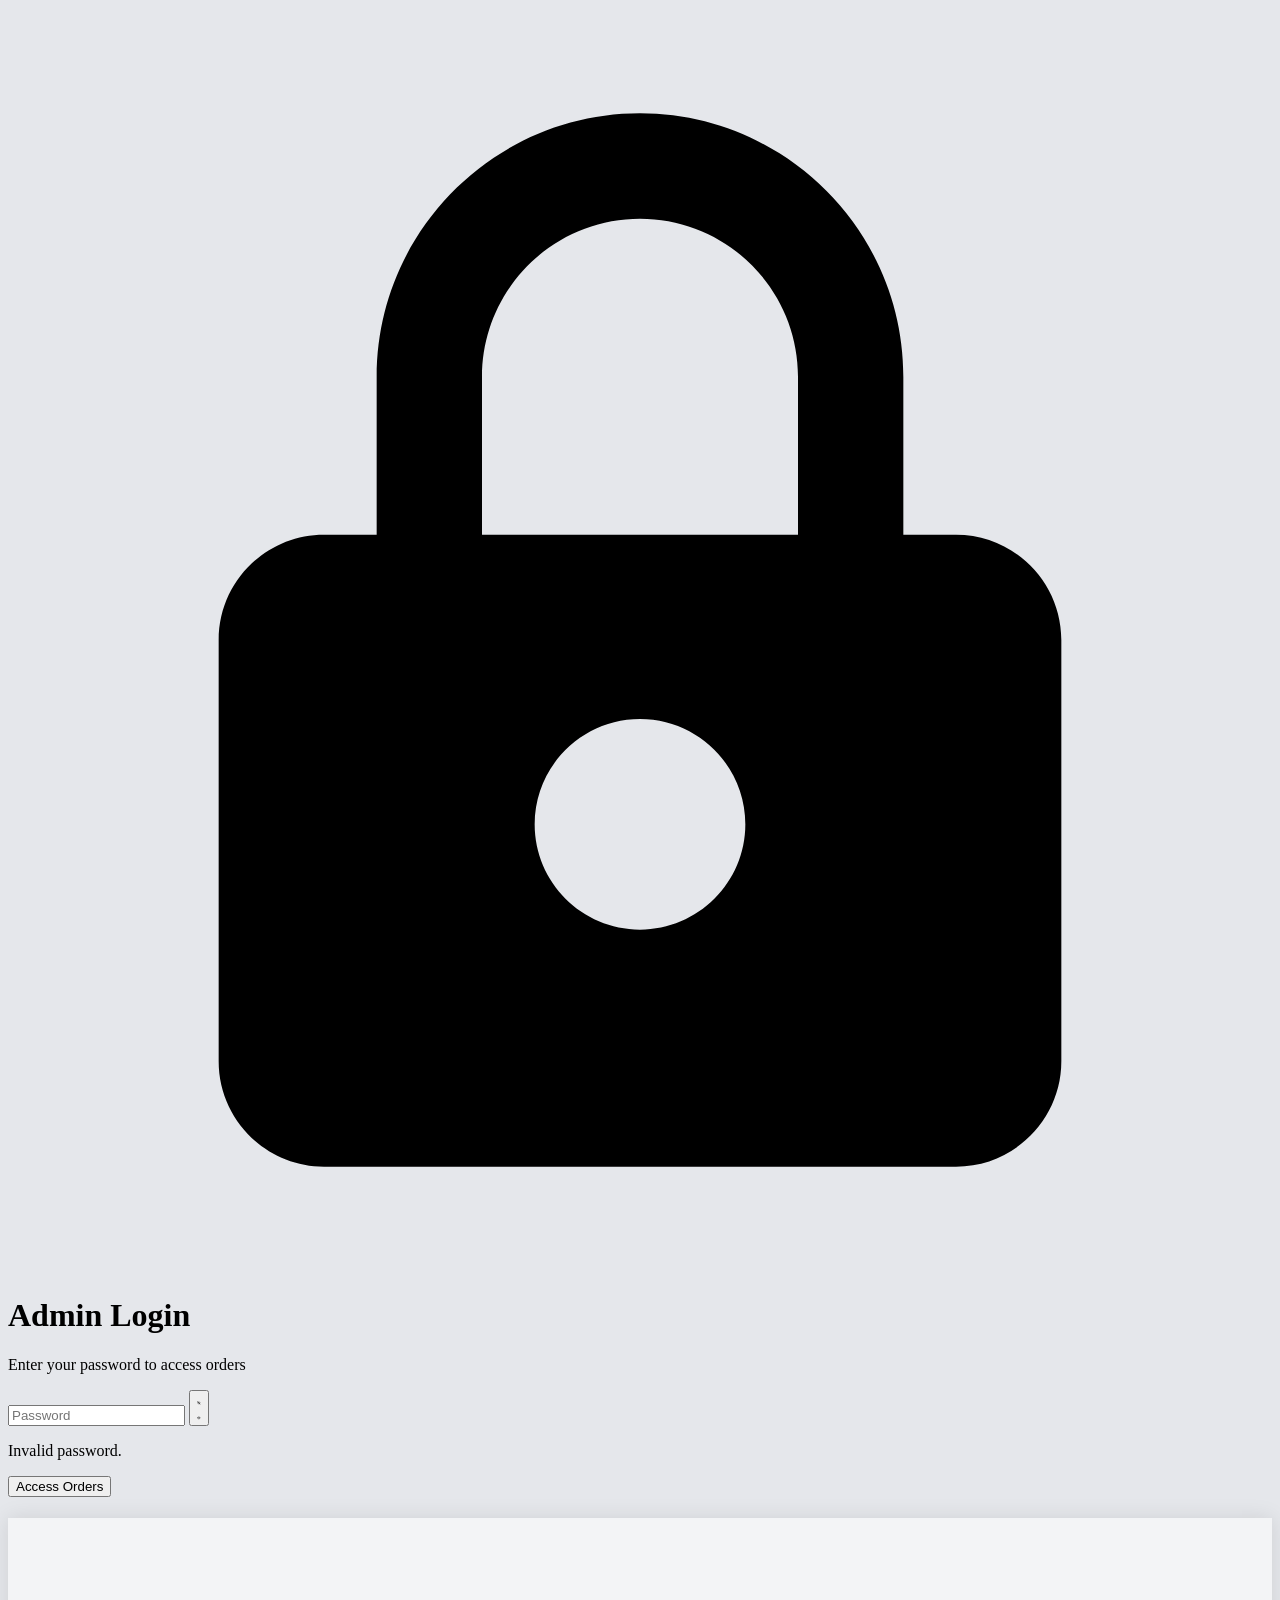
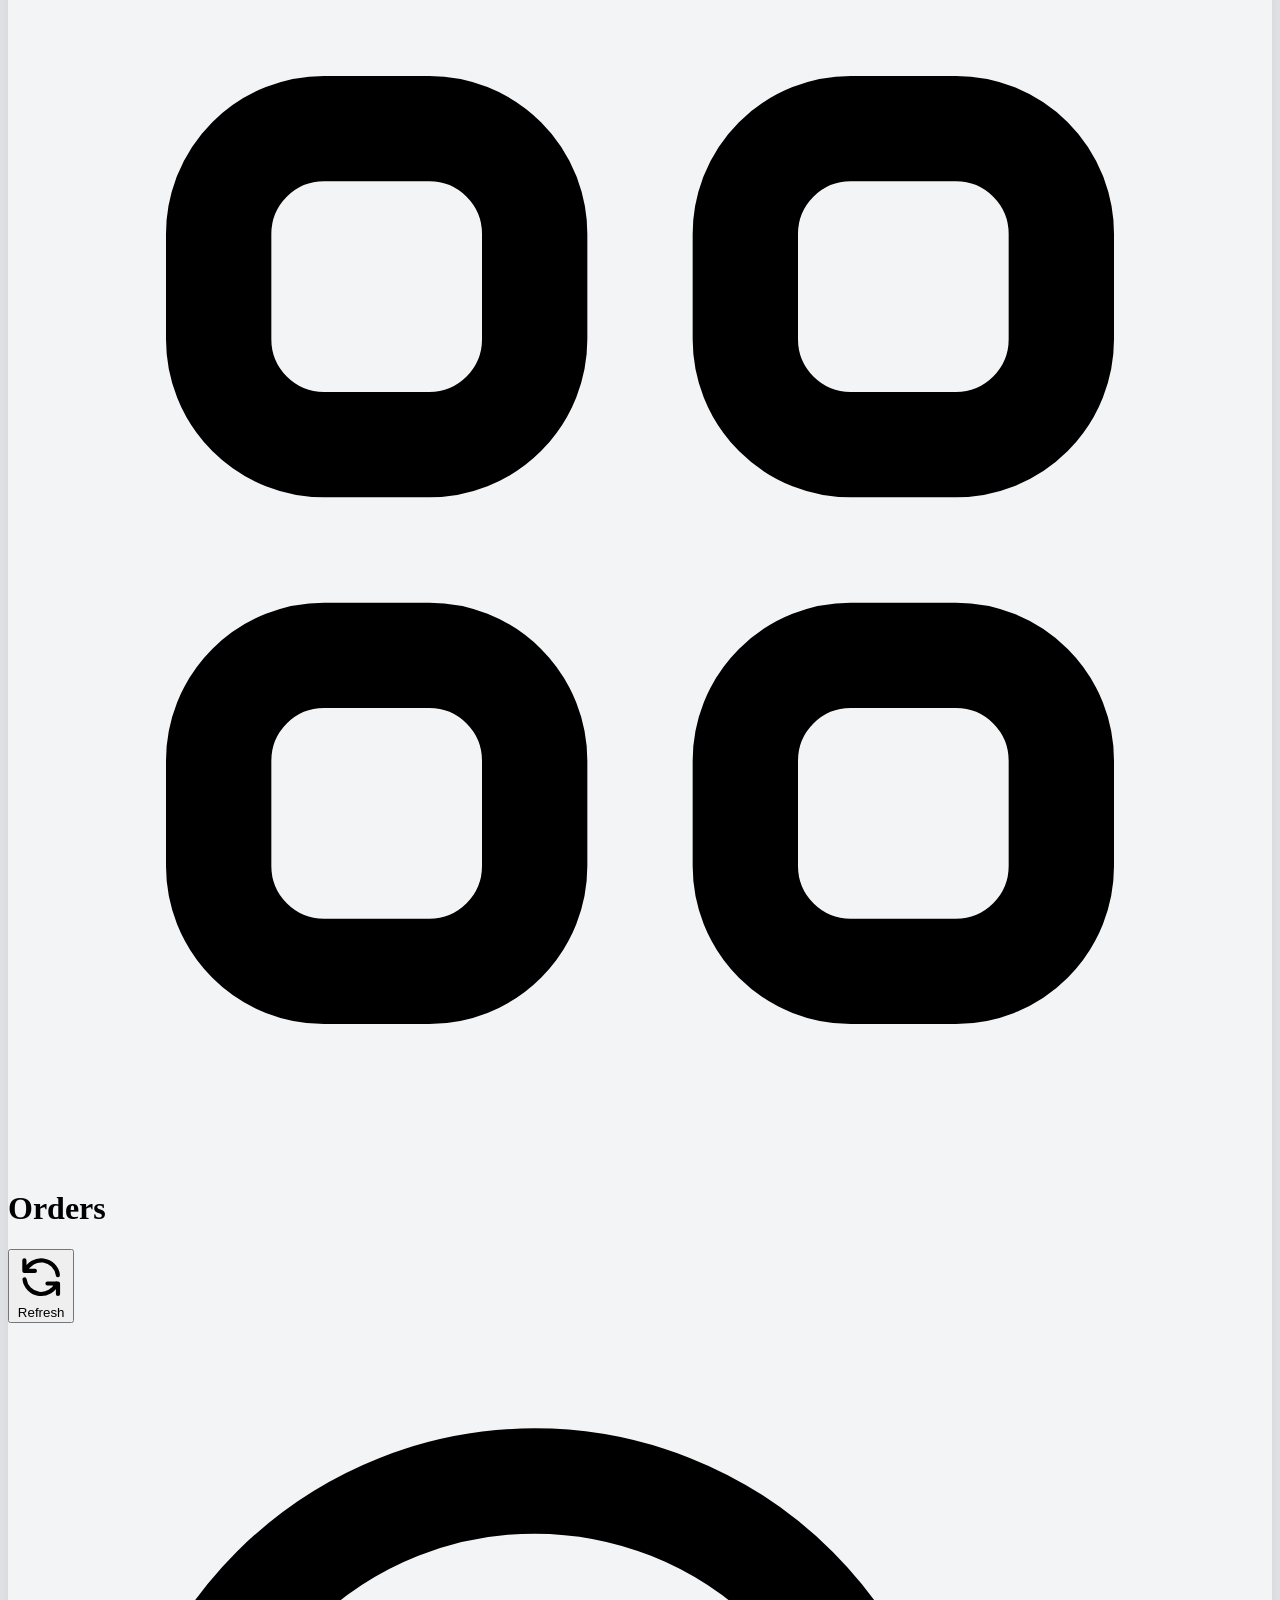
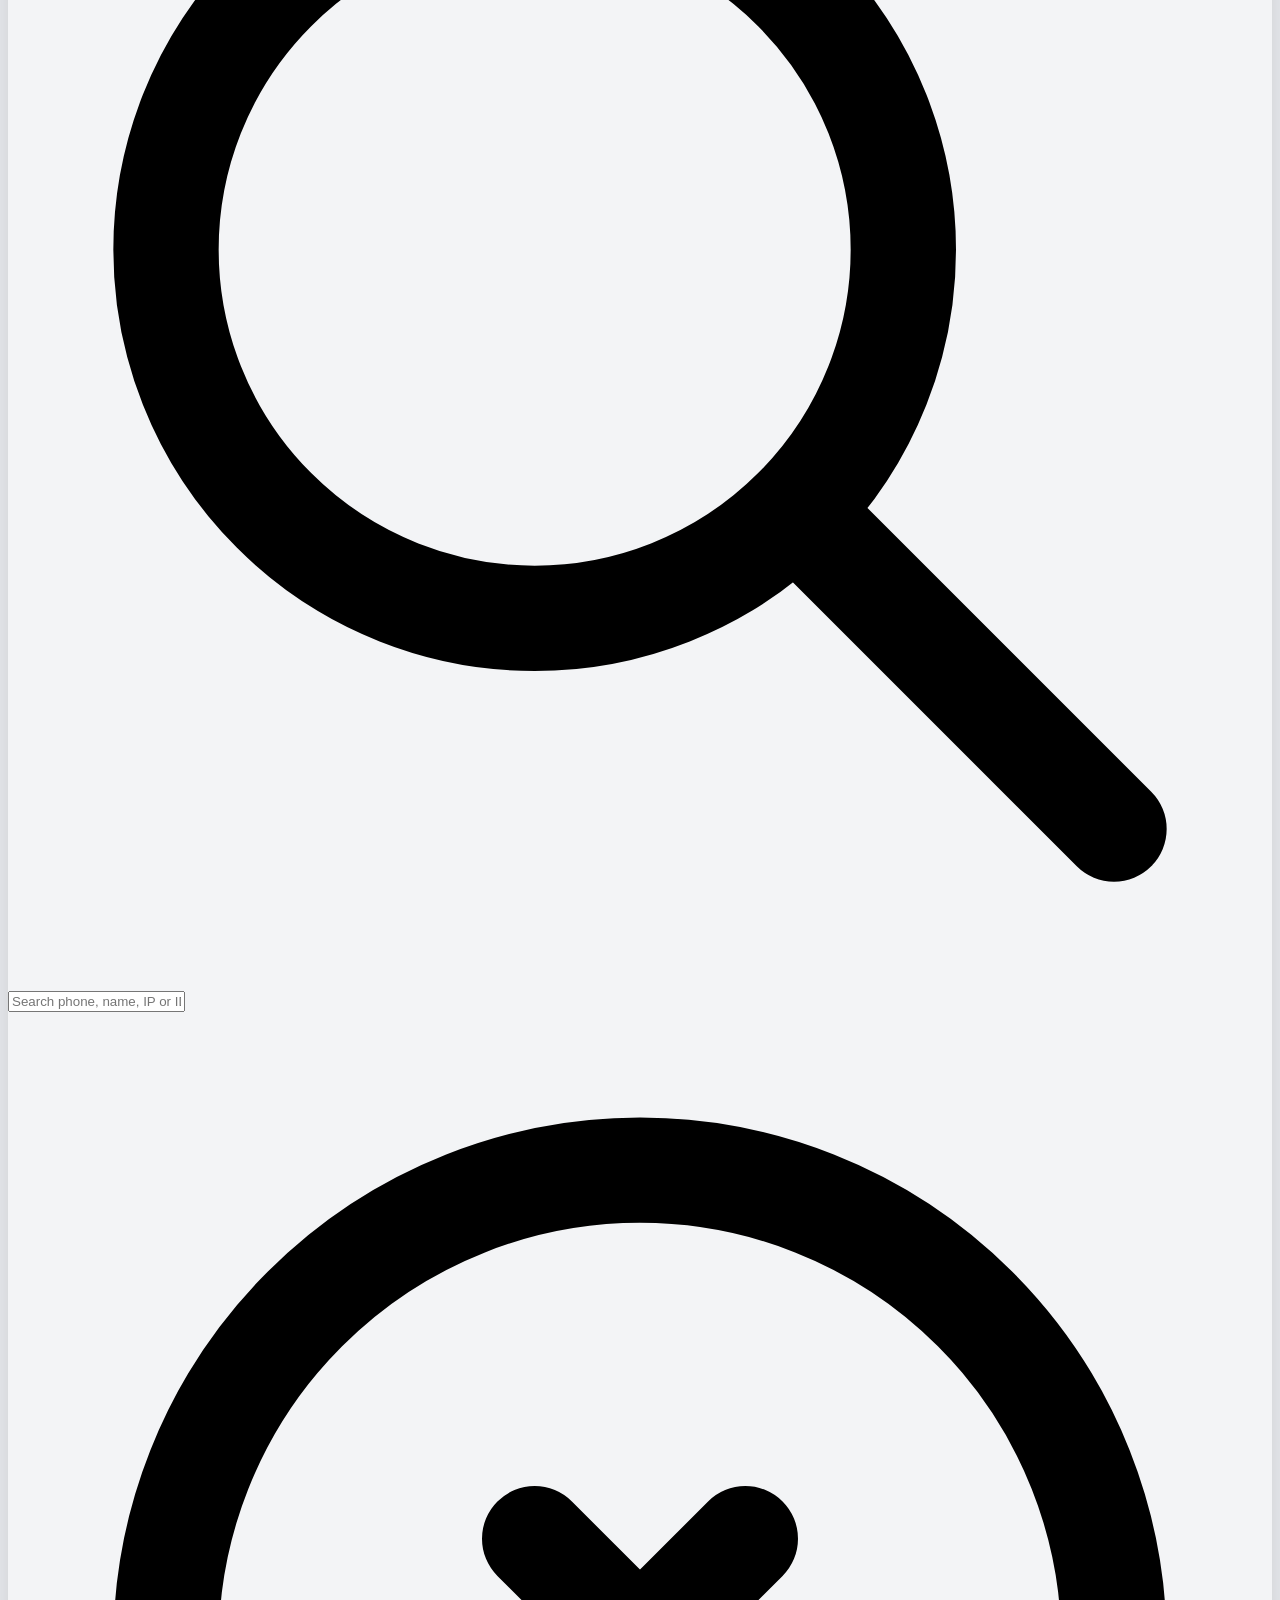
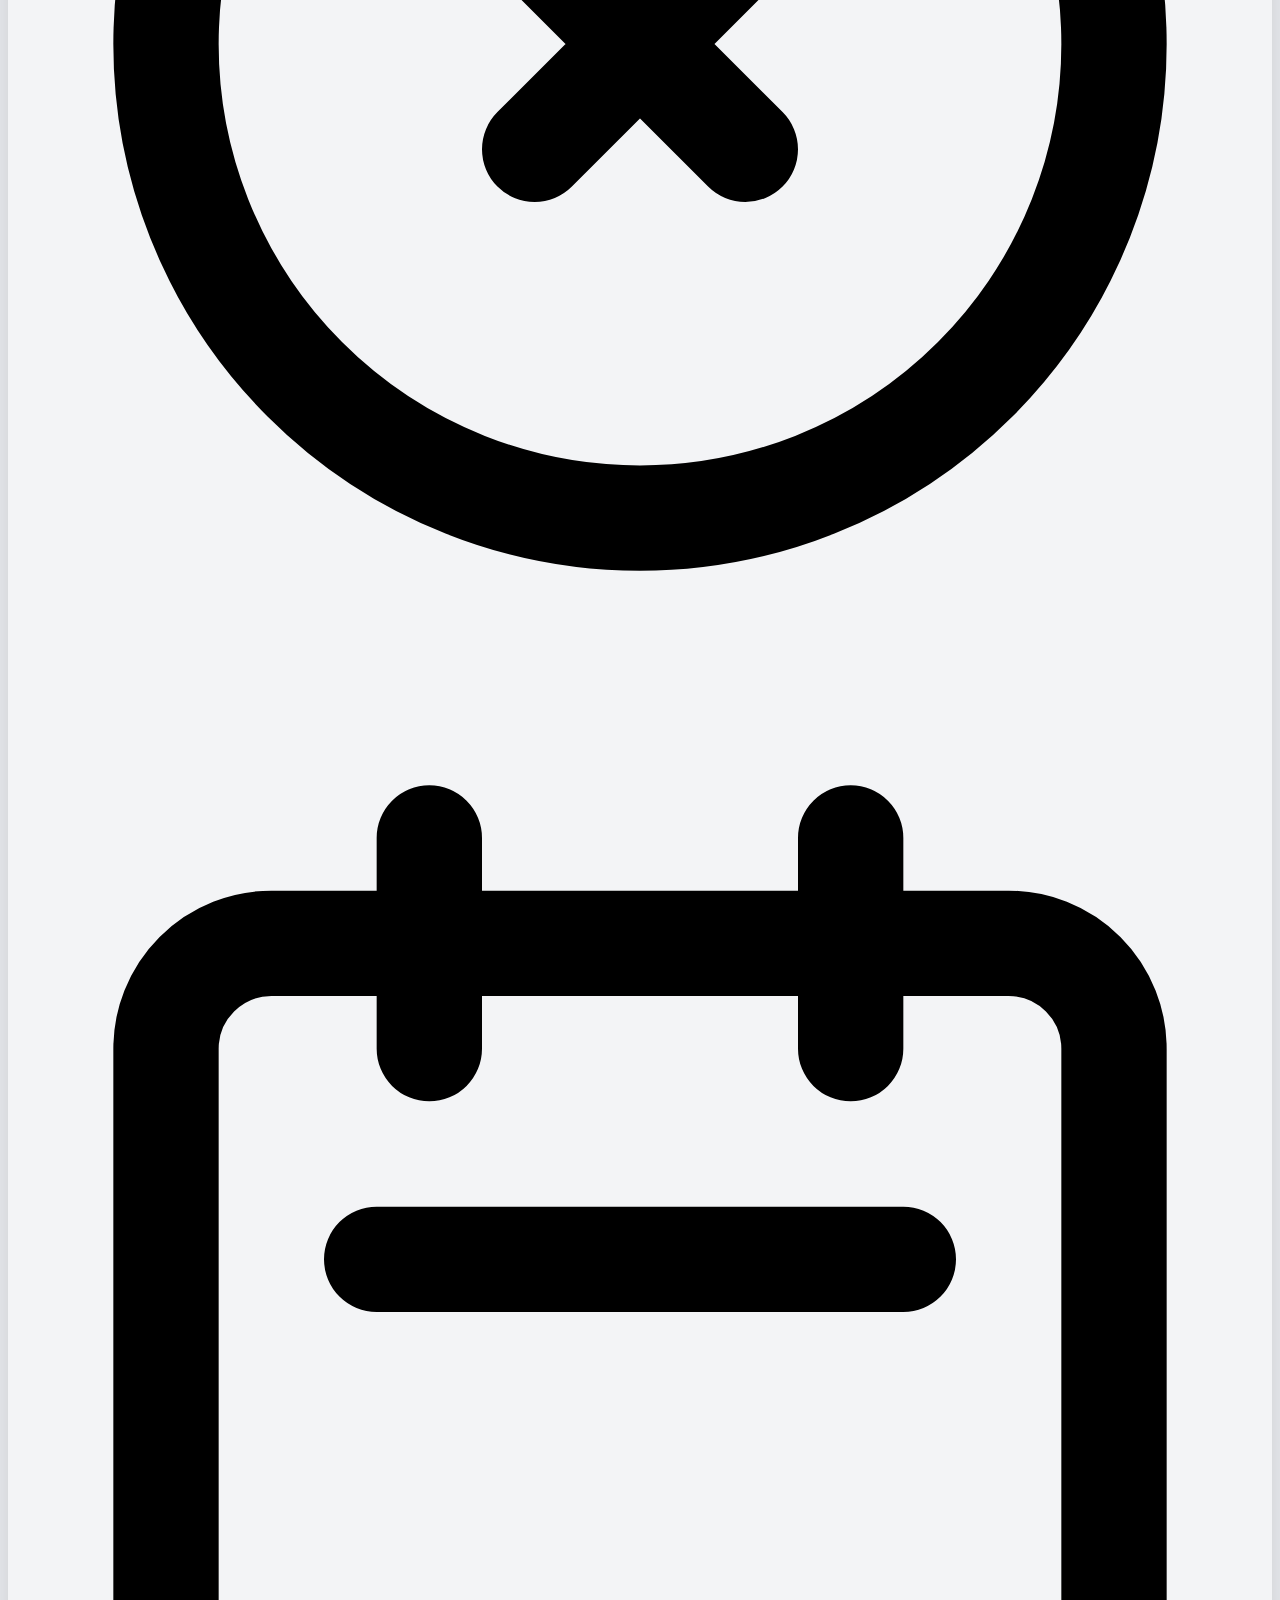
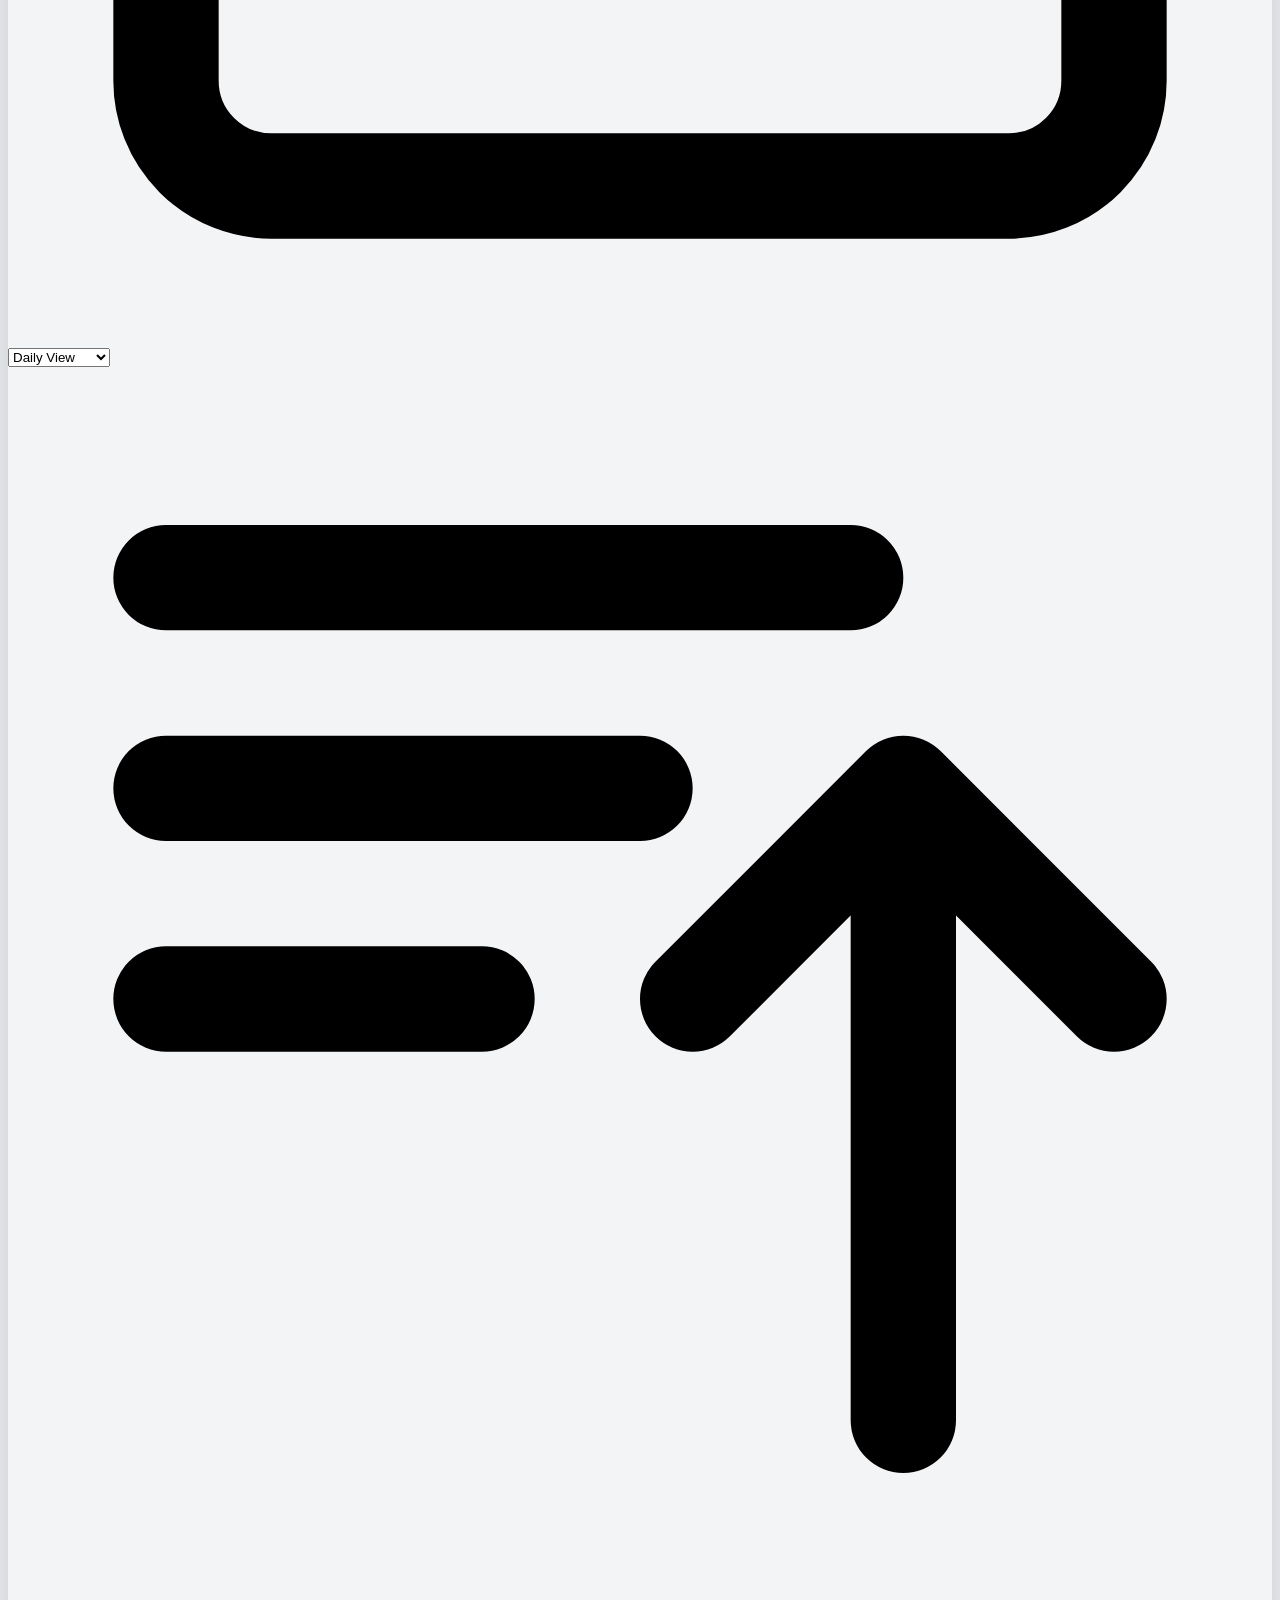
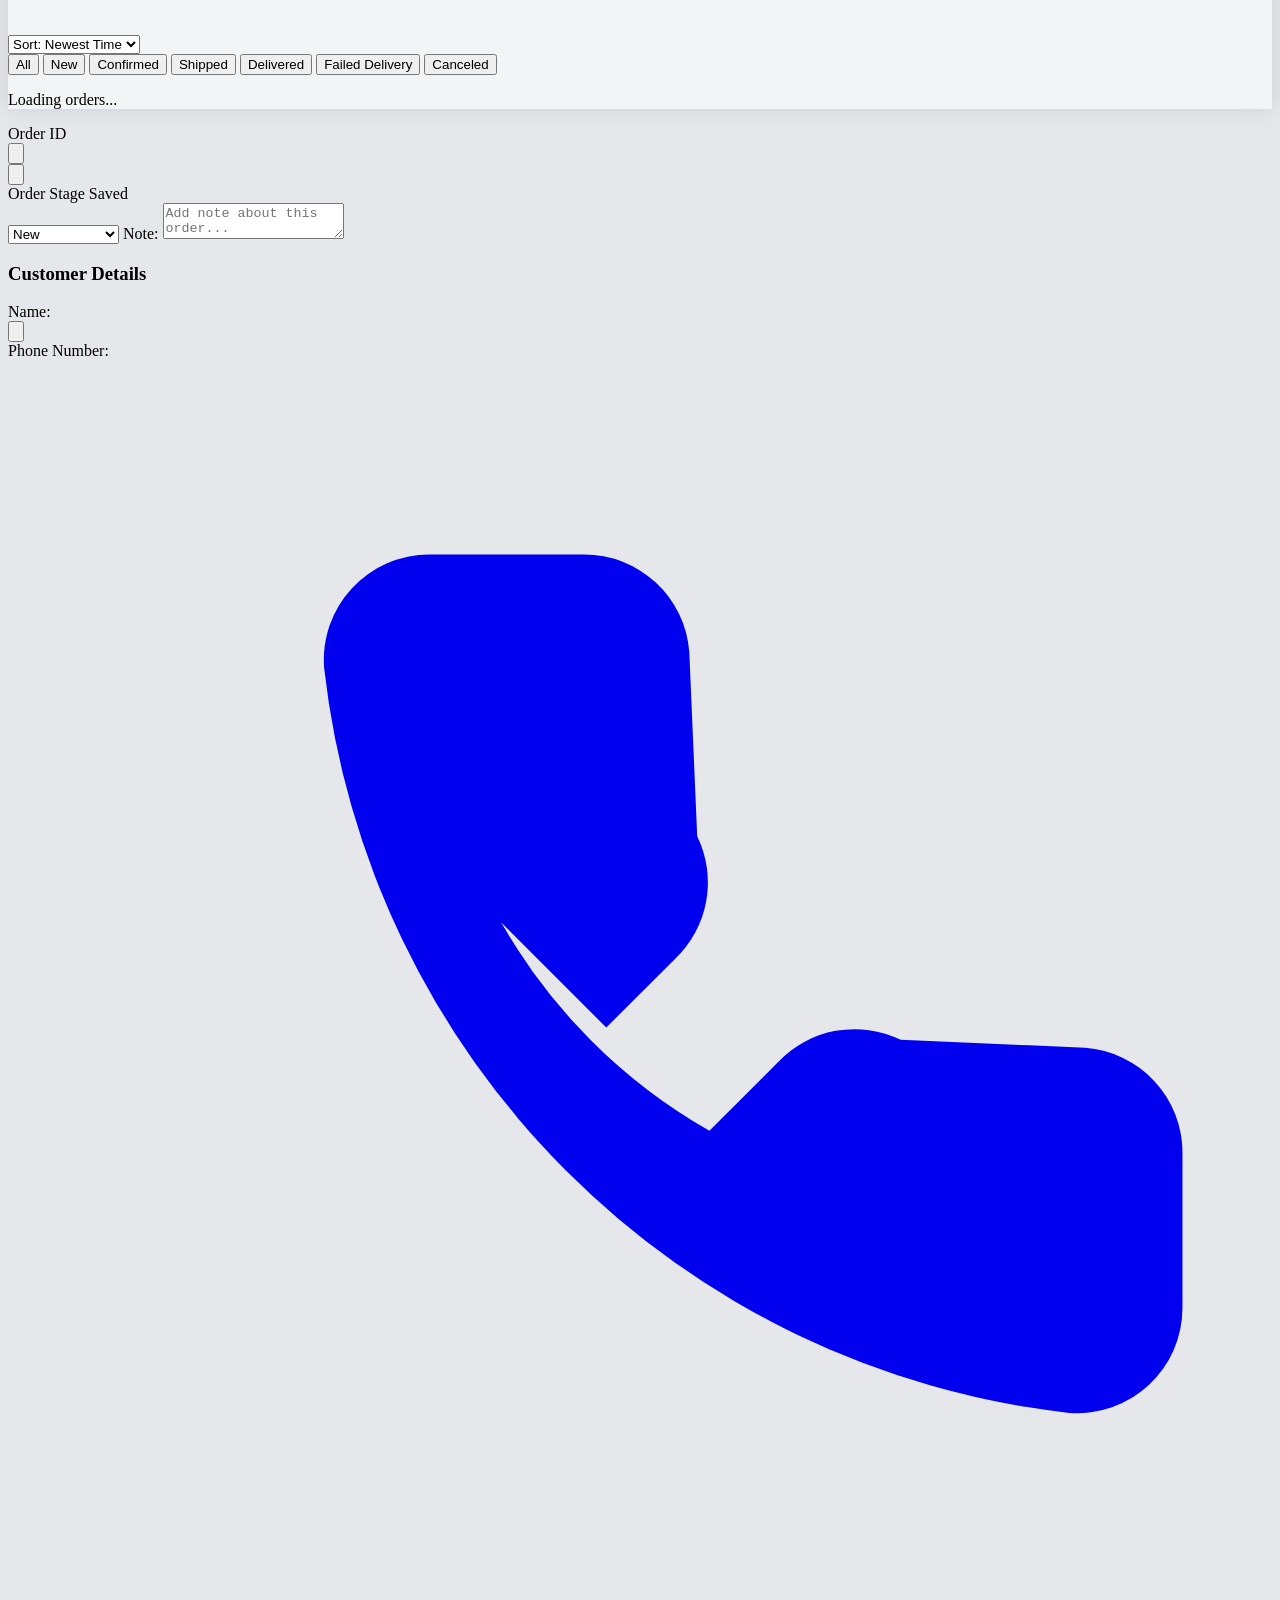
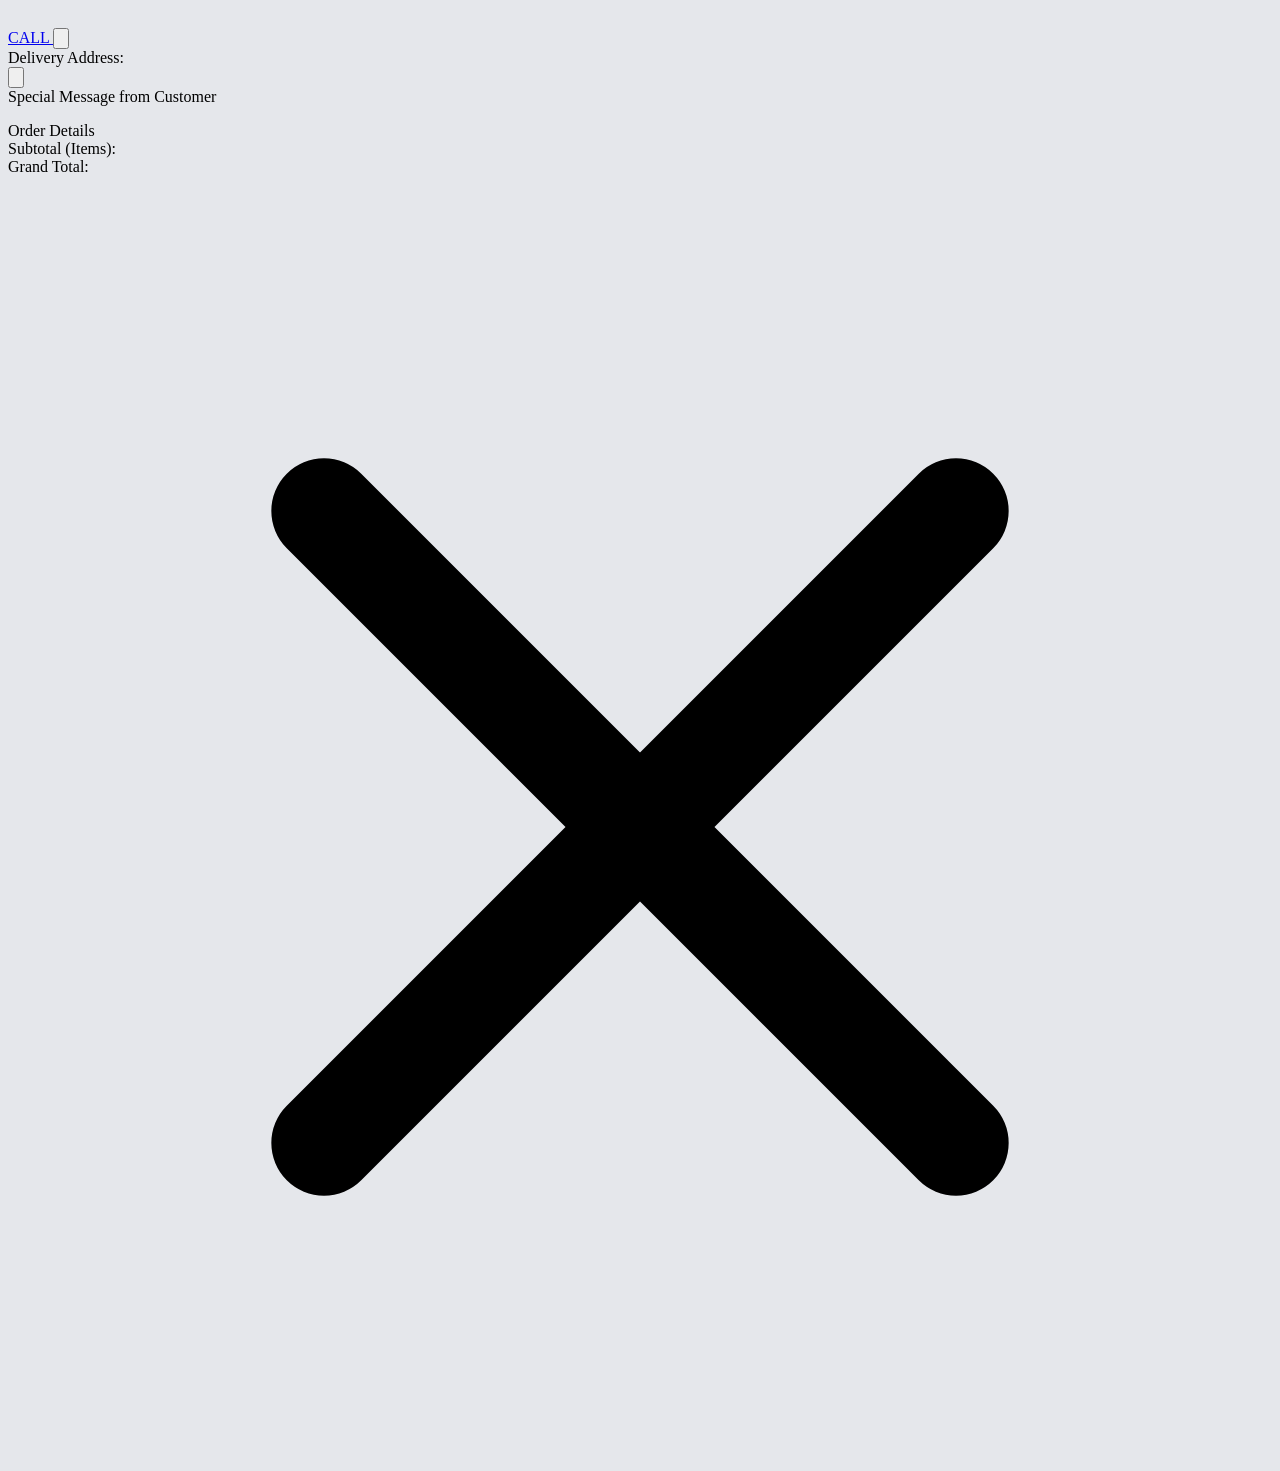
==== admin.html @ a62ad98c "31 march 26 final fix(12:41am ~ 1 April)" ====
<!DOCTYPE html>
<html lang="en">
<head>
    <meta charset="UTF-8">
    <meta name="viewport" content="width=device-width, initial-scale=1.0, maximum-scale=1.0, user-scalable=no">
    <title>Order Manager</title>
    <script src="https://cdn.tailwindcss.com"></script>
    <style>
    body { background-color: #e5e7eb; }
    .app-container { max-w-md; margin: 0 auto; background: #f3f4f6; min-height: 100vh; position: relative; box-shadow: 0 0 20px rgba(0,0,0,0.1); }
    .hide-scrollbar::-webkit-scrollbar { display: none; }
    .hide-scrollbar { -ms-overflow-style: none; scrollbar-width: none; }
    
    /* NEW: Hardware Accelerated Animation to stop lag on live servers */
    .slide-up { 
        animation: slideUp 0.35s cubic-bezier(0.16, 1, 0.3, 1) forwards; 
        will-change: transform;
        backface-visibility: hidden;
    }
    @keyframes slideUp { 
        from { transform: translate3d(0, 100%, 0); } 
        to { transform: translate3d(0, 0, 0); } 
    }
</style>
</head>
<body class="text-gray-800">
    
    <!-- LOGIN SCREEN -->
<!-- LOGIN SCREEN -->
<div id="login-screen" class="fixed inset-0 bg-gray-100 z-[100] flex flex-col justify-center items-center px-4 transition-opacity duration-300 hidden">
    <div class="bg-white p-6 rounded-3xl shadow-xl w-full max-w-sm border border-gray-100 flex flex-col gap-4">
        <div class="text-center mb-2">
            <!-- Offline SVG Lock -->
            <svg class="w-10 h-10 text-orange-500 mb-2 inline-block" fill="currentColor" viewBox="0 0 24 24"><path d="M12 2C9.243 2 7 4.243 7 7v3H6c-1.103 0-2 .897-2 2v8c0 1.103.897 2 2 2h12c1.103 0 2-.897 2-2v-8c0-1.103-.897-2-2-2h-1V7c0-2.757-2.243-5-5-5zm-3 8V7c0-1.654 1.346-3 3-3s3 1.346 3 3v3H9zm3 7.5c-1.103 0-2-.897-2-2s.897-2 2-2 2 .897 2 2-.897 2-2 2z"></path></svg>
            <h1 class="text-xl font-black text-gray-800">Admin Login</h1>
            <p class="text-xs text-gray-500 mt-1">Enter your password to access orders</p>
        </div>
        
        <div class="relative">
            <input type="password" id="pw-input" placeholder="Password" class="w-full bg-gray-50 border border-gray-200 rounded-xl px-4 py-3 text-sm font-bold outline-none focus:border-orange-500 transition pr-10" onkeypress="if(event.key === 'Enter') attemptLogin()">
            <button onclick="togglePw()" class="absolute right-3 top-3 text-gray-400 hover:text-gray-600 active:scale-95 transition">
                <!-- Offline SVG Eye Toggle -->
                <svg id="pw-eye-off" class="w-5 h-5" fill="none" stroke="currentColor" stroke-width="2" viewBox="0 0 24 24"><path stroke-linecap="round" stroke-linejoin="round" d="M13.875 18.825A10.05 10.05 0 0112 19c-4.478 0-8.268-2.943-9.543-7a9.97 9.97 0 011.563-3.029m5.858.908a3 3 0 114.243 4.243M9.878 9.878l4.242 4.242M9.88 9.88l-3.29-3.29m7.532 7.532l3.29 3.29M3 3l3.29 3.29m0 0a10.05 10.05 0 015.424-1.284c4.478 0 8.268 2.943 9.543 7a10.025 10.025 0 01-4.132 5.411m0 0L21 21"></path></svg>
                <svg id="pw-eye-on" class="w-5 h-5 hidden" fill="none" stroke="currentColor" stroke-width="2" viewBox="0 0 24 24"><path stroke-linecap="round" stroke-linejoin="round" d="M15 12a3 3 0 11-6 0 3 3 0 016 0z"></path><path stroke-linecap="round" stroke-linejoin="round" d="M2.458 12C3.732 7.943 7.523 5 12 5c4.478 0 8.268 2.943 9.542 7-1.274 4.057-5.064 7-9.542 7-4.477 0-8.268-2.943-9.542-7z"></path></svg>
            </button>
        </div>
        
        <p id="login-error" class="text-[11px] font-bold text-red-500 text-center hidden bg-red-50 py-1 rounded">Invalid password.</p>
        
        <button id="login-btn" onclick="attemptLogin()" class="w-full bg-gray-800 text-white rounded-xl py-3 text-sm font-bold shadow-md active:scale-95 transition flex justify-center items-center gap-2">
            <span>Access Orders</span>
        </button>
    </div>
</div>

<div class="app-container max-w-md mx-auto flex flex-col">

    <!-- HEADER & SEARCH -->
<!-- HEADER & SEARCH -->
<div class="bg-white shadow-sm sticky top-0 z-20">
    <div class="p-4 pb-2 flex justify-between items-center">
        <h1 class="font-bold text-lg text-orange-600 flex items-center gap-2">
            <svg class="w-5 h-5" fill="none" stroke="currentColor" stroke-width="2" viewBox="0 0 24 24"><path stroke-linecap="round" stroke-linejoin="round" d="M4 6a2 2 0 012-2h2a2 2 0 012 2v2a2 2 0 01-2 2H6a2 2 0 01-2-2V6zm10 0a2 2 0 012-2h2a2 2 0 012 2v2a2 2 0 01-2 2h-2a2 2 0 01-2-2V6zM4 16a2 2 0 012-2h2a2 2 0 012 2v2a2 2 0 01-2 2H6a2 2 0 01-2-2v-2zm10 0a2 2 0 012-2h2a2 2 0 012 2v2a2 2 0 01-2 2h-2a2 2 0 01-2-2v-2z"></path></svg> Orders
        </h1>
        <button id="refresh-btn" onclick="fetchData(true)" class="text-gray-500 hover:text-orange-500 flex items-center gap-1 text-sm bg-gray-100 px-3 py-1 rounded-full transition">
            <svg id="refresh-icon" class="w-4 h-4" fill="none" stroke="currentColor" stroke-width="2" viewBox="0 0 24 24"><path stroke-linecap="round" stroke-linejoin="round" d="M4 4v5h.582m15.356 2A8.001 8.001 0 004.582 9m0 0H9m11 11v-5h-.581m0 0a8.003 8.003 0 01-15.357-2m15.357 2H15"></path></svg> <span id="refresh-text">Refresh</span>
        </button>
    </div>
    
    <div class="px-4 pb-2">
        <div class="relative">
            <svg class="w-4 h-4 absolute left-3 top-2.5 text-gray-400" fill="none" stroke="currentColor" stroke-width="2" viewBox="0 0 24 24"><path stroke-linecap="round" stroke-linejoin="round" d="M21 21l-6-6m2-5a7 7 0 11-14 0 7 7 0 0114 0z"></path></svg>
            <input type="text" id="search" placeholder="Search phone, name, IP or ID..." class="w-full bg-gray-100 rounded-lg pl-9 pr-8 py-2 text-sm outline-none focus:ring-2 focus:ring-orange-200 transition" oninput="renderOrders()">
            <!-- SVG Clear Button (Works Offline) -->
            <svg id="clear-search" onclick="clearSearch()" class="absolute right-2.5 top-2 w-5 h-5 text-gray-400 hidden cursor-pointer hover:text-gray-600 active:scale-95 transition" fill="none" stroke="currentColor" viewBox="0 0 24 24">
                <path stroke-linecap="round" stroke-linejoin="round" stroke-width="2" d="M10 14l2-2m0 0l2-2m-2 2l-2-2m2 2l2 2m7-2a9 9 0 11-18 0 9 9 0 0118 0z"></path>
            </svg>
        </div>
    </div>

    <!-- CALENDAR & SORTING CONTROLS -->
    <div class="px-4 py-2 flex justify-between items-center bg-gray-50 border-t border-b">
        <div class="flex items-center gap-1.5 text-xs">
            <svg class="w-4 h-4 text-gray-400" fill="none" stroke="currentColor" stroke-width="2" viewBox="0 0 24 24"><path stroke-linecap="round" stroke-linejoin="round" d="M8 7V3m8 4V3m-9 8h10M5 21h14a2 2 0 002-2V7a2 2 0 00-2-2H5a2 2 0 00-2 2v12a2 2 0 002 2z"></path></svg>
            <select id="group-select" class="bg-transparent font-bold text-gray-700 outline-none cursor-pointer" onchange="changeGroup(this.value)">
                <option value="Daily">Daily View</option>
                <option value="Weekly">Weekly View</option>
                <option value="Monthly">Monthly View</option>
            </select>
        </div>
        <div class="flex items-center gap-1.5 text-xs">
            <svg class="w-4 h-4 text-gray-400" fill="none" stroke="currentColor" stroke-width="2" viewBox="0 0 24 24"><path stroke-linecap="round" stroke-linejoin="round" d="M3 4h13M3 8h9m-9 4h6m4 0l4-4m0 0l4 4m-4-4v12"></path></svg>
            <select id="sort-select" class="bg-transparent font-bold text-gray-700 outline-none cursor-pointer text-right" onchange="changeSort(this.value)">
                <option value="Time">Sort: Newest Time</option>
                <option value="Stage">Sort: Order Stage</option>
            </select>
        </div>
    </div>

<!-- STATUS TABS (Called renamed to Confirmed) -->
<!-- TOP FILTERS -->
<div class="flex overflow-x-auto hide-scrollbar px-4 pb-3 pt-3 gap-2 border-b" id="status-filters">
    <button onclick="setStatusFilter('All')" class="filter-btn active-filter shrink-0 px-4 py-1.5 rounded-full text-xs font-bold bg-orange-500 text-white shadow-md transition">All</button>
    <button onclick="setStatusFilter('New')" class="filter-btn shrink-0 px-4 py-1.5 rounded-full text-xs font-bold bg-gray-100 text-gray-600 border transition">New</button>
    <button onclick="setStatusFilter('Confirmed')" class="filter-btn shrink-0 px-4 py-1.5 rounded-full text-xs font-bold bg-gray-100 text-gray-600 border transition">Confirmed</button>
    <button onclick="setStatusFilter('Shipped')" class="filter-btn shrink-0 px-4 py-1.5 rounded-full text-xs font-bold bg-gray-100 text-gray-600 border transition">Shipped</button>
    <button onclick="setStatusFilter('Delivered')" class="filter-btn shrink-0 px-4 py-1.5 rounded-full text-xs font-bold bg-gray-100 text-gray-600 border transition">Delivered</button>
    <button onclick="setStatusFilter('Failed Delivery')" class="filter-btn shrink-0 px-4 py-1.5 rounded-full text-xs font-bold bg-gray-100 text-gray-600 border transition">Failed Delivery</button>
    <button onclick="setStatusFilter('Canceled')" class="filter-btn shrink-0 px-4 py-1.5 rounded-full text-xs font-bold bg-gray-100 text-gray-600 border transition">Canceled</button>
</div>
</div>

    <!-- ORDER LIST CONTAINER -->
    <div id="order-container" class="p-3 flex-1 overflow-y-auto pb-20">
        <div class="text-center text-gray-400 mt-10">
            <i class="ri-loader-4-line animate-spin text-3xl"></i>
            <p class="text-sm mt-2">Loading orders...</p>
        </div>
    </div>

</div>

<!-- DETAILED ORDER MODAL (Slide Up) -->
<!-- DETAILED ORDER MODAL -->
<!-- DETAILED ORDER MODAL -->
<!-- DETAILED ORDER MODAL -->
<div id="detail-modal" class="fixed inset-0 z-50 hidden flex justify-center items-end bg-black/60" onclick="closeDetails(event)">
    <div id="modal-content" class="bg-gray-50 w-full max-w-md h-[92vh] rounded-t-3xl flex flex-col shadow-2xl slide-up overflow-hidden transition-transform duration-300" onclick="event.stopPropagation()">
        
        <!-- Pull Handle -->
        <div class="w-full flex justify-center py-3 cursor-grab active:cursor-grabbing" id="pull-handle">
            <div class="w-12 h-1.5 bg-gray-300 rounded-full"></div>
        </div>
        
        <div class="px-5 pb-3 border-b flex justify-between items-center bg-white">
    <div>
        <span class="text-[10px] font-bold text-gray-400 uppercase tracking-tighter">Order ID</span>
        <!-- Wrapped ID and Copy Button in a flex container -->
        <div class="flex items-center gap-2">
            <span id="modal-order-id" class="block text-sm font-black text-gray-800"></span>
            <button onclick="copyText('modal-order-id', 'Order ID')" class="w-6 h-6 bg-gray-100 rounded-full flex items-center justify-center text-gray-500 active:scale-95 shrink-0">
                <!-- Offline SVG Copy Icon -->
                <svg class="w-3.5 h-3.5" fill="none" stroke="currentColor" stroke-width="2" viewBox="0 0 24 24"><path stroke-linecap="round" stroke-linejoin="round" d="M8 16H6a2 2 0 01-2-2V6a2 2 0 012-2h8a2 2 0 012 2v2m-6 12h8a2 2 0 002-2v-8a2 2 0 00-2-2h-8a2 2 0 00-2 2v8a2 2 0 002 2z"></path></svg>
            </button>
        </div>
        <span id="modal-date" class="block text-[10px] text-gray-400 font-bold mt-0.5"></span>
    </div>
    <button onclick="closeDetails()" class="bg-gray-100 text-gray-500 rounded-full w-9 h-9 flex items-center justify-center hover:bg-gray-200 active:scale-95 transition">
        <!-- Offline SVG Close Icon -->
        <svg class="w-5 h-5" fill="none" stroke="currentColor" stroke-width="2.5" viewBox="0 0 24 24"><path stroke-linecap="round" stroke-linejoin="round" d="M6 18L18 6M6 6l12 12"></path></svg>
    </button>
</div>
        
        <div class="p-4 overflow-y-auto flex-1 hide-scrollbar">
            
            <!-- Specific Duplicate Alerts (Clickable) -->
            <div id="modal-dup-warning" class="mb-4 hidden cursor-pointer transition hover:opacity-80"></div>
            
            <!-- Stage & Admin Note -->
            <div class="bg-white p-4 rounded-2xl shadow-sm border mb-2">
                <div class="flex justify-between items-center mb-2 ">
                    <label class="text-[10px] font-bold text-gray-400 uppercase">Order Stage</label>
                    <span id="sync-indicator" class="text-[10px] font-bold text-gray-400 italic">Saved</span>
                </div>
                <select id="modal-status-select" onchange="autoSaveTrigger()" class="w-full p-2.5 bg-gray-50 border border-gray-200 rounded-xl text-sm font-bold outline-none mb-3">
                    <option value="New">New</option>
                    <option value="Confirmed">Confirmed</option>
                    <option value="Shipped">Shipped</option>
                    <option value="Delivered">Delivered</option>
                    <option value="Failed Delivery">Failed Delivery</option>
                    <option value="Canceled">Canceled</option>
                </select>
                
                 <label class="text-[10px] font-bold text-gray-400 uppercase block mb-1">Note:</label>
 <textarea id="modal-admin-note" oninput="autoSaveTrigger()" class="w-full p-2.5 bg-gray-50 border border-gray-200 rounded-xl text-sm outline-none min-h-[60px]" placeholder="Add note about this order..."></textarea>
               
            </div>
            


            <!-- Customer Details Layout -->
            <!-- Customer Details Layout -->
<div class="bg-white p-4 rounded-2xl shadow-sm border mb-2 space-y-4">
    <h3 class="text-[10px] font-black text-gray-400 uppercase tracking-widest border-b pb-1">Customer Details</h3>
    
    <!-- Name Row with Copy -->
    <div class="flex justify-between items-end">
        <div class="flex flex-col flex-1 pr-2">
            <span class="text-[10px] font-bold text-gray-400 uppercase">Name:</span>
            <span class="text-lg font-bold text-gray-800 leading-tight" id="modal-name"></span>
        </div>
        <button onclick="copyText('modal-name', 'Name')" class="w-8 h-8 bg-gray-100 rounded-full flex items-center justify-center text-gray-500 active:scale-95 shrink-0">
            <!-- Offline SVG Copy Icon -->
            <svg class="w-4 h-4" fill="none" stroke="currentColor" stroke-width="2" viewBox="0 0 24 24"><path stroke-linecap="round" stroke-linejoin="round" d="M8 16H6a2 2 0 01-2-2V6a2 2 0 012-2h8a2 2 0 012 2v2m-6 12h8a2 2 0 002-2v-8a2 2 0 00-2-2h-8a2 2 0 00-2 2v8a2 2 0 002 2z"></path></svg>
        </button>
    </div>
    
    <!-- Phone Row with Copy & Call -->
    <div class="flex justify-between items-end">
        <div class="flex flex-col">
            <span class="text-[10px] font-bold text-gray-400 uppercase">Phone Number:</span>
            <span class="text-lg font-bold text-blue-600 leading-tight" id="modal-phone"></span>
        </div>
        <div class="flex items-center gap-2 mb-1">
            <a href="#" id="btn-call" class="h-8 px-4 bg-green-500 text-white rounded-full text-xs font-bold flex items-center gap-1 shadow-sm active:scale-95">
                <!-- Offline SVG Phone Icon -->
                <svg class="w-3.5 h-3.5" fill="currentColor" viewBox="0 0 24 24"><path d="M9.366 10.682a10.556 10.556 0 003.952 3.952l1.3-1.3a2 2 0 012.333-.426l3.5.15a2 2 0 011.849 1.996v2.943a2 2 0 01-2.148 1.995 16.035 16.035 0 01-14.15-14.15 2 2 0 011.995-2.148h2.943a2 2 0 011.996 1.849l.15 3.5a2 2 0 01-.426 2.333l-1.3 1.3z"/></svg> 
                CALL
            </a>
            <button onclick="copyText('modal-phone', 'Phone Number')" class="w-8 h-8 bg-gray-100 rounded-full flex items-center justify-center text-gray-500 active:scale-95">
                <!-- Offline SVG Copy Icon -->
                <svg class="w-4 h-4" fill="none" stroke="currentColor" stroke-width="2" viewBox="0 0 24 24"><path stroke-linecap="round" stroke-linejoin="round" d="M8 16H6a2 2 0 01-2-2V6a2 2 0 012-2h8a2 2 0 012 2v2m-6 12h8a2 2 0 002-2v-8a2 2 0 00-2-2h-8a2 2 0 00-2 2v8a2 2 0 002 2z"></path></svg>
            </button>
            
        </div>
    </div>
    
    <!-- Address Row with Copy -->
    <div class="flex justify-between items-end">
        <div class="flex flex-col flex-1 pr-2">
            <span class="text-[10px] font-bold text-gray-400 uppercase">Delivery Address:</span>
            <span class="text-sm text-gray-700 font-medium leading-relaxed mt-1" id="modal-address"></span>
        </div>
        <button onclick="copyText('modal-address', 'Address')" class="w-8 h-8 bg-gray-100 rounded-full flex items-center justify-center text-gray-500 active:scale-95 shrink-0">
            <!-- Offline SVG Copy Icon -->
            <svg class="w-4 h-4" fill="none" stroke="currentColor" stroke-width="2" viewBox="0 0 24 24"><path stroke-linecap="round" stroke-linejoin="round" d="M8 16H6a2 2 0 01-2-2V6a2 2 0 012-2h8a2 2 0 012 2v2m-6 12h8a2 2 0 002-2v-8a2 2 0 00-2-2h-8a2 2 0 00-2 2v8a2 2 0 002 2z"></path></svg>
        </button>
    </div>
    
    <!-- Special Message (Order Note) -->
    <div id="modal-note-container" class="bg-orange-50 p-3 rounded-xl border border-orange-100 hidden">
        <span class="text-[10px] font-bold text-orange-400 uppercase block mb-1">Special Message from Customer</span>
        <p class="text-sm text-orange-900 font-medium" id="modal-note"></p>
    </div>
</div>
            
            <!-- Security / IP Info (Basic Light Gray) -->
<div class="m-4">
    <div id="modal-ip-text" class="text-xs text-gray-400 font-medium whitespace-pre-wrap leading-relaxed"></div>
</div>
            
            <!-- Items & Pricing -->
            <div class="bg-white p-4 rounded-2xl shadow-sm border mb-6">
                <label class="text-[10px] font-bold text-gray-400 uppercase block mb-2 border-b pb-1">Order Details</label>
                
                 <!-- Images ABOVE Items -->
 <div class="mb-4">
     <div class="flex gap-2 overflow-x-auto hide-scrollbar" id="modal-images"></div>
 </div> 
 
                <div id="modal-items" class="text-sm text-gray-800 font-medium leading-relaxed mb-4 bg-gray-50 p-3 rounded-xl border border-dashed border-gray-200"></div>
                
                <div class="space-y-2 pt-2 border-t">
                    <div class="flex justify-between items-center text-sm">
                        <span class="text-gray-400 font-bold uppercase text-[10px]">Subtotal (Items):</span>
                        <span id="modal-subtotal" class="font-bold text-gray-700"></span>
                    </div>
                    <div class="flex justify-between items-center">
                        <span class="text-orange-400 font-bold uppercase text-[10px]">Grand Total:</span>
                        <span id="modal-total" class="text-xl font-black text-orange-600"></span>
                    </div>
                </div>
            </div>
        </div>
    </div>
</div>



<!-- FULLSCREEN IMAGE VIEWER -->
<!-- FULLSCREEN IMAGE VIEWER -->
<div id="image-viewer" class="fixed inset-0 bg-black z-[60] hidden flex items-center justify-center" onclick="this.classList.add('hidden')">
    <img id="viewer-img" src="" class="max-w-full max-h-full object-contain">
    <svg class="absolute top-4 right-4 w-8 h-8 text-white cursor-pointer hover:scale-110 transition" fill="none" stroke="currentColor" stroke-width="2" viewBox="0 0 24 24"><path stroke-linecap="round" stroke-linejoin="round" d="M6 18L18 6M6 6l12 12"></path></svg>
</div>


<script src="global.js"></script>
<script>
    // === CONFIGURATION ===
        const CACHE_KEY = "admin_orders_cache";
    const TIME_KEY = "admin_last_fetch";
    
    let allOrders = [];
    let currentFilter = 'All';
    let selectedOrderIndex = null;
    let saveTimeout = null;
    let adminPassword = localStorage.getItem('admin_pw') || '';
    
    // === MEMORY SAVING FOR SORT & GROUP ===
    let currentGroupBy = localStorage.getItem('admin_group') || 'Daily';
    let currentSortBy = localStorage.getItem('admin_sort') || 'Time';

    
    
// === AUTHENTICATION LOGIC ===
    function togglePw() {
    const input = document.getElementById('pw-input');
    const eyeOn = document.getElementById('pw-eye-on');
    const eyeOff = document.getElementById('pw-eye-off');
    if (input.type === 'password') {
        input.type = 'text';
        eyeOff.classList.add('hidden');
        eyeOn.classList.remove('hidden');
    } else {
        input.type = 'password';
        eyeOn.classList.add('hidden');
        eyeOff.classList.remove('hidden');
    }
}

    async function attemptLogin() {
    const pw = document.getElementById('pw-input').value;
    if (!pw) return;
    
    const btn = document.getElementById('login-btn');
    document.getElementById('login-error').classList.add('hidden');
    
    btn.innerHTML = `<svg class="animate-spin w-5 h-5 inline-block" xmlns="http://www.w3.org/2000/svg" fill="none" viewBox="0 0 24 24"><circle class="opacity-25" cx="12" cy="12" r="10" stroke="currentColor" stroke-width="4"></circle><path class="opacity-75" fill="currentColor" d="M4 12a8 8 0 018-8V0C5.373 0 0 5.373 0 12h4zm2 5.291A7.962 7.962 0 014 12H0c0 3.042 1.135 5.824 3 7.938l3-2.647z"></path></svg> Authenticating...`;
    btn.disabled = true;
    
    adminPassword = pw;
    await fetchData(true, true);
    
    if (!adminPassword) {
        btn.innerHTML = `<span>Access Orders</span>`;
        btn.disabled = false;
    }
}

function changeGroup(val) { currentGroupBy = val; localStorage.setItem('admin_group', val); renderOrders(); }
    function changeSort(val) { currentSortBy = val; localStorage.setItem('admin_sort', val); renderOrders(); }

    // === DATA FETCHING & INITIALIZATION ===
    // Use DOMContentLoaded so cache loads INSTANTLY without waiting for network CSS/Fonts
    document.addEventListener('DOMContentLoaded', () => {
        const grp = document.getElementById('group-select');
        const srt = document.getElementById('sort-select');
        if (grp) grp.value = currentGroupBy;
        if (srt) srt.value = currentSortBy;

        if (adminPassword) {
            // Instantly load from memory
            const cachedData = localStorage.getItem(CACHE_KEY);
            if (cachedData) {
                try { 
                    allOrders = JSON.parse(cachedData); 
                    renderOrders(); 
                } catch(e) { console.error("Cache corrupted"); }
            }
            
            // Only try to fetch if the browser thinks we are online
            if (navigator.onLine) {
                fetchData(false, false); 
            }
        } else {
            document.getElementById('login-screen').classList.remove('hidden');
        }
    });

async function fetchData(force = false, isManualLogin = false) {
        if (!adminPassword) return; 
        
        const now = Date.now();
        const lastFetch = localStorage.getItem(TIME_KEY) || 0;
        const container = document.getElementById('order-container');
        
        if (!force && (now - lastFetch < 60000) && allOrders.length > 0) return;

        if (allOrders.length === 0 && !isManualLogin) {
            container.innerHTML = `<div class="text-center text-gray-400 mt-10"><svg class="animate-spin w-8 h-8 mx-auto mb-2 text-gray-400" xmlns="http://www.w3.org/2000/svg" fill="none" viewBox="0 0 24 24"><circle class="opacity-25" cx="12" cy="12" r="10" stroke="currentColor" stroke-width="4"></circle><path class="opacity-75" fill="currentColor" d="M4 12a8 8 0 018-8V0C5.373 0 0 5.373 0 12h4zm2 5.291A7.962 7.962 0 014 12H0c0 3.042 1.135 5.824 3 7.938l3-2.647z"></path></svg><p class="text-sm mt-2">Connecting to Data...</p></div>`;
        }
        
        const refreshIcon = document.getElementById('refresh-icon');
        if(refreshIcon) refreshIcon.classList.add('animate-spin');

        try {
            const res = await fetch(`${GOOGLE_SCRIPT_URL}?pw=${encodeURIComponent(adminPassword)}`); 
            
            if (res.ok) {
                const data = await res.json();
                
                if (data.error === "Unauthorized access") throw new Error("unauth");

                if (isManualLogin) {
                    localStorage.setItem('admin_pw', adminPassword); 
                    document.getElementById('login-screen').classList.add('hidden');
                    const cachedData = localStorage.getItem(CACHE_KEY);
                    if (cachedData && allOrders.length === 0) {
                        try { allOrders = JSON.parse(cachedData); renderOrders(); } catch(e){}
                    }
                }
                
                const fetchedOrders = Array.isArray(data) ? data.reverse() :[];
                
                if (document.activeElement.id !== 'modal-admin-note') {
                    allOrders = fetchedOrders;
                    localStorage.setItem(CACHE_KEY, JSON.stringify(allOrders));
                    localStorage.setItem(TIME_KEY, Date.now());
                    renderOrders();
                }
            }
        } catch (err) {
            if (err.message === "unauth") {
                adminPassword = '';
                localStorage.removeItem('admin_pw');
                document.getElementById('login-screen').classList.remove('hidden');
                
                if (isManualLogin) {
                    document.getElementById('login-error').classList.remove('hidden');
                } else {
                    alert("Session expired or password changed. Please log in again.");
                    container.innerHTML = `<div class="text-center text-gray-400 mt-10"><svg class="w-8 h-8 mx-auto text-gray-400 mb-2" fill="none" stroke="currentColor" stroke-width="2" viewBox="0 0 24 24"><path stroke-linecap="round" stroke-linejoin="round" d="M12 15v2m-6 4h12a2 2 0 002-2v-6a2 2 0 00-2-2H6a2 2 0 00-2 2v6a2 2 0 002 2zm10-10V7a4 4 0 00-8 0v4h8z"></path></svg><p class="text-sm">Please log in.</p></div>`;
                }
            } else {
                // TRUE OFFLINE PROTECTION
                if (allOrders.length === 0) {
                    container.innerHTML = `<div class="text-center text-red-500 mt-10"><svg class="w-8 h-8 mx-auto mb-2" fill="none" stroke="currentColor" stroke-width="2" viewBox="0 0 24 24"><path stroke-linecap="round" stroke-linejoin="round" d="M18.364 5.636a9 9 0 010 12.728m0 0l-2.829-2.829m2.829 2.829L21 21M15.536 8.464a5 5 0 010 7.072m0 0l-2.829-2.829m-4.243-4.243a4.978 4.978 0 014.243-1.414M5.636 5.636a9 9 0 000 12.728m0 0l2.829-2.829m-2.829 2.829L3 21M8.464 8.464a5 5 0 000 7.072m0 0l2.829-2.829m4.243 4.243a4.978 4.978 0 01-4.243 1.414"></path></svg><p>Offline. No cached data.</p></div>`;
                } else {
                    // Update header UI to show offline mode, DO NOT WIPE orders
                    renderOrders(); // Re-ensure list is visible
                    const refreshBtn = document.getElementById('refresh-btn');
                    const refreshText = document.getElementById('refresh-text');
                    if(refreshBtn && refreshText) {
                        refreshText.innerText = 'Offline';
                        refreshBtn.classList.add('text-red-500', 'bg-red-50');
                        setTimeout(() => {
                            refreshText.innerText = 'Refresh';
                            refreshBtn.classList.remove('text-red-500', 'bg-red-50');
                        }, 3000);
                    }
                }
            }
        } finally {
            if(refreshIcon) refreshIcon.classList.remove('animate-spin');
        }
    }

    // === AUTO-SAVE LOGIC ===
    function autoSaveTrigger() {
    updateModalStatusColor(); // Updates Color visually immediately 
    const indicator = document.getElementById('sync-indicator');
    indicator.innerText = "Typing...";
    indicator.className = "text-[10px] font-bold text-orange-500";
    
    const order = allOrders.find(o => o.rowIndex === selectedOrderIndex);
    if (order) {
        order.Status = document.getElementById('modal-status-select').value;
        order.Admin_Note = document.getElementById('modal-admin-note').value;
        localStorage.setItem(CACHE_KEY, JSON.stringify(allOrders));
        renderOrders();
    }
    
    clearTimeout(saveTimeout);
    saveTimeout = setTimeout(performSync, 1500);
}

    async function performSync() {
        if (selectedOrderIndex === null) return;
        const indicator = document.getElementById('sync-indicator');
        indicator.innerText = "Syncing...";
        indicator.className = "text-[10px] font-bold text-blue-500";

        const order = allOrders.find(o => o.rowIndex === selectedOrderIndex);
        const payload = { 
            pw: "my_admin_password_123", 
            rowIndex: selectedOrderIndex, 
            status: order.Status,
            adminNote: order.Admin_Note 
        };

        try {
            await fetch(GOOGLE_SCRIPT_URL, { method: 'POST', body: JSON.stringify(payload) });
            indicator.innerText = "Saved to Cloud ✓";
            indicator.className = "text-[10px] font-bold text-green-600";
            setTimeout(() => { 
                if(indicator.innerText.includes("Saved")) indicator.innerText = "Saved"; 
                indicator.className = "text-[10px] font-bold text-gray-400 italic";
            }, 3000);
        } catch (err) {
            indicator.innerText = "Offline - Saved Locally";
            indicator.className = "text-[10px] font-bold text-red-500";
        }
    }

    // === HELPERS ===
    function formatCustomDate(d) {
        if (isNaN(d.getTime())) return "Unknown Date";
        const days =['Sun', 'Mon', 'Tue', 'Wed', 'Thu', 'Fri', 'Sat'];
        const months =['Jan', 'Feb', 'March', 'April', 'May', 'June', 'July', 'Aug', 'Sep', 'Oct', 'Nov', 'Dec'];
        return `${days[d.getDay()]} ${d.getDate()} ${months[d.getMonth()]} ${d.getFullYear().toString().slice(-2)}`;
    }

    function copyText(elementId, labelName) {
        const text = document.getElementById(elementId).innerText;
        navigator.clipboard.writeText(text).then(() => {
            alert(labelName + " copied!");
        });
    }

    function setStatusFilter(status) {
    currentFilter = status;
    document.querySelectorAll('.filter-btn').forEach(btn => {
        if (btn.innerText === status) {
            btn.className = 'filter-btn active-filter shrink-0 px-4 py-1.5 rounded-full text-xs font-bold bg-orange-500 text-white shadow-md transition';
        } else {
            btn.className = 'filter-btn shrink-0 px-4 py-1.5 rounded-full text-xs font-bold bg-gray-100 text-gray-600 border transition hover:bg-gray-200';
        }
    });
    renderOrders();
}

    function clearSearch() {
        document.getElementById('search').value = '';
        renderOrders();
    }

    // === DUPLICATE DETECTION LOGIC ===
    function getDuplicateInfo(order) {
        let phoneCount = 0; let ipCount = 0;
        const targetPhone = String(order.Phone || '').replace(/[^0-9]/g, '');
        const targetIpMatch = (order.Security___IP_Info || "").match(/\b\d{1,3}\.\d{1,3}\.\d{1,3}\.\d{1,3}\b/);
        const targetIp = targetIpMatch ? targetIpMatch[0] : null;

        allOrders.forEach(o => {
            const oPhone = String(o.Phone || '').replace(/[^0-9]/g, '');
            if (oPhone && targetPhone && oPhone === targetPhone) phoneCount++;
            
            const oIpMatch = (o.Security___IP_Info || "").match(/\b\d{1,3}\.\d{1,3}\.\d{1,3}\.\d{1,3}\b/);
            const oIp = oIpMatch ? oIpMatch[0] : null;
            if (oIp && targetIp && oIp === targetIp) ipCount++;
        });

        const isPhoneDup = phoneCount > 1;
        const isIpDup = ipCount > 1;

        return { 
            phoneDup: isPhoneDup, ipDup: isIpDup, 
            cleanIp: targetIp, cleanPhone: targetPhone,
            searchTarget: isPhoneDup ? targetPhone : targetIp, 
            msg: (isPhoneDup && isIpDup) ? "Duplicate Phone & IP" : 
                 (isPhoneDup) ? "Duplicate Phone Number" : 
                 (isIpDup) ? "Duplicate IP Address" : ""
        };
    }

    function filterDuplicates(event, value) {
        if(event) event.stopPropagation();
        if(!value) return;
        document.getElementById('search').value = value;
        renderOrders();
        document.getElementById('detail-modal').classList.add('hidden');
    }

// === RENDERING UI ===
    function renderOrders() {
        const container = document.getElementById('order-container');
        const searchInput = document.getElementById('search');
        const searchVal = searchInput.value.toLowerCase();
        
        if (searchVal) {
            searchInput.classList.remove('bg-gray-100');
            searchInput.classList.add('bg-orange-100', 'ring-2', 'ring-orange-400', 'text-orange-900', 'shadow-sm', 'font-bold');
        } else {
            searchInput.classList.add('bg-gray-100');
            searchInput.classList.remove('bg-orange-100', 'ring-2', 'ring-orange-400', 'text-orange-900', 'shadow-sm', 'font-bold');
        }
        
        const clearBtn = document.getElementById('clear-search');
        if(clearBtn) clearBtn.style.display = searchVal ? 'block' : 'none';

        let filtered = allOrders.filter(o => {
            const statusMatch = currentFilter === 'All' || o.Status === currentFilter;
            
            const d = new Date(o.Timestamp);
            let dateSearchTags = "";
            if(!isNaN(d.getTime())) {
                const customD = formatCustomDate(d).toLowerCase();
                const numD = `${d.getDate()}/${d.getMonth()+1}/${d.getFullYear().toString().slice(-2)}`;
                const numDLong = `${d.getDate()}/${d.getMonth()+1}/${d.getFullYear()}`;
                dateSearchTags = `${customD} ${numD} ${numDLong}`;
            }

            const searchString = `${o.Customer_Name} ${o.Phone} ${o.Security___IP_Info} ${o.Order_ID} ${dateSearchTags}`.toLowerCase();
            const searchMatch = !searchVal || searchString.includes(searchVal);
            return statusMatch && searchMatch;
        });

        if (filtered.length === 0) {
            // Replaced missing icon with inline SVG
            container.innerHTML = `<div class="text-center text-gray-400 mt-10"><svg class="w-8 h-8 mx-auto mb-2 text-gray-400" fill="none" stroke="currentColor" stroke-width="1.5" viewBox="0 0 24 24"><path stroke-linecap="round" stroke-linejoin="round" d="M19.5 14.25v-2.625a3.375 3.375 0 00-3.375-3.375h-1.5A1.125 1.125 0 0113.5 7.125v-1.5a3.375 3.375 0 00-3.375-3.375H8.25m5.231 13.481L15 17.25m-4.5-15H5.625c-.621 0-1.125.504-1.125 1.125v16.5c0 .621.504 1.125 1.125 1.125h12.75c.621 0 1.125-.504 1.125-1.125V11.25a9 9 0 00-9-9zm3.75 11.625a2.625 2.625 0 11-5.25 0 2.625 2.625 0 015.25 0z"></path></svg><p class="text-sm">No orders found.</p></div>`;
            return;
        }

        const groups = {}; const groupKeys =[];
        const today = new Date(); 

        filtered.forEach(order => {
            let key = "Unknown Date"; 
            const d = new Date(order.Timestamp);
            
            if (!isNaN(d.getTime())) {
                if (currentGroupBy === 'Daily') {
                    const isToday = d.getDate() === today.getDate() && 
                                    d.getMonth() === today.getMonth() && 
                                    d.getFullYear() === today.getFullYear();
                    
                    key = isToday ? "Today" : formatCustomDate(d);
                }
                else if (currentGroupBy === 'Weekly') {
                    const startOfWeek = new Date(d); startOfWeek.setDate(d.getDate() - d.getDay());
                    key = "Week of " + formatCustomDate(startOfWeek);
                } else if (currentGroupBy === 'Monthly') {
                    key = `${d.toLocaleString('en-US', {month: 'long'})} ${d.getFullYear()}`;
                }
            }
            if (!groups[key]) { groups[key] =[]; groupKeys.push(key); }
            groups[key].push(order);
        });

        const stageWeights = { 'Intake': 1, 'Confirmed': 2, 'Shipped': 3, 'Delivered': 4, 'Failed Delivery': 5, 'Canceled': 6 };
        let html = '';

        groupKeys.forEach(key => {
            groups[key].sort((a, b) => {
                if (currentSortBy === 'Stage') return (stageWeights[a.Status] || 99) - (stageWeights[b.Status] || 99);
                return new Date(b.Timestamp).getTime() - new Date(a.Timestamp).getTime();
            });

            const isTodayHeader = key === "Today";
            const headerColor = isTodayHeader ? "text-orange-500 font-black" : "text-gray-400 font-bold";

            html += `<div class="flex items-center gap-3 my-4 mt-6"><div class="h-px bg-gray-200 flex-1"></div><h2 class="text-[11px] ${headerColor} uppercase tracking-widest">${key}</h2><div class="h-px bg-gray-200 flex-1"></div></div>`;

            groups[key].forEach(order => {
                const images = (order.Image_Links || "").split('\n\n').filter(i => i.trim());
                const thumb = images.length > 0 ? images[0] : 'https://via.placeholder.com/150?text=No+Img';
                const dupInfo = getDuplicateInfo(order);
                
                let statusColor = 'bg-gray-100 text-gray-600';
                if(order.Status === 'Intake' || order.Status === 'New') statusColor = 'bg-orange-100 text-orange-700 border-orange-200';
                if(order.Status === 'Confirmed') statusColor = 'bg-blue-100 text-blue-700 border-blue-200';
                if(order.Status === 'Shipped') statusColor = 'bg-purple-100 text-purple-700 border-purple-200';
                if(order.Status === 'Delivered') statusColor = 'bg-green-100 text-green-700 border-green-200';
                if(order.Status === 'Failed Delivery' || order.Status === 'Canceled') statusColor = 'bg-red-100 text-red-700 border-red-200';

                html += `
                <div class="bg-white p-3 mb-3 rounded-2xl shadow-sm border border-gray-100 active:scale-[0.98] transition cursor-pointer flex flex-col" onclick="openDetails(${order.rowIndex})">
                    <div class="flex gap-3 items-center w-full">
                        <img src="${thumb}" decoding="async" loading="lazy" class="w-16 h-16 object-cover rounded-xl bg-gray-50 border border-gray-100 shrink-0">
                        
                        <div class="flex-1 min-w-0 flex flex-col justify-center">
                            <span class="text-[10px] font-black text-gray-400 mb-0.5">${order.Order_ID || 'N/A'}</span>
                            <h3 class="font-bold text-sm text-gray-800 truncate">${order.Customer_Name}</h3>
                            <p class="text-[11px] font-bold text-orange-600">${order.Total_Price}</p>
                        </div>

                        <div class="shrink-0 flex flex-col items-center justify-center pl-2">
                            <span class="text-[10px] px-2.5 py-1.5 rounded-lg font-black tracking-wide border shadow-sm ${statusColor}">${order.Status || 'New'}</span>
                        </div>
                    </div>
                    ${dupInfo.msg ? `<div class="mt-2 text-[9px] bg-red-50 text-red-600 px-2 py-1 rounded border border-red-200 inline-block font-bold active:bg-red-100 transition self-start" onclick="filterDuplicates(event, '${dupInfo.searchTarget}')">⚠️ ${dupInfo.msg}</div>` : ''}
                </div>`;
            });
        });
        container.innerHTML = html;
    }

    // === MODAL UI LOGIC ===
    function openDetails(rowIndex) {
    const order = allOrders.find(o => o.rowIndex === rowIndex);
    if (!order) return;
    selectedOrderIndex = rowIndex;
    
    document.getElementById('modal-order-id').innerText = order.Order_ID || 'N/A';
    document.getElementById('modal-name').innerText = order.Customer_Name;
    document.getElementById('modal-phone').innerText = order.Phone;
    document.getElementById('modal-address').innerText = order.Address;
    
    document.getElementById('modal-subtotal').innerText = order.Subtotal || order.Subtotal_Price || '0';
    document.getElementById('modal-total').innerText = order.Total_Price || '0';
    
    document.getElementById('modal-items').innerHTML = (order.Order_Details || "").replace(/\n/g, '<br>');
    
    document.getElementById('modal-ip-text').innerText = order.Security___IP_Info || "No IP Captured";
    
    let dStr = "Unknown Date";
    try {
        const d = new Date(order.Timestamp);
        const time = d.toLocaleString('en-US', { hour: 'numeric', minute: '2-digit' });
        dStr = formatCustomDate(d) + " • " + time;
    } catch (e) {}
    document.getElementById('modal-date').innerText = dStr;
    
    const noteContainer = document.getElementById('modal-note-container');
    if (order.Order_Note && order.Order_Note !== "No Note" && order.Order_Note.trim() !== "") {
        document.getElementById('modal-note').innerText = order.Order_Note;
        noteContainer.classList.remove('hidden');
    } else {
        noteContainer.classList.add('hidden');
    }
    
    const dupInfo = getDuplicateInfo(order);
    const dupWarn = document.getElementById('modal-dup-warning');
    if (dupInfo.msg) {
        dupWarn.innerHTML = `<div class="bg-red-50 border border-red-200 text-red-700 p-3 rounded-xl text-xs font-bold flex items-center justify-between gap-2 shadow-sm">
                <span><i class="ri-error-warning-fill text-lg align-middle mr-1"></i> ${dupInfo.msg.toUpperCase()}</span>
                <span class="bg-red-600 text-white px-2 py-1 rounded text-[9px]">VIEW</span>
            </div>`;
        dupWarn.onclick = (e) => filterDuplicates(e, dupInfo.searchTarget);
        dupWarn.classList.remove('hidden');
    } else {
        dupWarn.classList.add('hidden');
    }
    
    let st = order.Status || 'New';
    if (st === 'Intake') st = 'New';
    document.getElementById('modal-status-select').value = st;
    updateModalStatusColor(); // Sets Color Dropdown
    document.getElementById('modal-admin-note').value = order.Admin_Note || '';
    
    const imgs = (order.Image_Links || "").split('\n\n').filter(i => i.trim());
    document.getElementById('modal-images').innerHTML = imgs.map((img, idx) => `
            <div class="relative shrink-0">
                <img src="${img}" decoding="async" class="w-24 h-24 object-cover border border-gray-200 rounded-xl cursor-pointer shadow-sm active:opacity-75 transition" onclick="viewImage('${img}')">
                <span class="absolute top-1 left-1 bg-black/70 text-white text-[10px] font-black rounded-full w-5 h-5 flex items-center justify-center shadow-md backdrop-blur-sm border border-white/20">${idx + 1}</span>
            </div>
        `).join('') || '<p class="text-xs text-gray-300 italic">No images attached</p>';
    
    const cleanPhone = String(order.Phone).replace(/[^0-9+]/g, '');
    document.getElementById('btn-call').href = `tel:${cleanPhone}`;
    
    document.getElementById('detail-modal').classList.remove('hidden');
    if (typeof initSwipeToClose === 'function') initSwipeToClose();
}


    function closeDetails(event) {
    if (event && event.target.id !== 'detail-modal') return;
    document.getElementById('detail-modal').classList.add('hidden');
    
    // Reset transform so subsequent opens aren't stuck shifted 
    const modal = document.getElementById('modal-content');
    if (modal) {
        setTimeout(() => { modal.style.transform = 'translateY(0)'; }, 300);
    }
}

    function viewImage(url) {
        const viewer = document.getElementById('image-viewer');
        const img = document.getElementById('viewer-img');
        if (viewer && img) {
            img.src = url;
            viewer.classList.remove('hidden');
        }
    }

    function initSwipeToClose() {
        const modal = document.getElementById('modal-content');
        const pullHandle = document.getElementById('pull-handle');
        const header = modal.querySelector('.border-b'); 
        
        if(!modal) return;
        
        let startY = 0; let currentY = 0; let isDragging = false;

        // Strip previous global bindings completely
        modal.ontouchstart = null;
        modal.ontouchmove = null;
        modal.ontouchend = null;

        // ONLY trigger drag mechanics if starting from the top pullHandle or header
        const startDrag = (e) => {
            startY = e.touches[0].clientY; 
            isDragging = true; 
            modal.style.transition = 'none'; 
        };

        if (pullHandle) pullHandle.ontouchstart = startDrag;
        if (header) header.ontouchstart = startDrag;

        modal.ontouchmove = (e) => {
            if (!isDragging) return;
            currentY = e.touches[0].clientY - startY;
            if (currentY > 0) {
                e.preventDefault(); // Lock screen scrolling while sliding the modal down
                modal.style.transform = `translateY(${currentY}px)`;
            }
        };
        
        modal.ontouchend = () => {
            if (!isDragging) return;
            isDragging = false;
            modal.style.transition = 'transform 0.3s ease-out';
            if (currentY > 150) {
                closeDetails();
            } else {
                modal.style.transform = `translateY(0)`; // Snap back if pull wasn't far enough
            }
            currentY = 0;
        };
    }
    
function updateModalStatusColor() {
    const select = document.getElementById('modal-status-select');
    if (!select) return;
    const val = select.value;
    
    let colors = 'bg-gray-50 border-gray-200 text-gray-800'; // Default
    if (val === 'New' || val === 'Intake') colors = 'bg-orange-100 border-orange-300 text-orange-800';
    else if (val === 'Confirmed') colors = 'bg-blue-100 border-blue-300 text-blue-800';
    else if (val === 'Shipped') colors = 'bg-purple-100 border-purple-300 text-purple-800';
    else if (val === 'Delivered') colors = 'bg-green-100 border-green-300 text-green-800';
    else if (val === 'Failed Delivery' || val === 'Canceled') colors = 'bg-red-100 border-red-300 text-red-800';
    
    select.className = `w-full p-2.5 rounded-xl text-sm font-black outline-none mb-3 border ${colors} transition-colors duration-300`;
}    
</script>
</body>
</html>
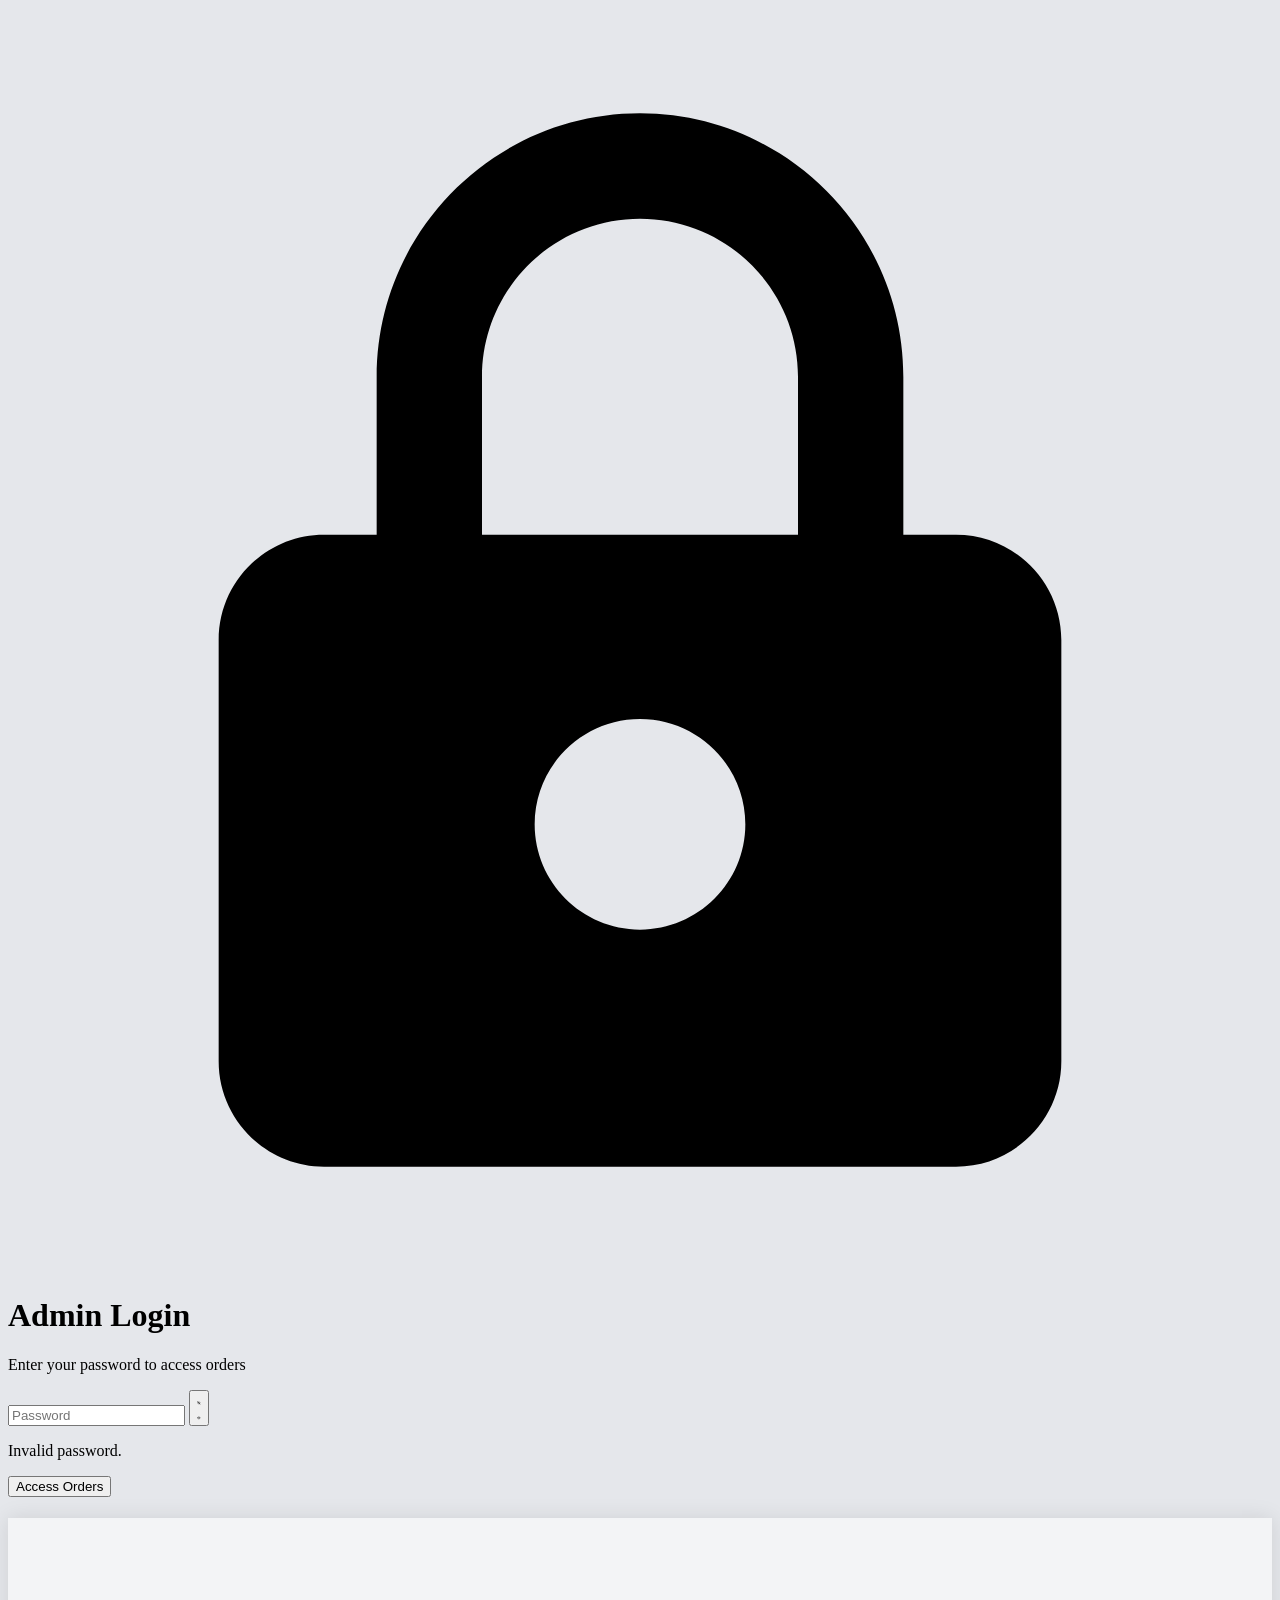
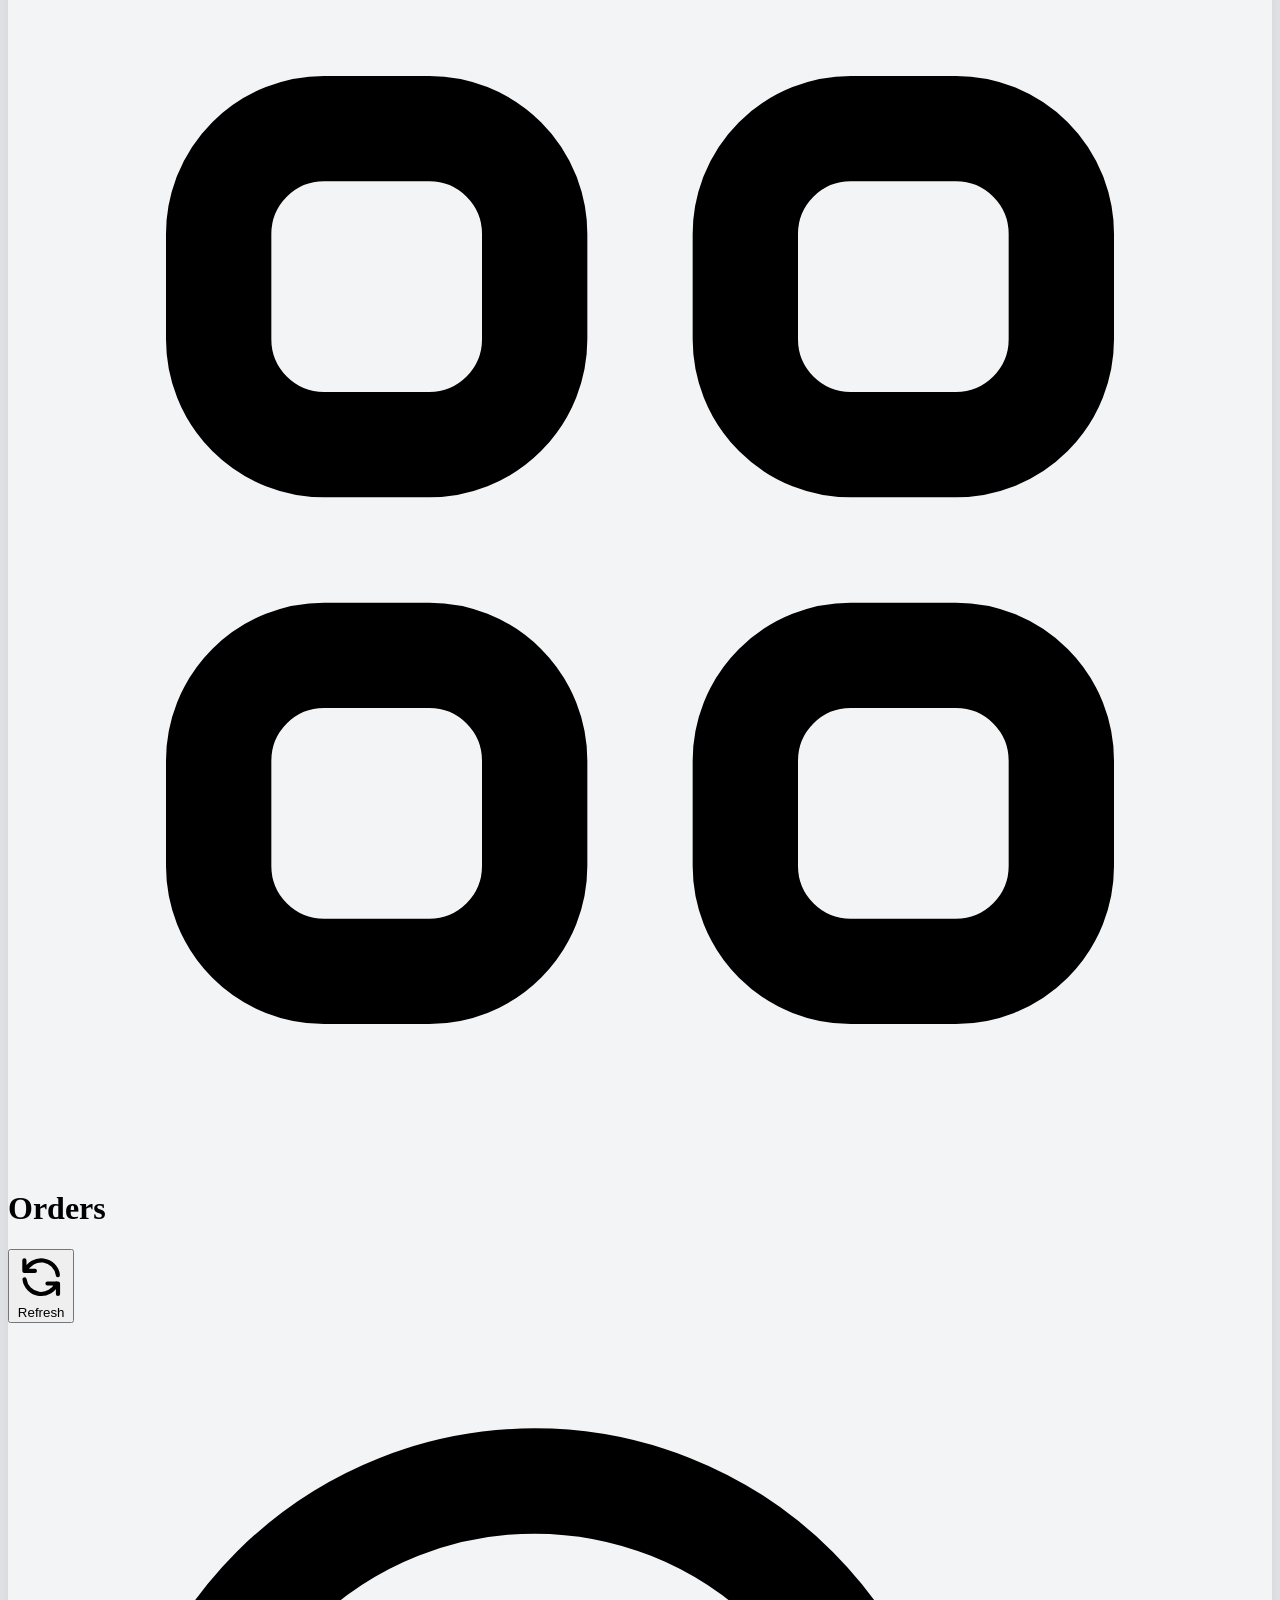
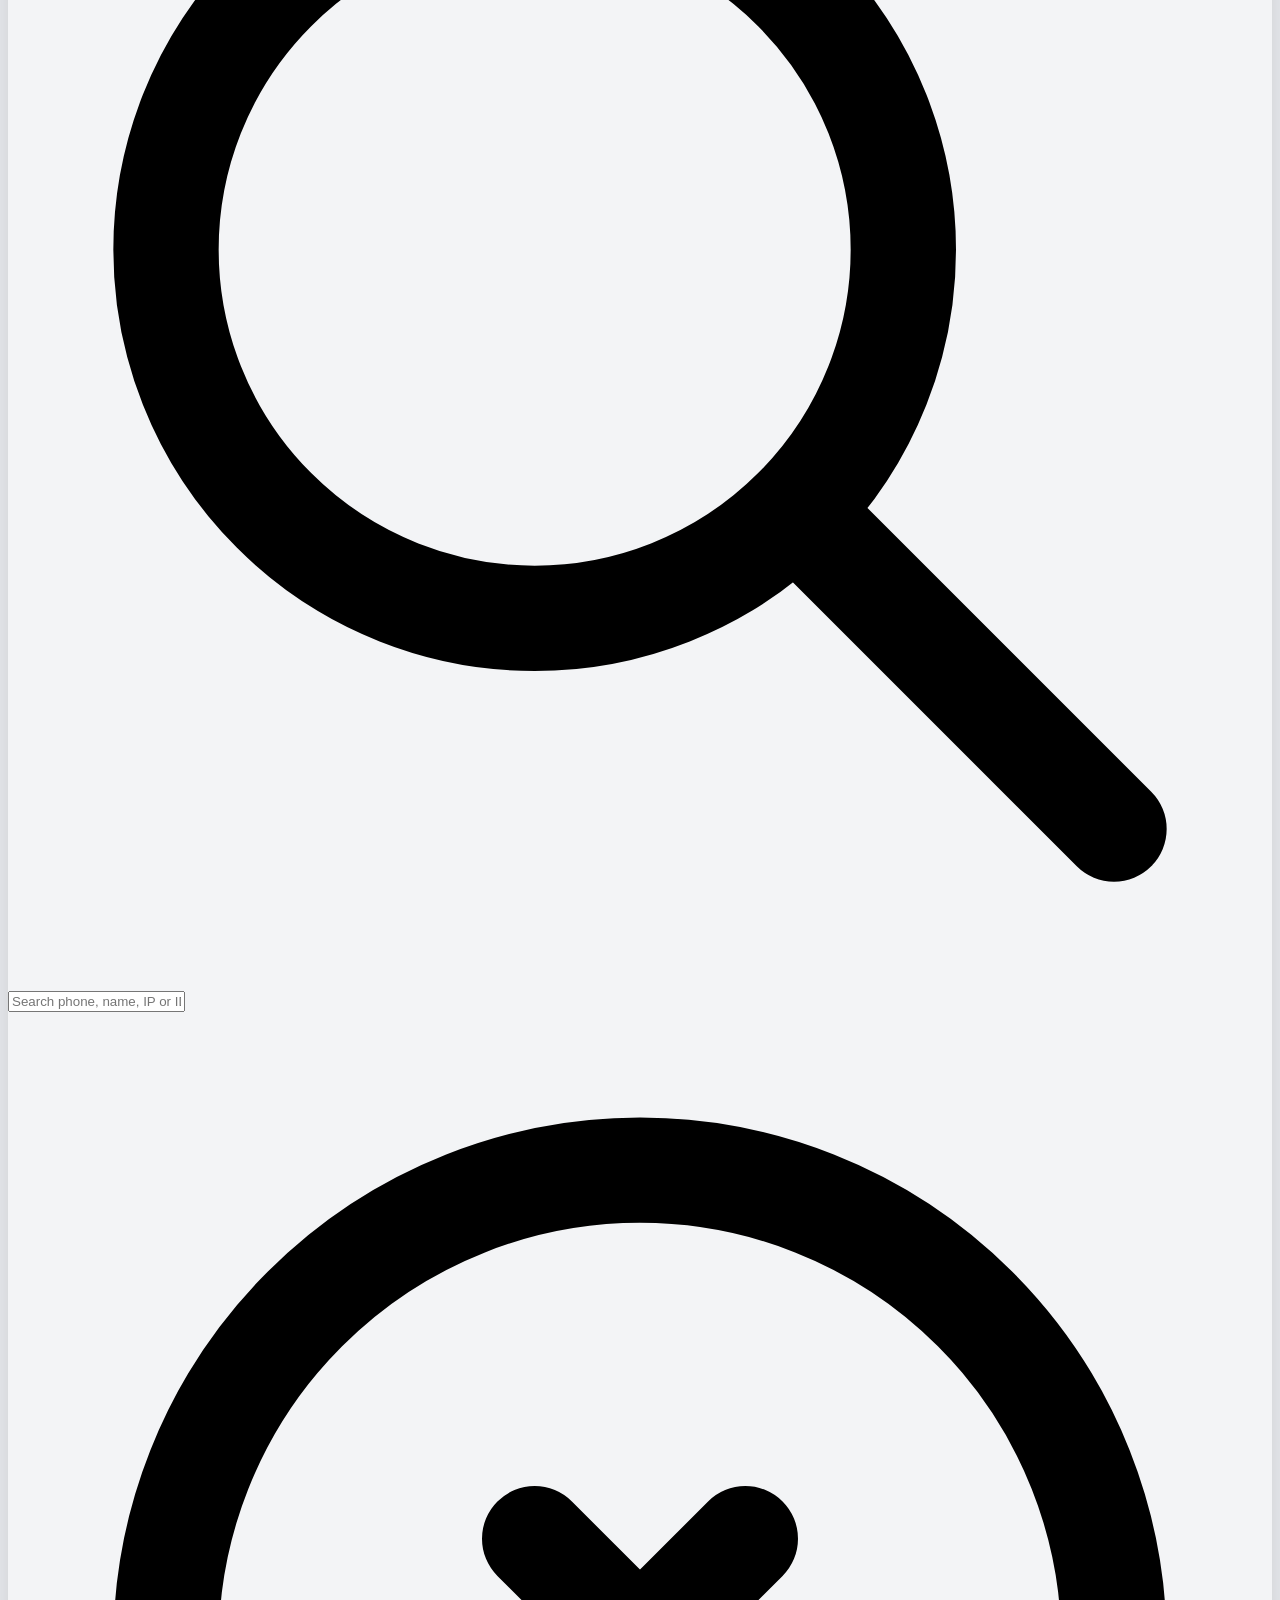
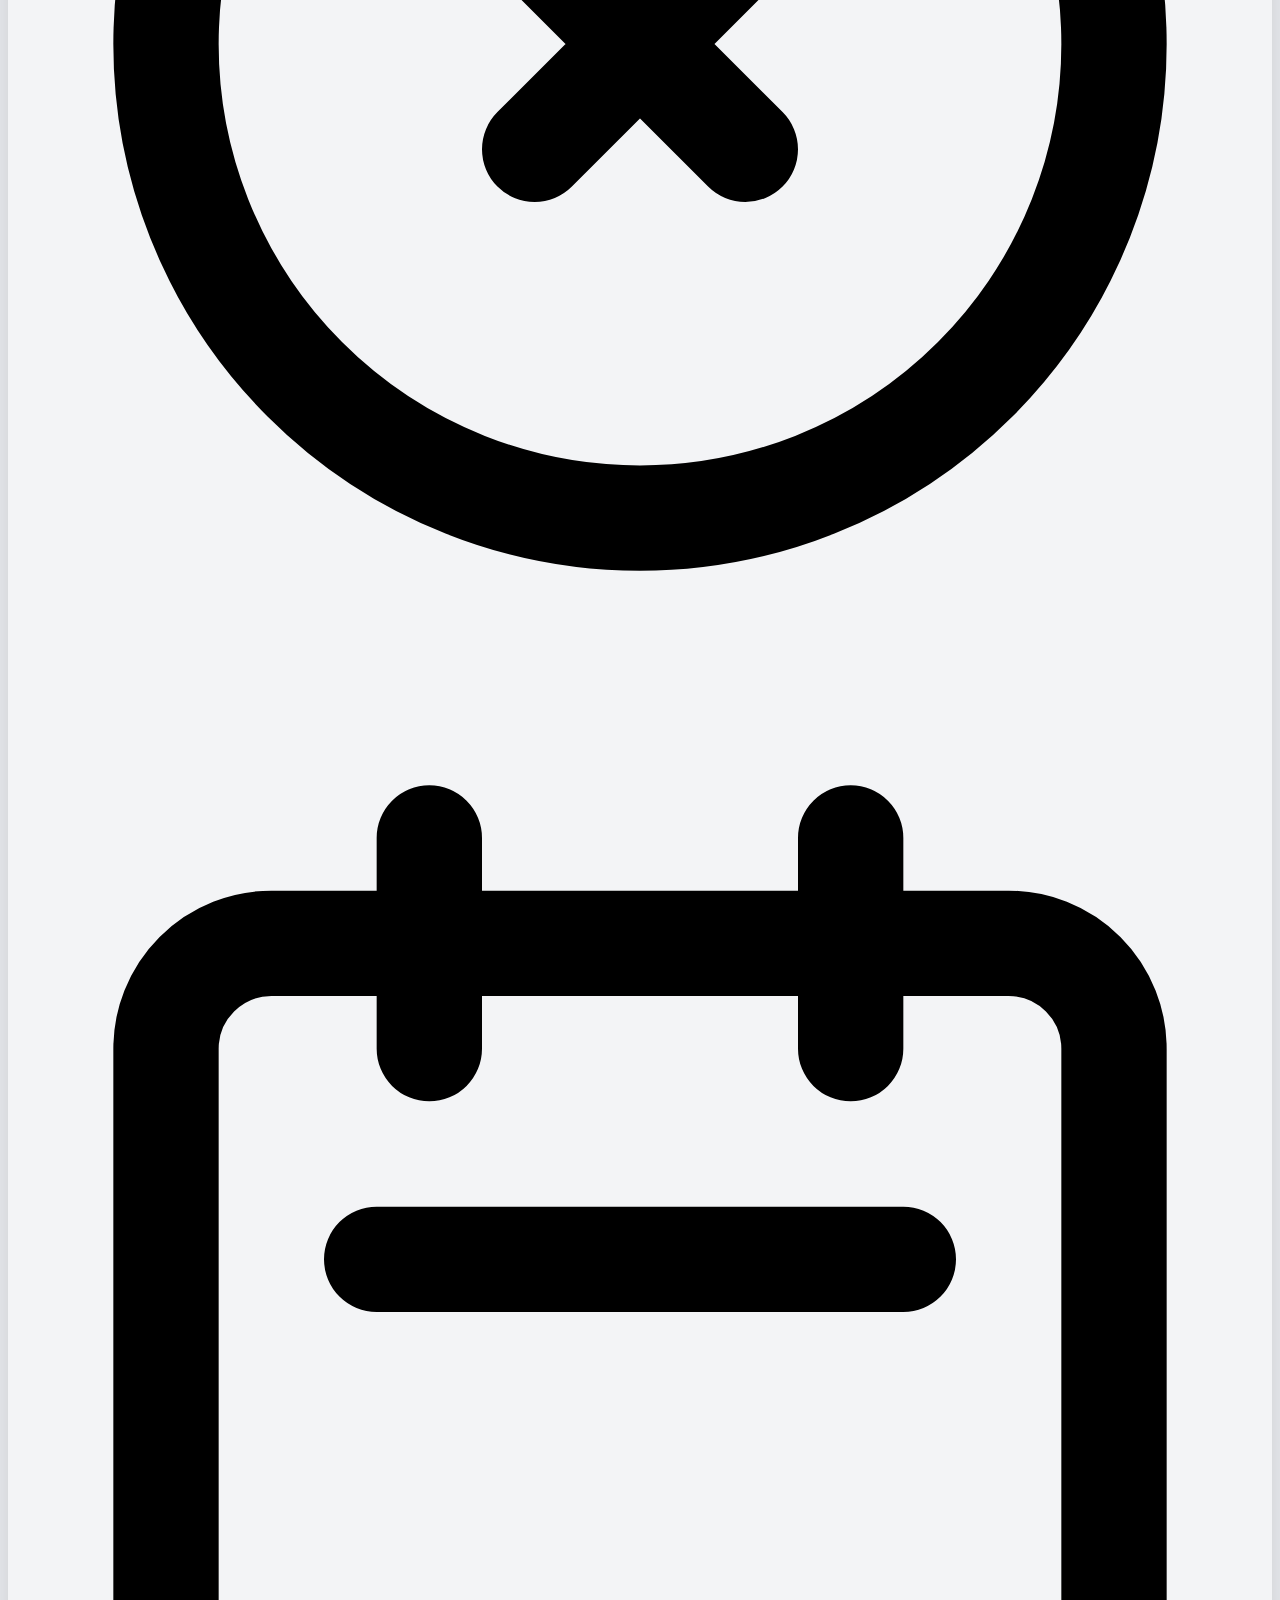
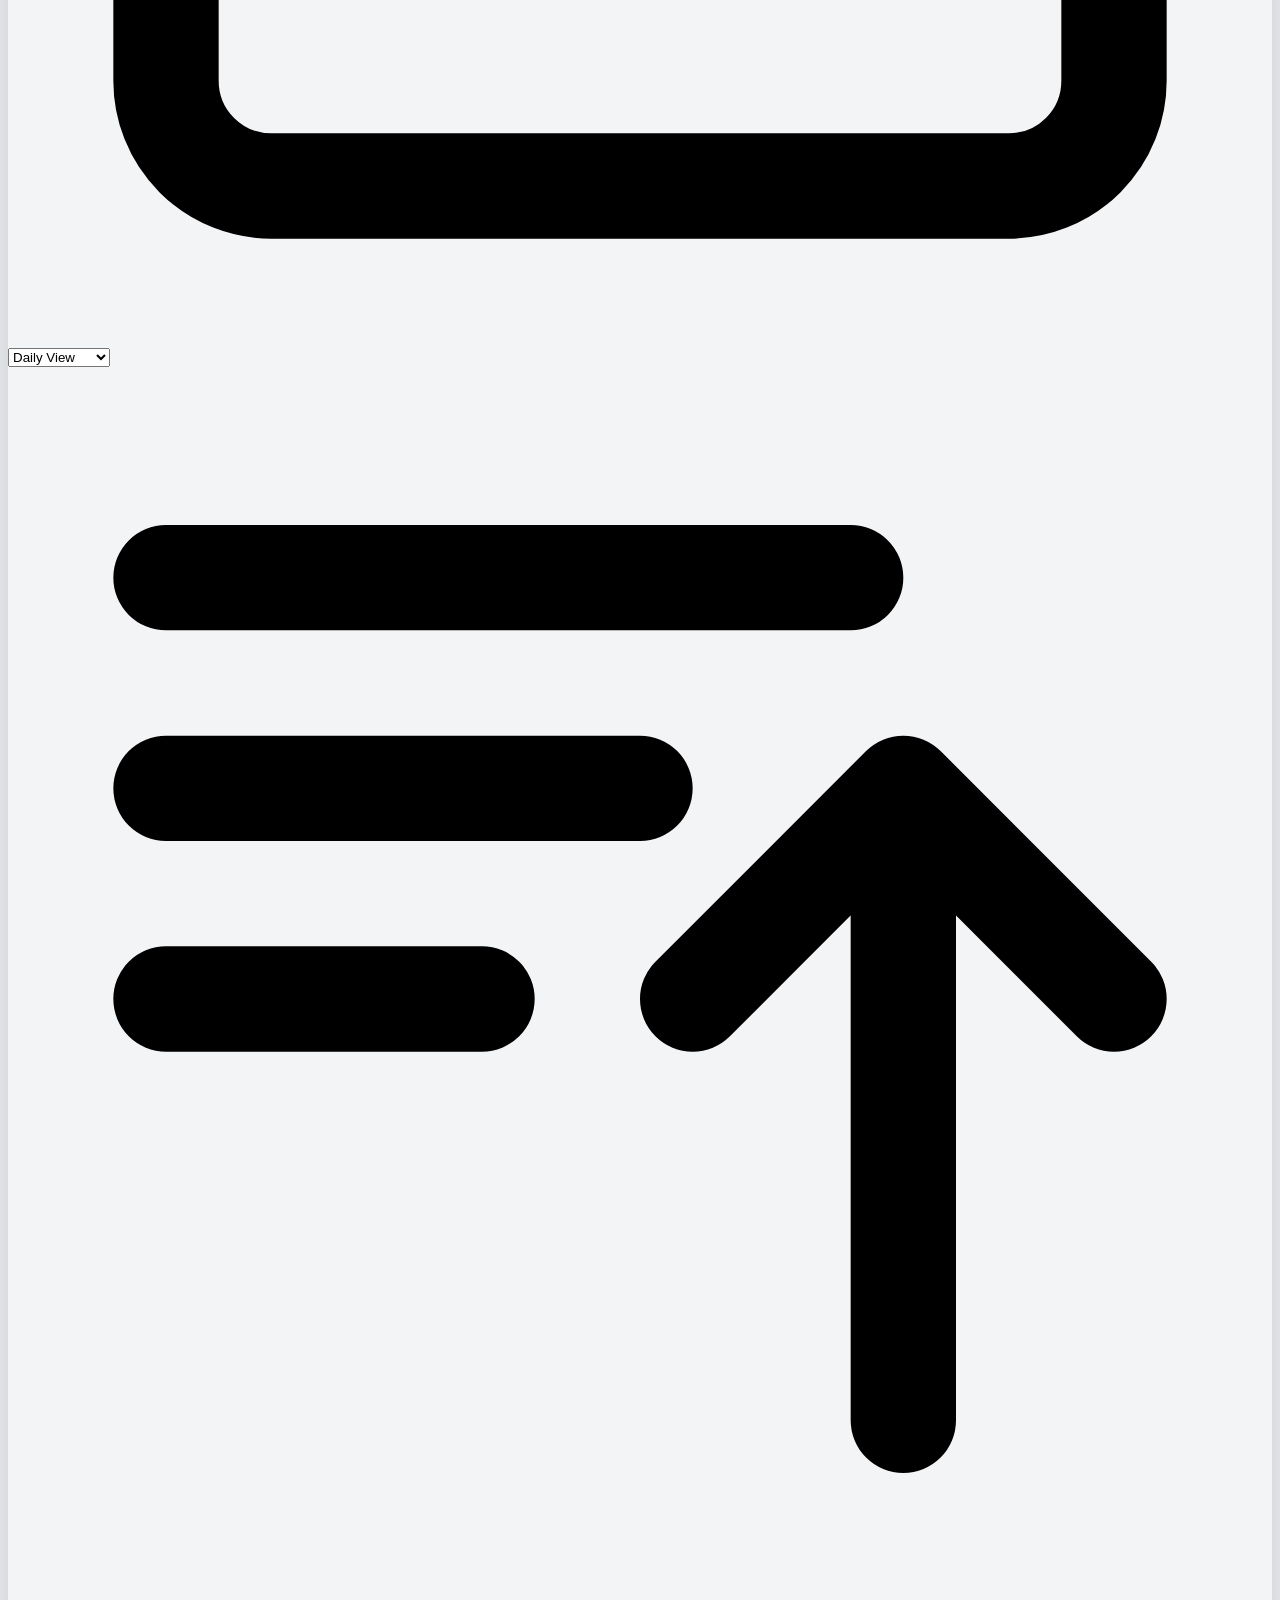
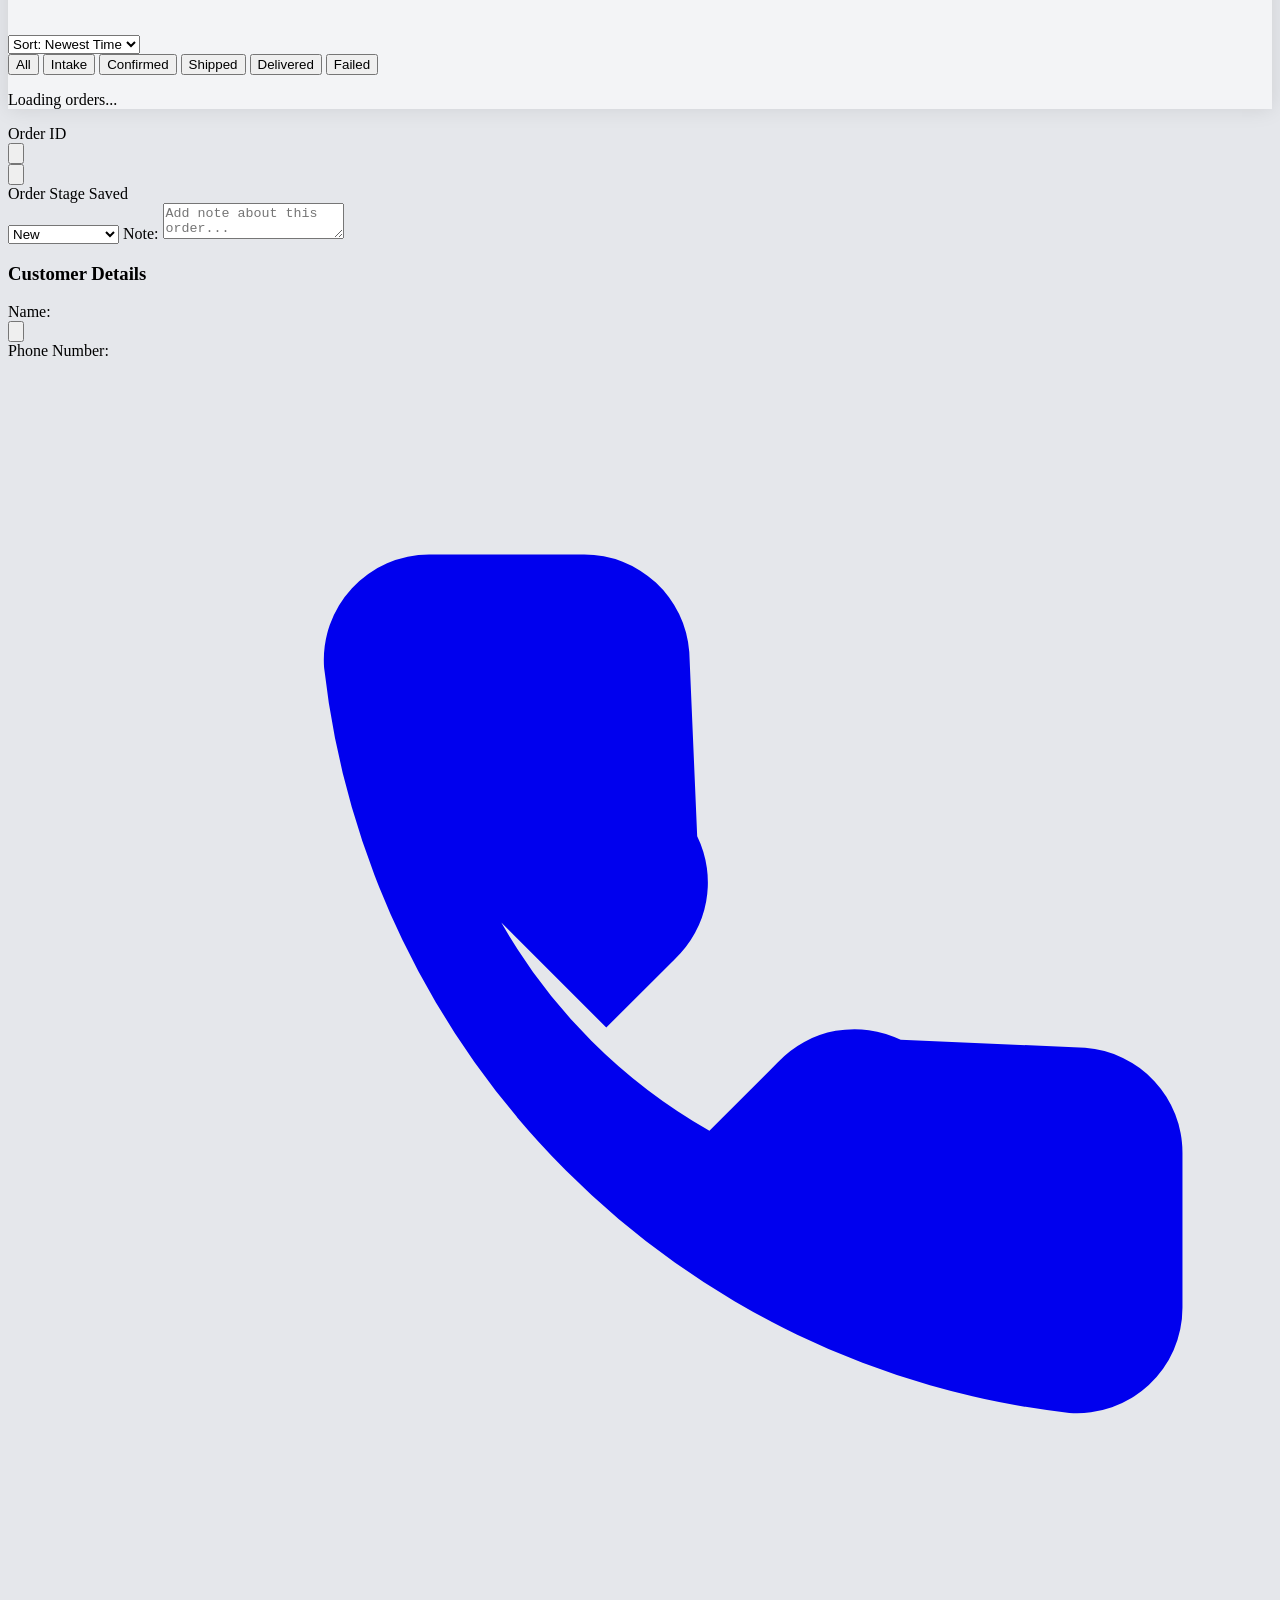
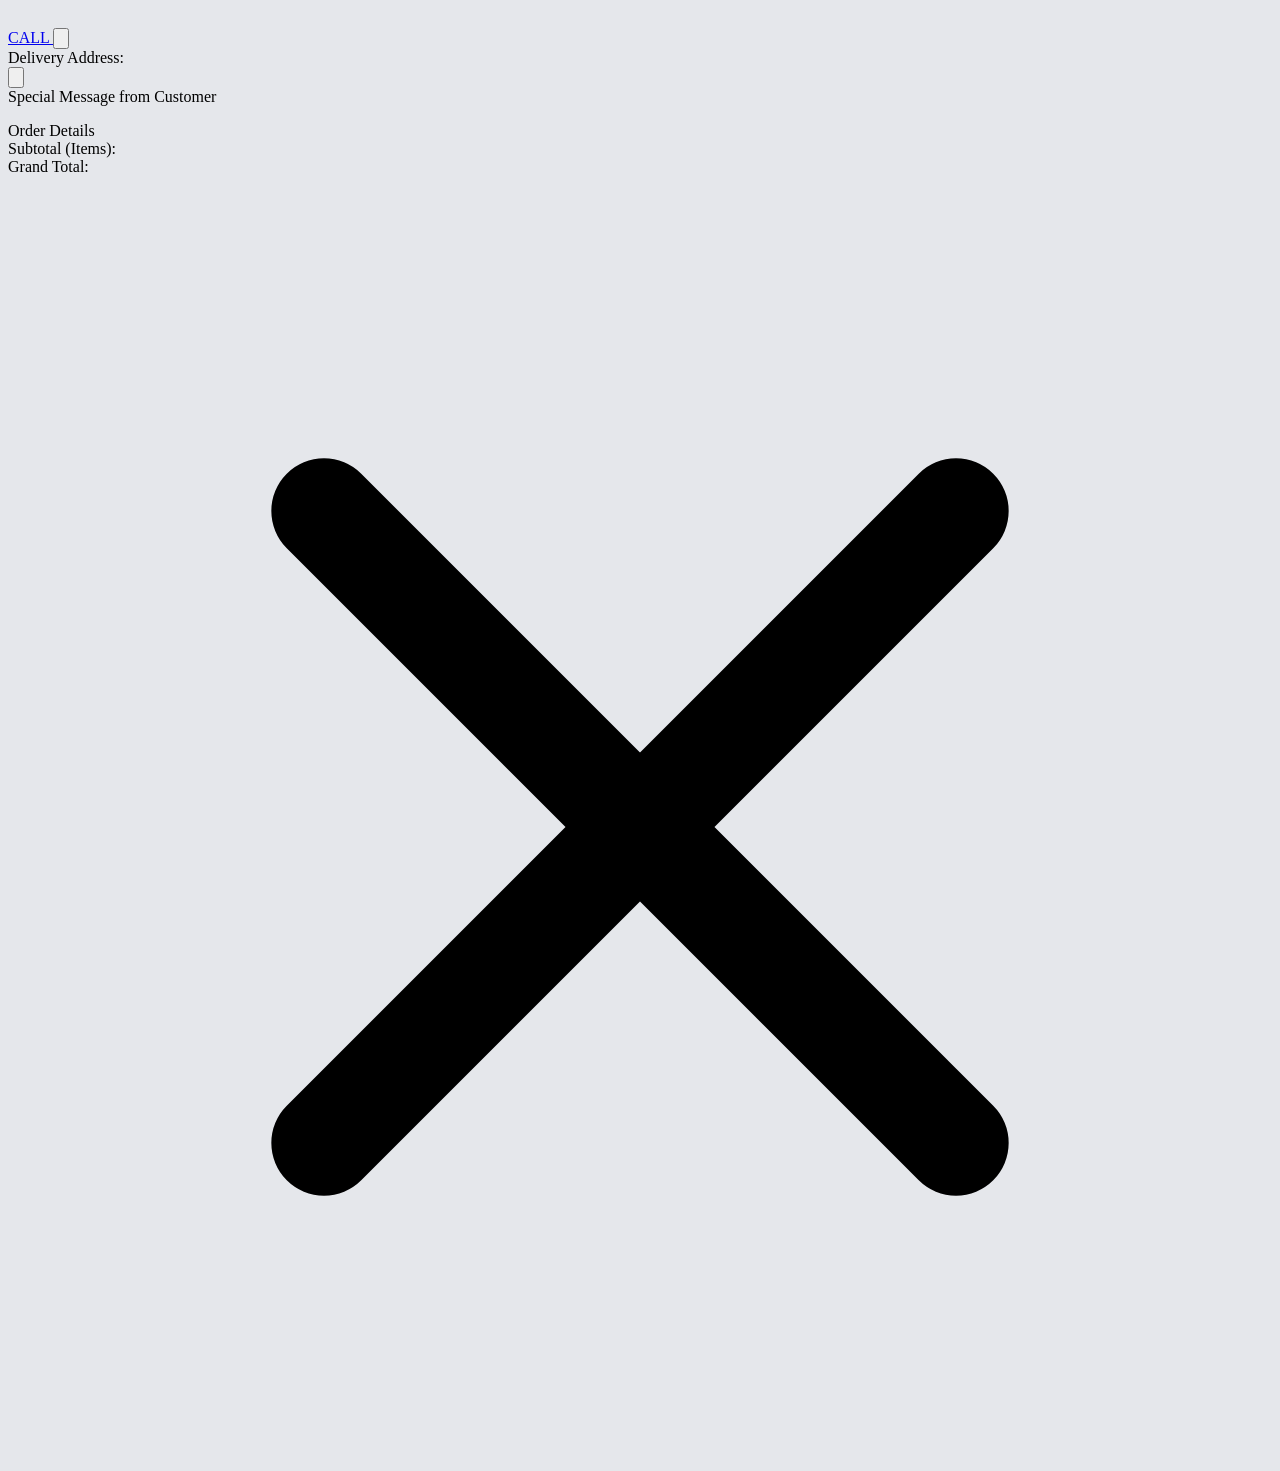
==== commit 3c2082d0: "31 March 26 final (1:38 ~1 Apr)" ====
--- a/admin.html
+++ b/admin.html
@@ -99,15 +99,15 @@
 
 <!-- STATUS TABS (Called renamed to Confirmed) -->
 <!-- TOP FILTERS -->
-<div class="flex overflow-x-auto hide-scrollbar px-4 pb-3 pt-3 gap-2 border-b" id="status-filters">
-    <button onclick="setStatusFilter('All')" class="filter-btn active-filter shrink-0 px-4 py-1.5 rounded-full text-xs font-bold bg-orange-500 text-white shadow-md transition">All</button>
-    <button onclick="setStatusFilter('New')" class="filter-btn shrink-0 px-4 py-1.5 rounded-full text-xs font-bold bg-gray-100 text-gray-600 border transition">New</button>
-    <button onclick="setStatusFilter('Confirmed')" class="filter-btn shrink-0 px-4 py-1.5 rounded-full text-xs font-bold bg-gray-100 text-gray-600 border transition">Confirmed</button>
-    <button onclick="setStatusFilter('Shipped')" class="filter-btn shrink-0 px-4 py-1.5 rounded-full text-xs font-bold bg-gray-100 text-gray-600 border transition">Shipped</button>
-    <button onclick="setStatusFilter('Delivered')" class="filter-btn shrink-0 px-4 py-1.5 rounded-full text-xs font-bold bg-gray-100 text-gray-600 border transition">Delivered</button>
-    <button onclick="setStatusFilter('Failed Delivery')" class="filter-btn shrink-0 px-4 py-1.5 rounded-full text-xs font-bold bg-gray-100 text-gray-600 border transition">Failed Delivery</button>
-    <button onclick="setStatusFilter('Canceled')" class="filter-btn shrink-0 px-4 py-1.5 rounded-full text-xs font-bold bg-gray-100 text-gray-600 border transition">Canceled</button>
-</div>
+<!-- STATUS TABS -->
+        <div class="flex overflow-x-auto hide-scrollbar px-4 pb-3 pt-3 gap-2 border-b" id="status-filters">
+            <button onclick="setStatusFilter('All')" class="filter-btn active-filter shrink-0 px-4 py-1.5 rounded-full text-xs font-bold bg-orange-500 text-white shadow-md transition">All</button>
+            <button onclick="setStatusFilter('Intake')" class="filter-btn shrink-0 px-4 py-1.5 rounded-full text-xs font-bold bg-gray-100 text-gray-600 border transition hover:bg-gray-200">Intake</button>
+            <button onclick="setStatusFilter('Confirmed')" class="filter-btn shrink-0 px-4 py-1.5 rounded-full text-xs font-bold bg-gray-100 text-gray-600 border transition hover:bg-gray-200">Confirmed</button>
+            <button onclick="setStatusFilter('Shipped')" class="filter-btn shrink-0 px-4 py-1.5 rounded-full text-xs font-bold bg-gray-100 text-gray-600 border transition hover:bg-gray-200">Shipped</button>
+            <button onclick="setStatusFilter('Delivered')" class="filter-btn shrink-0 px-4 py-1.5 rounded-full text-xs font-bold bg-gray-100 text-gray-600 border transition hover:bg-gray-200">Delivered</button>
+            <button onclick="setStatusFilter('Failed')" class="filter-btn shrink-0 px-4 py-1.5 rounded-full text-xs font-bold bg-gray-100 text-gray-600 border transition hover:bg-gray-200">Failed</button>
+        </div>
 </div>
 
     <!-- ORDER LIST CONTAINER -->
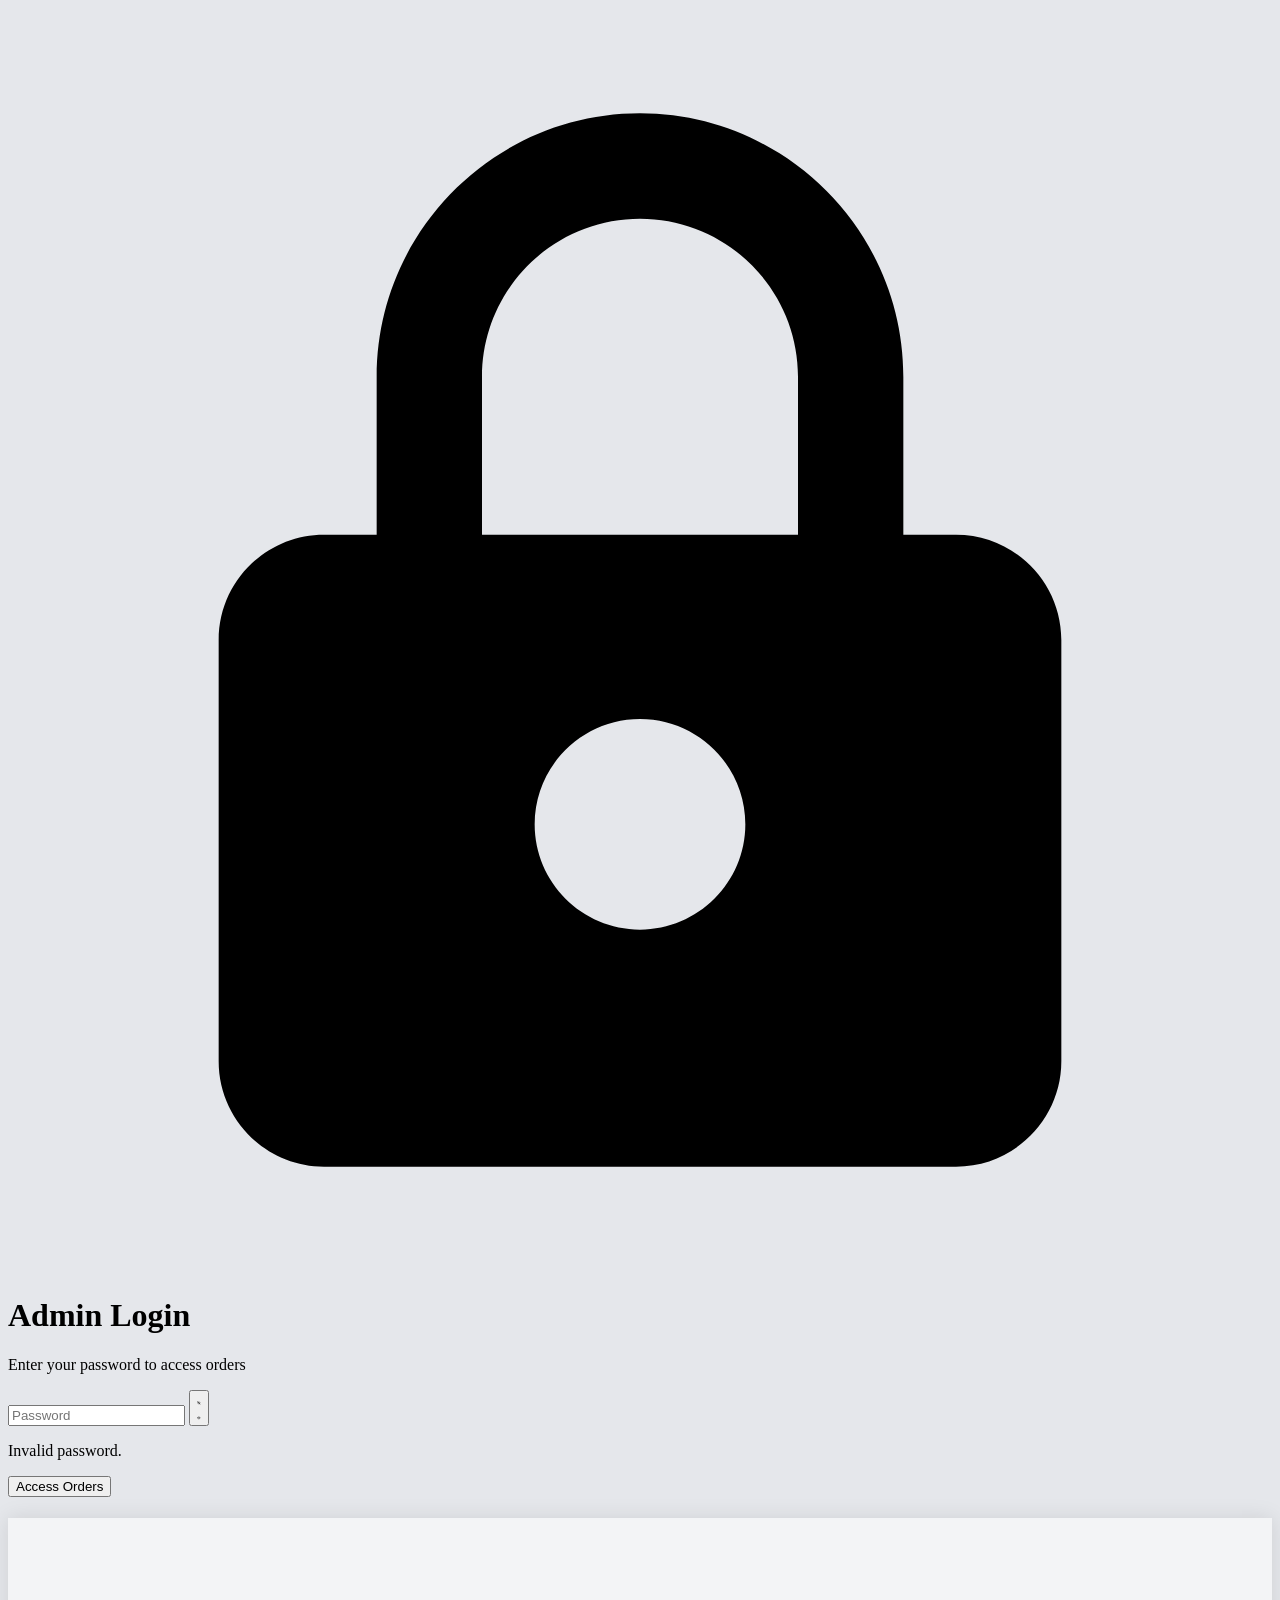
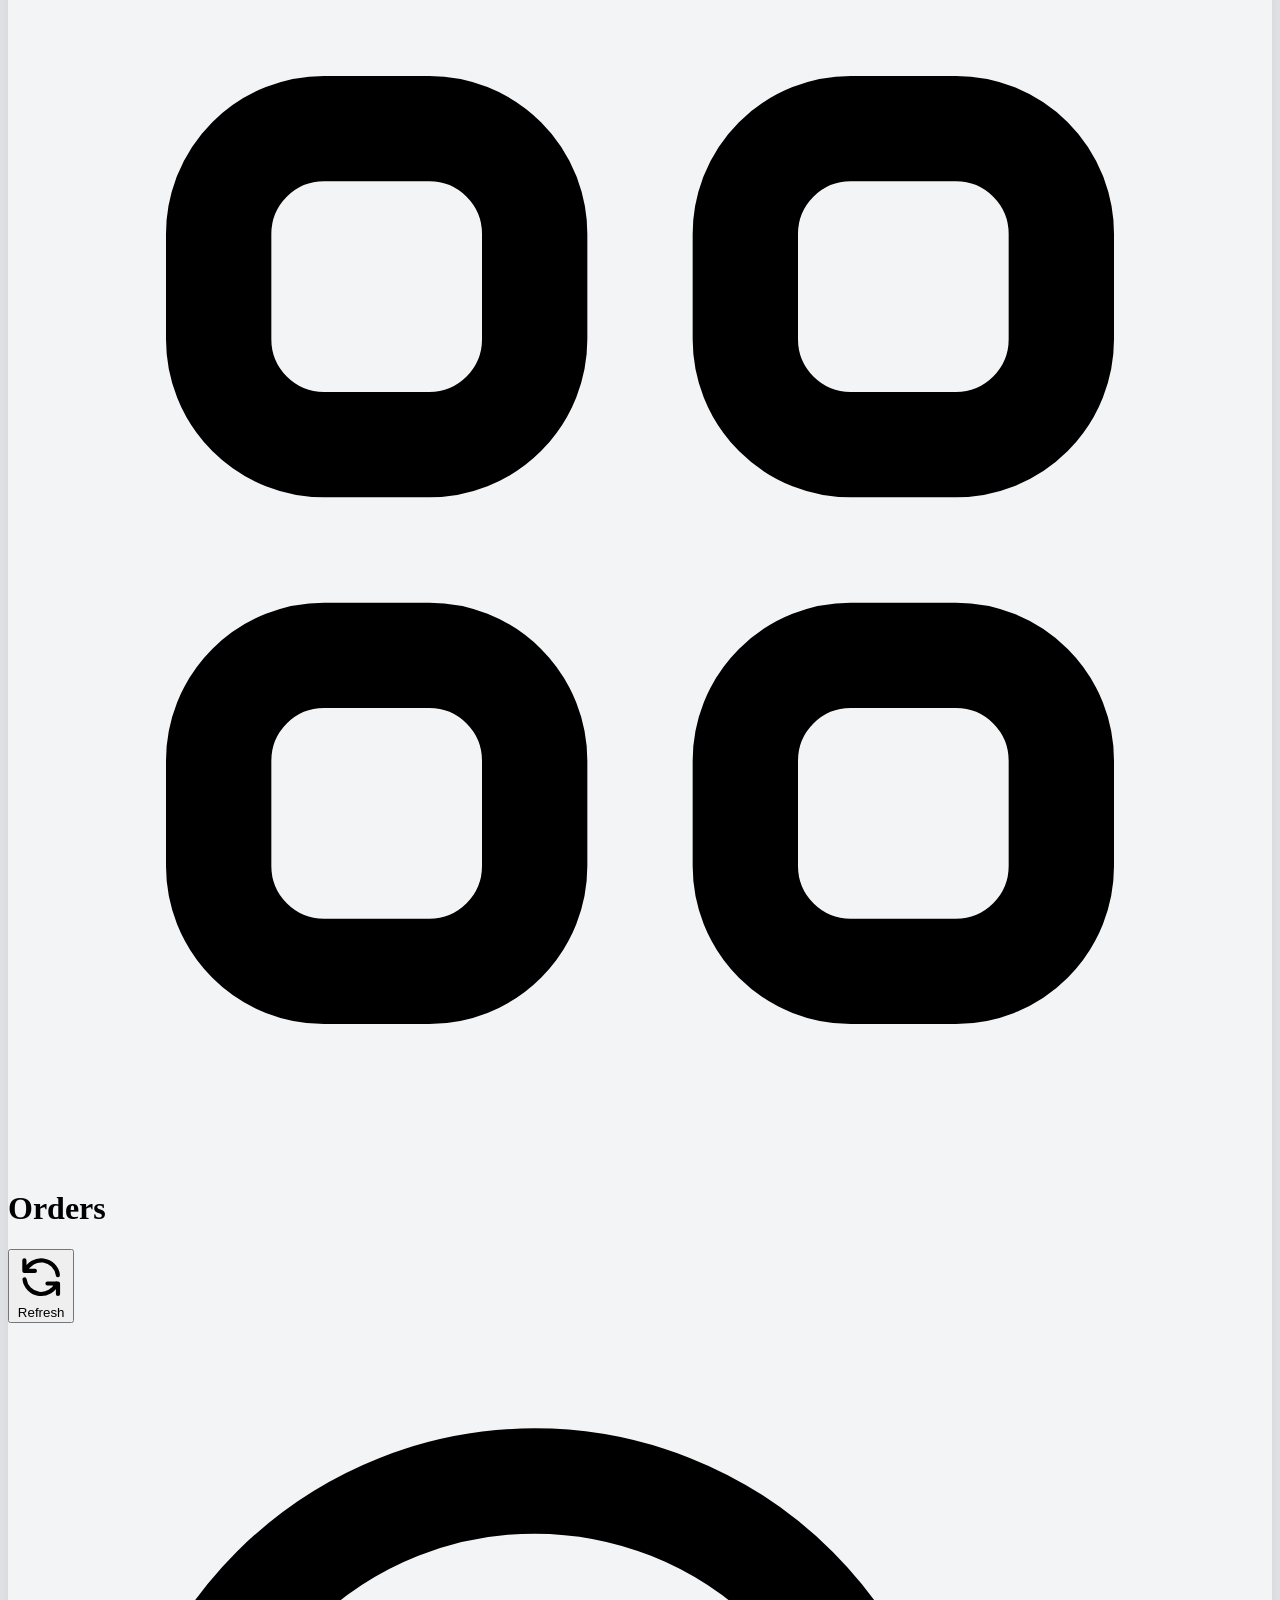
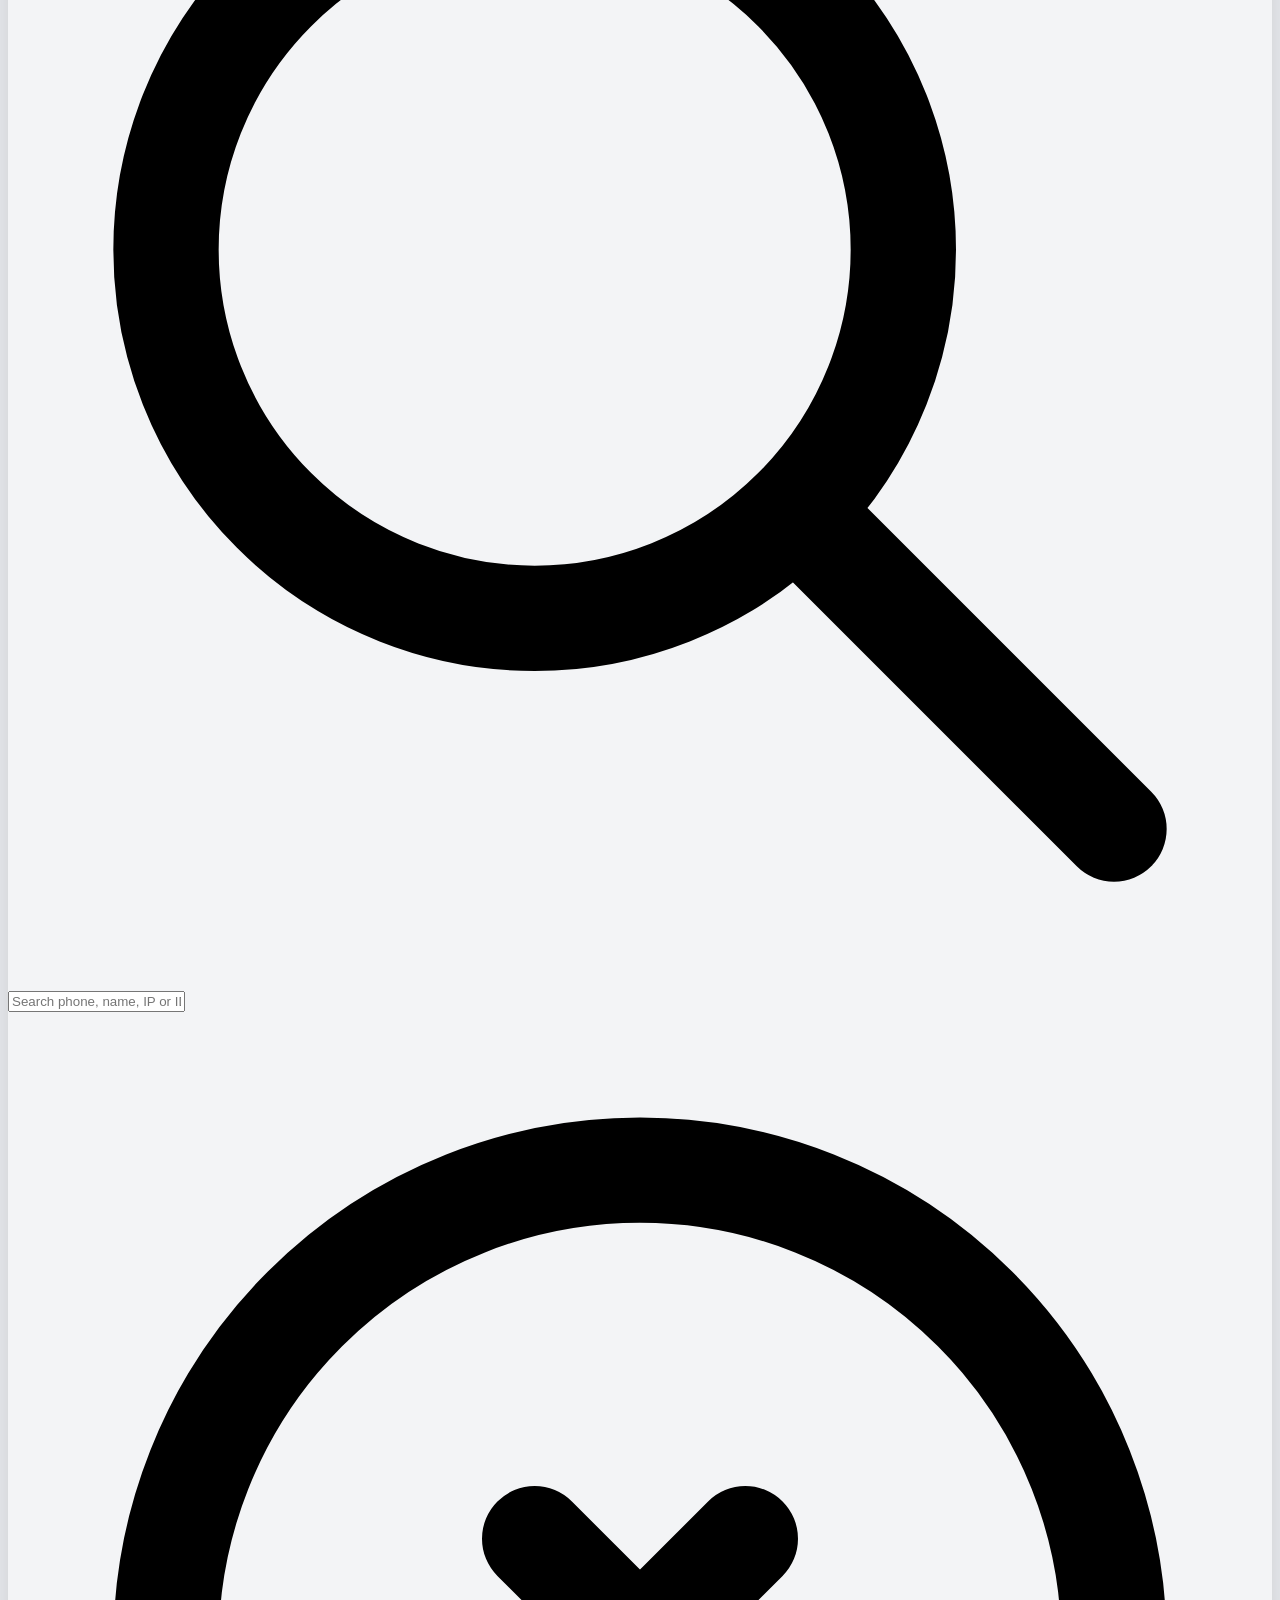
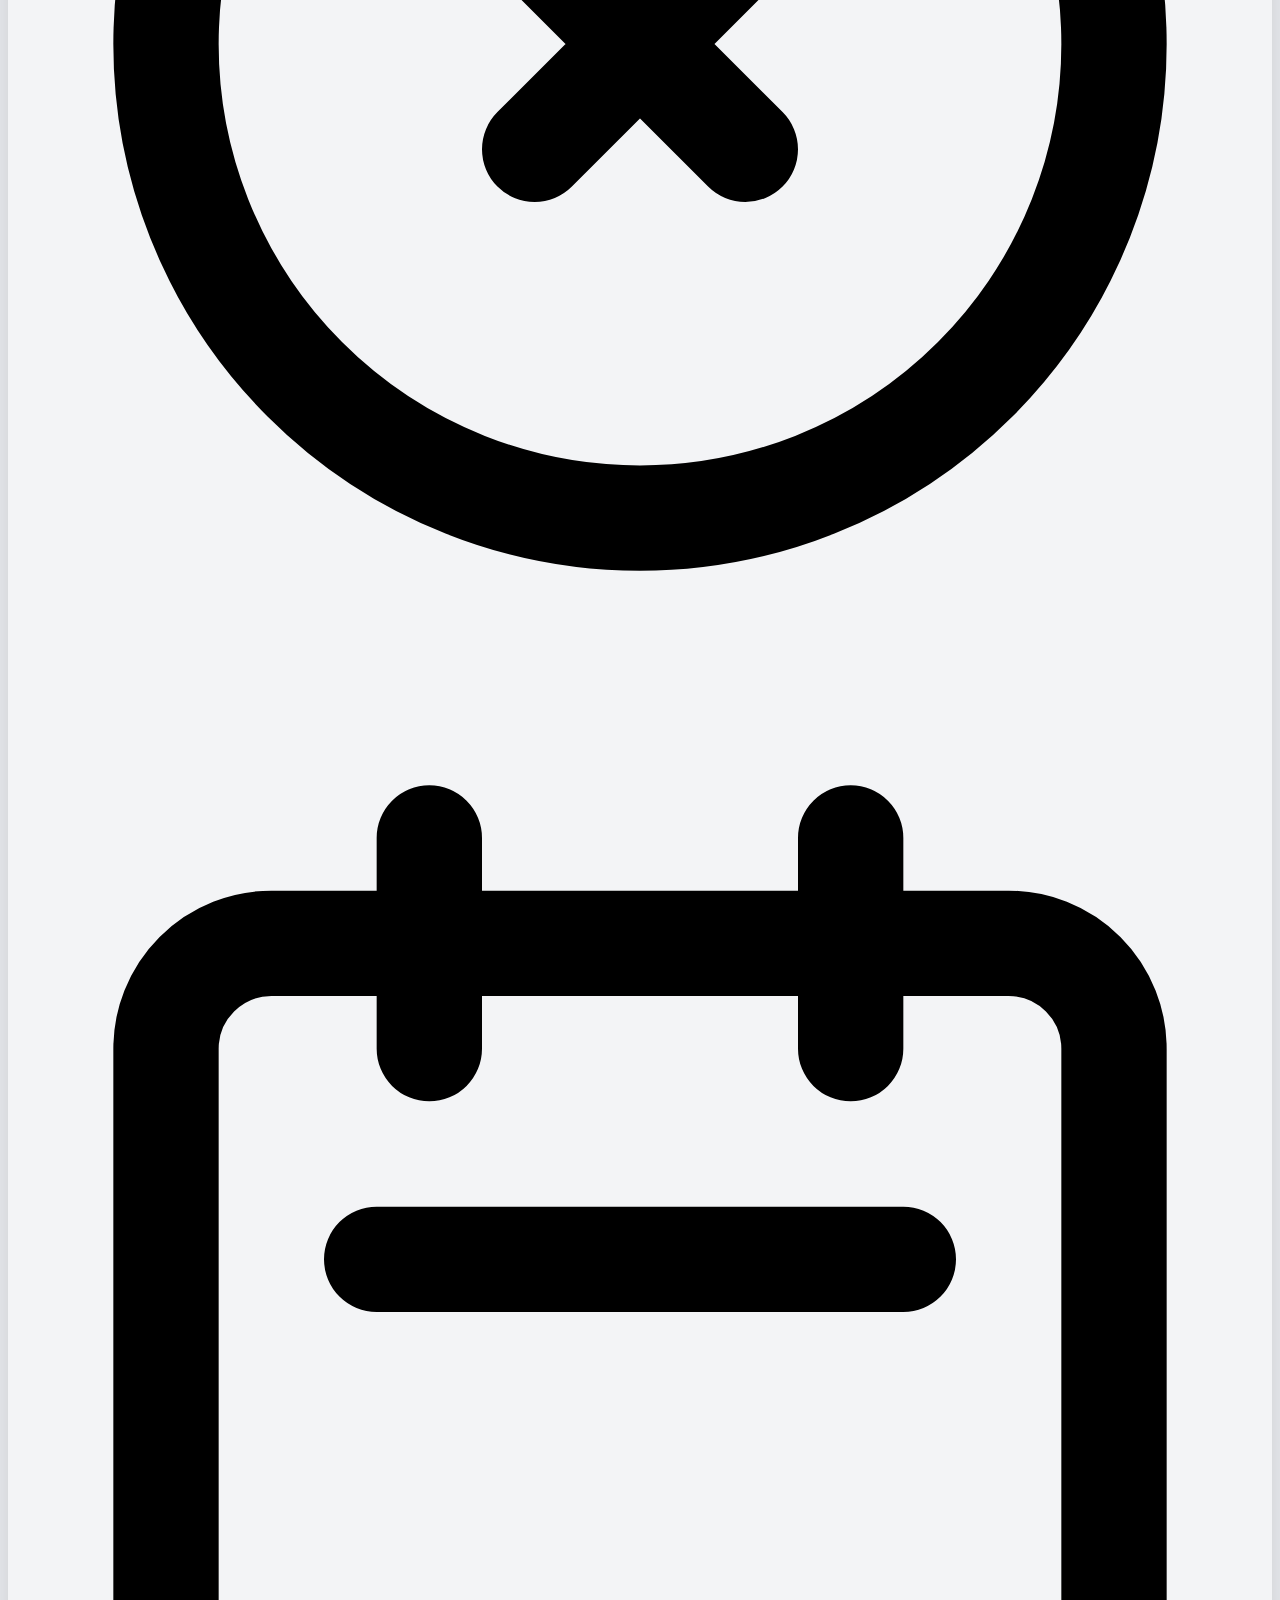
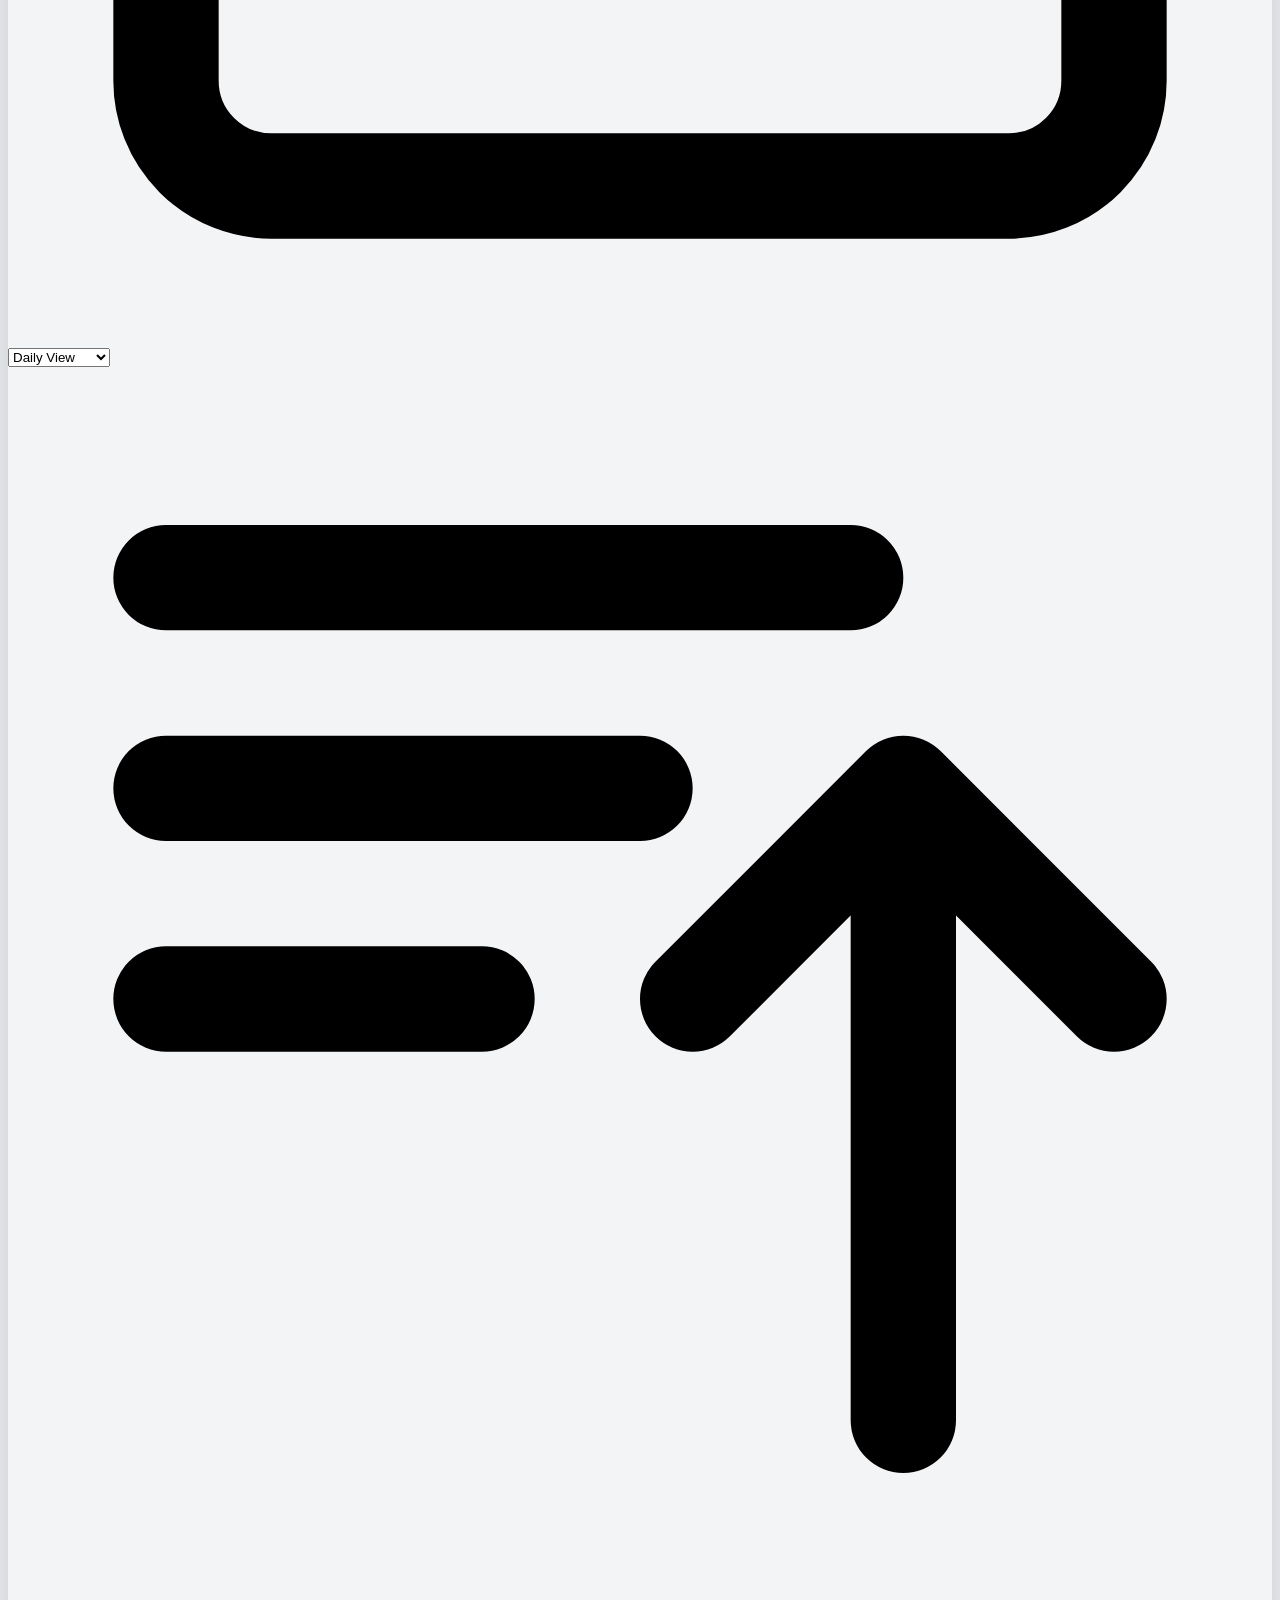
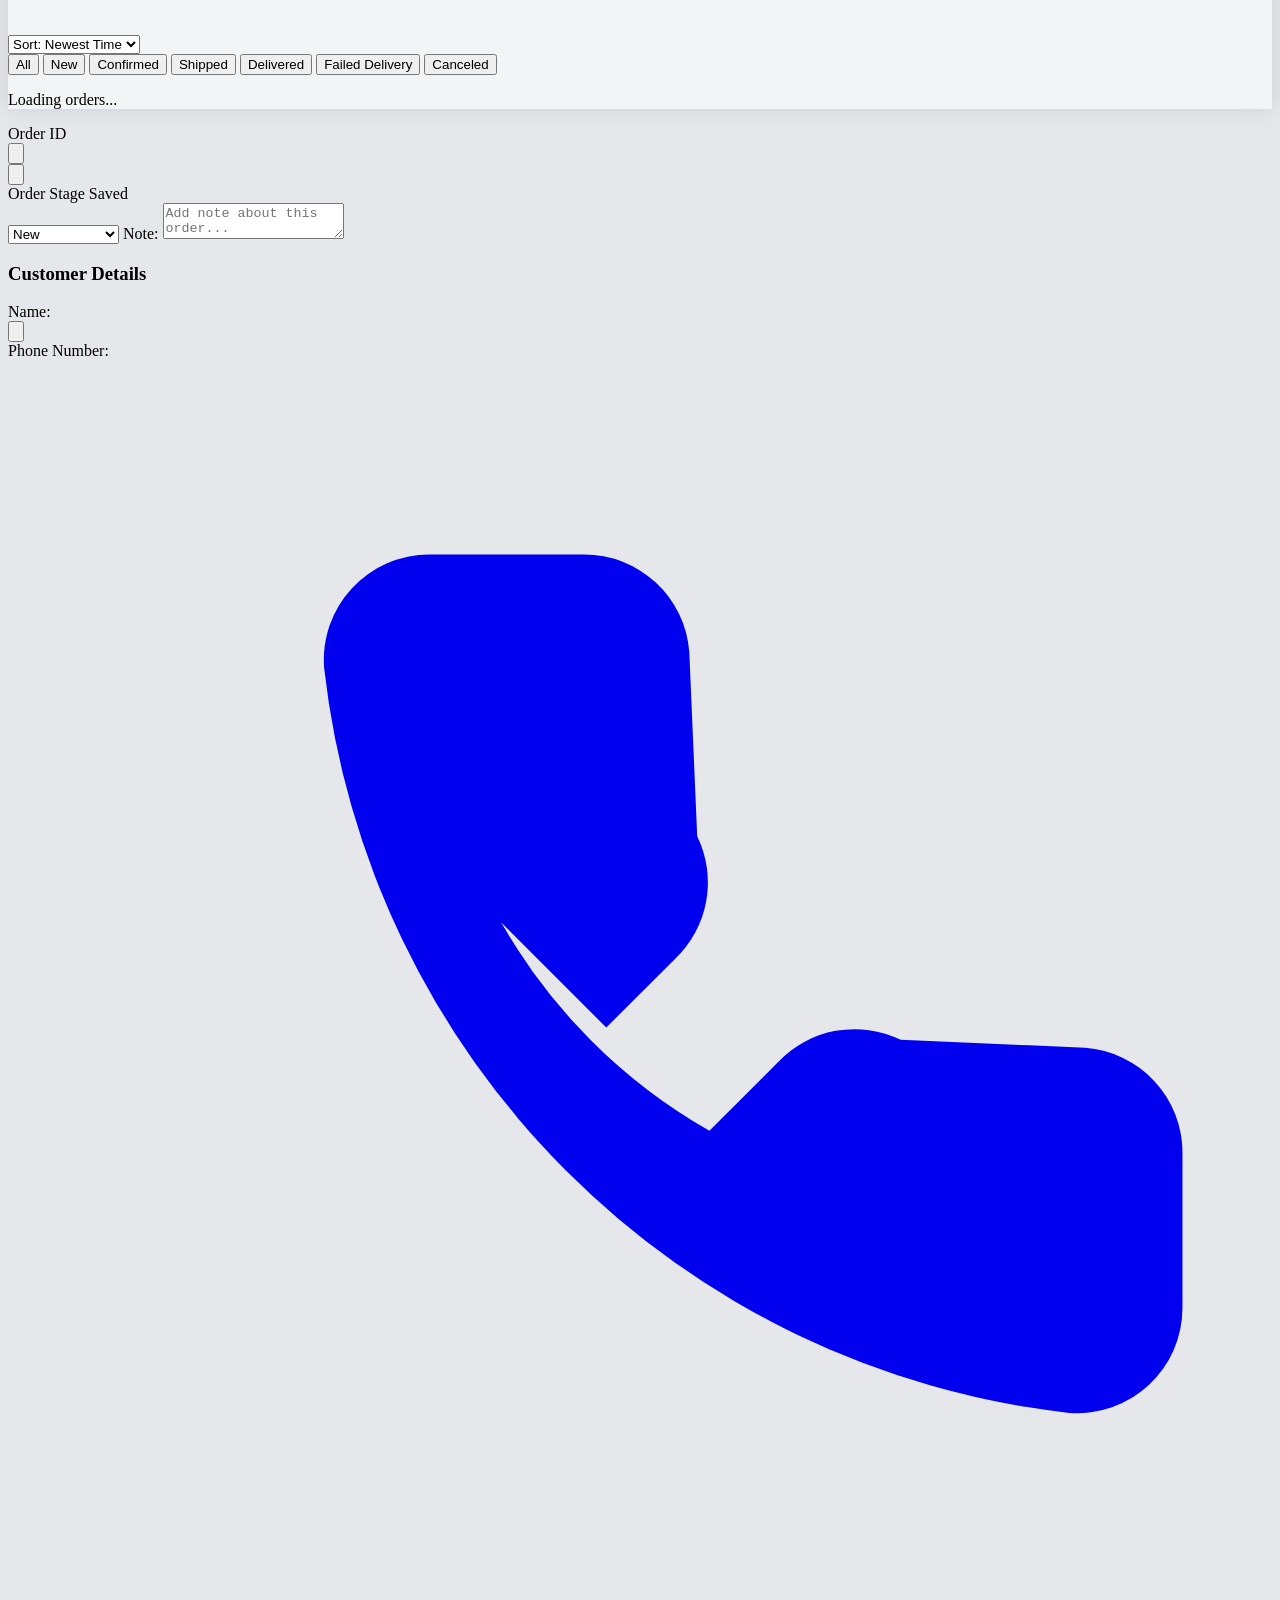
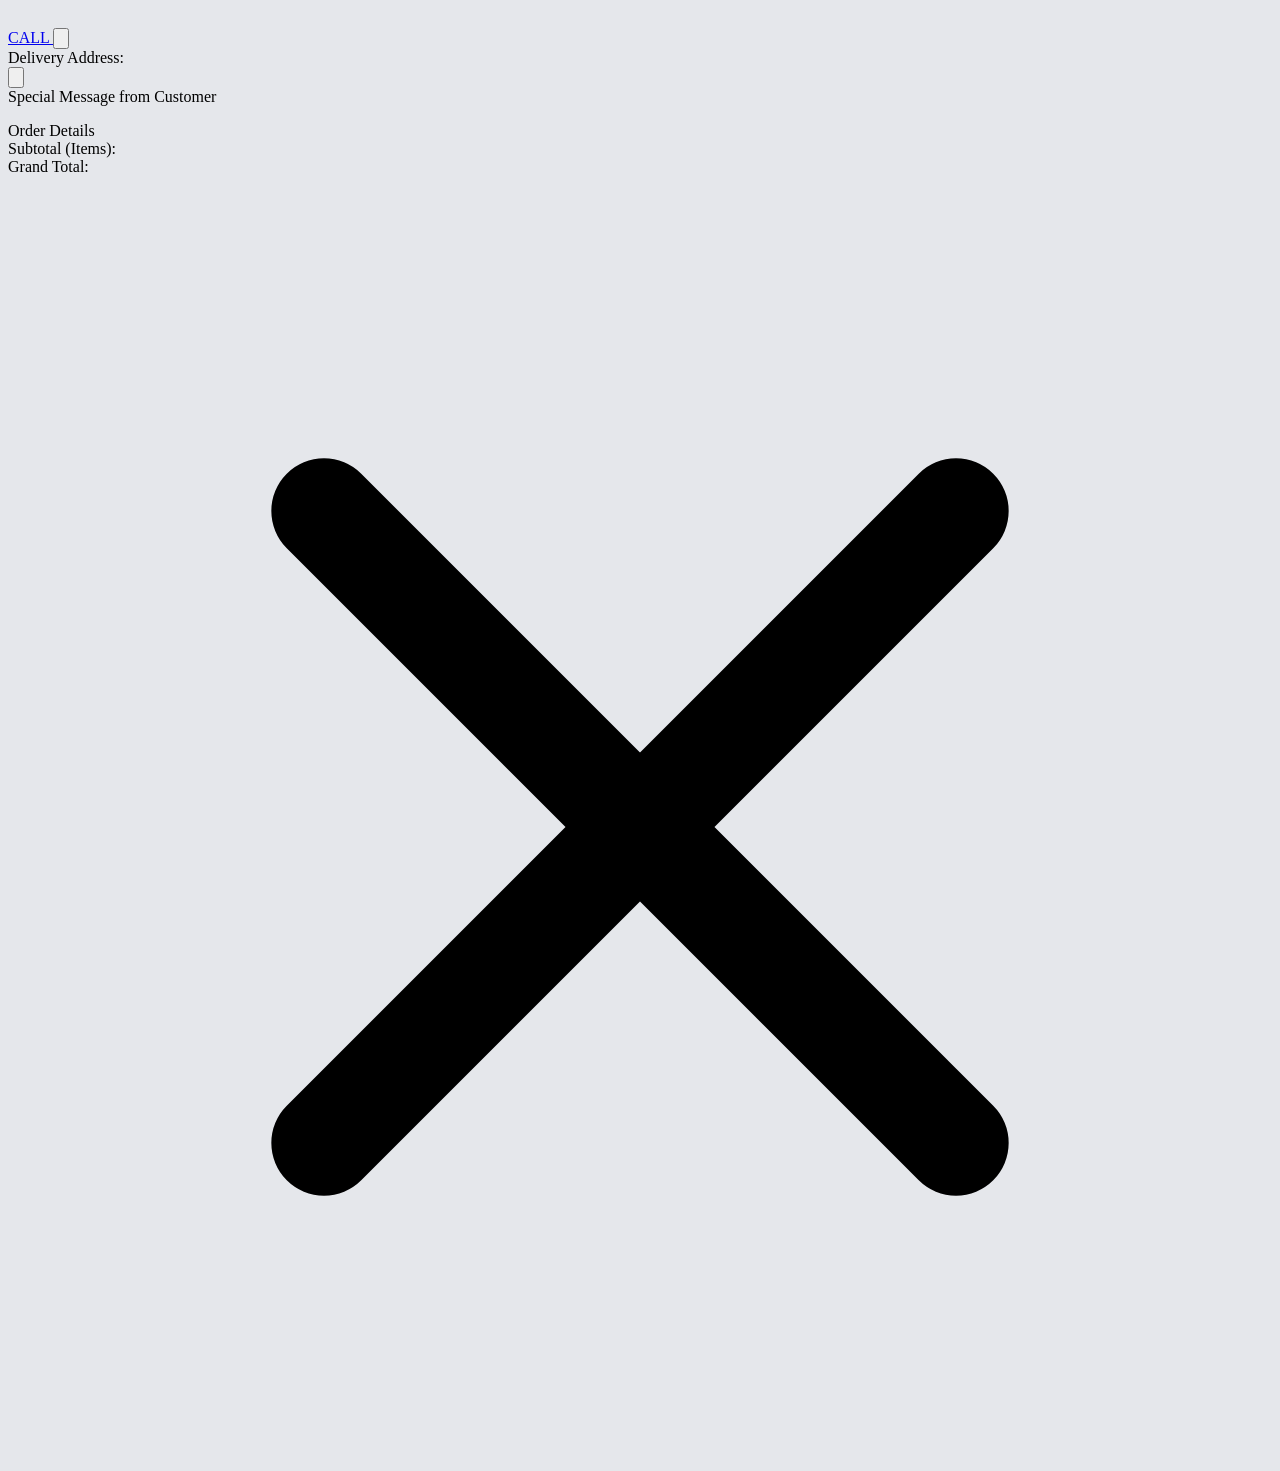
==== commit 2a4690bb: "31 March 26 1:48" ====
--- a/admin.html
+++ b/admin.html
@@ -100,14 +100,17 @@
 <!-- STATUS TABS (Called renamed to Confirmed) -->
 <!-- TOP FILTERS -->
 <!-- STATUS TABS -->
-        <div class="flex overflow-x-auto hide-scrollbar px-4 pb-3 pt-3 gap-2 border-b" id="status-filters">
-            <button onclick="setStatusFilter('All')" class="filter-btn active-filter shrink-0 px-4 py-1.5 rounded-full text-xs font-bold bg-orange-500 text-white shadow-md transition">All</button>
-            <button onclick="setStatusFilter('Intake')" class="filter-btn shrink-0 px-4 py-1.5 rounded-full text-xs font-bold bg-gray-100 text-gray-600 border transition hover:bg-gray-200">Intake</button>
-            <button onclick="setStatusFilter('Confirmed')" class="filter-btn shrink-0 px-4 py-1.5 rounded-full text-xs font-bold bg-gray-100 text-gray-600 border transition hover:bg-gray-200">Confirmed</button>
-            <button onclick="setStatusFilter('Shipped')" class="filter-btn shrink-0 px-4 py-1.5 rounded-full text-xs font-bold bg-gray-100 text-gray-600 border transition hover:bg-gray-200">Shipped</button>
-            <button onclick="setStatusFilter('Delivered')" class="filter-btn shrink-0 px-4 py-1.5 rounded-full text-xs font-bold bg-gray-100 text-gray-600 border transition hover:bg-gray-200">Delivered</button>
-            <button onclick="setStatusFilter('Failed')" class="filter-btn shrink-0 px-4 py-1.5 rounded-full text-xs font-bold bg-gray-100 text-gray-600 border transition hover:bg-gray-200">Failed</button>
-        </div>
+<!-- STATUS TABS (Called renamed to Confirmed) -->
+<!-- TOP FILTERS -->
+<div class="flex overflow-x-auto hide-scrollbar px-4 pb-3 pt-3 gap-2 border-b" id="status-filters">
+    <button onclick="setStatusFilter('All')" class="filter-btn active-filter shrink-0 px-4 py-1.5 rounded-full text-xs font-bold bg-orange-500 text-white transition">All</button>
+    <button onclick="setStatusFilter('New')" class="filter-btn shrink-0 px-4 py-1.5 rounded-full text-xs font-bold bg-gray-100 text-gray-600 border transition">New</button>
+    <button onclick="setStatusFilter('Confirmed')" class="filter-btn shrink-0 px-4 py-1.5 rounded-full text-xs font-bold bg-gray-100 text-gray-600 border transition">Confirmed</button>
+    <button onclick="setStatusFilter('Shipped')" class="filter-btn shrink-0 px-4 py-1.5 rounded-full text-xs font-bold bg-gray-100 text-gray-600 border transition">Shipped</button>
+    <button onclick="setStatusFilter('Delivered')" class="filter-btn shrink-0 px-4 py-1.5 rounded-full text-xs font-bold bg-gray-100 text-gray-600 border transition">Delivered</button>
+    <button onclick="setStatusFilter('Failed Delivery')" class="filter-btn shrink-0 px-4 py-1.5 rounded-full text-xs font-bold bg-gray-100 text-gray-600 border transition">Failed Delivery</button>
+    <button onclick="setStatusFilter('Canceled')" class="filter-btn shrink-0 px-4 py-1.5 rounded-full text-xs font-bold bg-gray-100 text-gray-600 border transition">Canceled</button>
+</div>
 </div>
 
     <!-- ORDER LIST CONTAINER -->
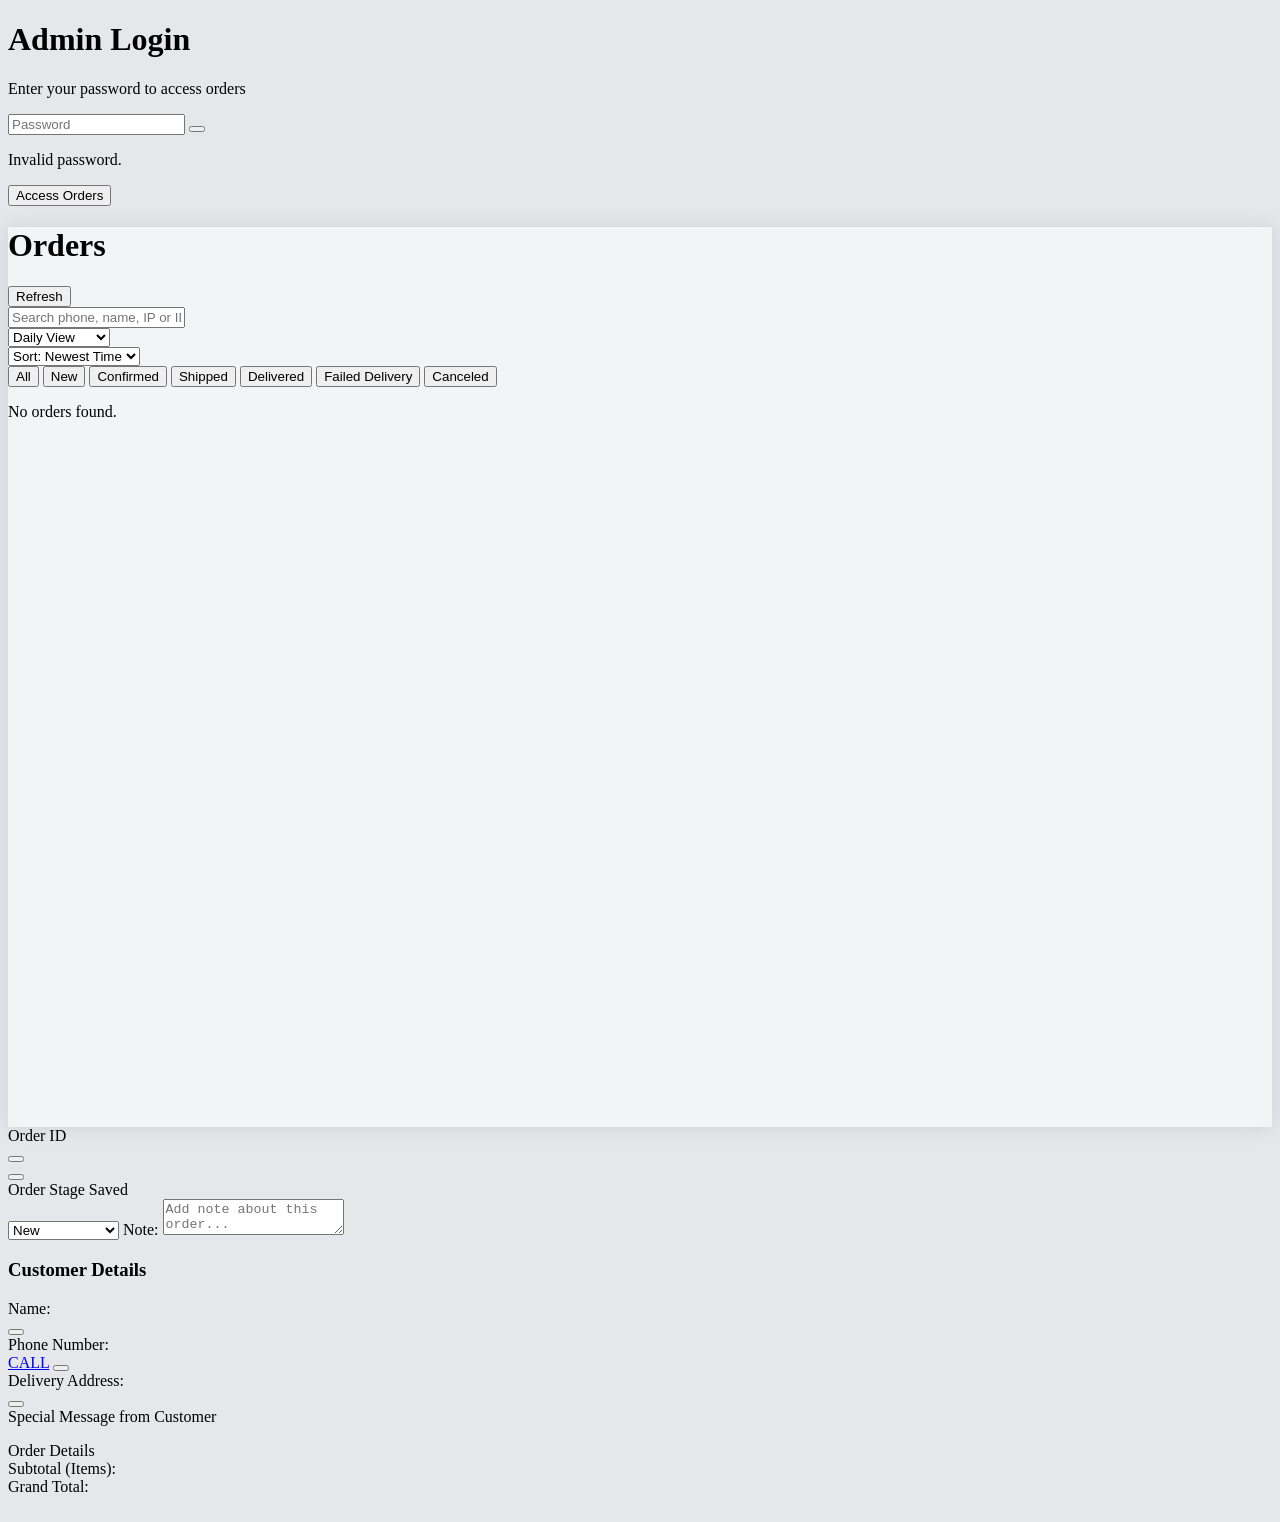
==== commit 4026881a: "1 Aprl 26 1:37pm (works off line, but needs following the link offline not browser reload))" ====
--- a/admin.html
+++ b/admin.html
@@ -5,33 +5,23 @@
     <meta name="viewport" content="width=device-width, initial-scale=1.0, maximum-scale=1.0, user-scalable=no">
     <title>Order Manager</title>
     <script src="https://cdn.tailwindcss.com"></script>
+    <link href="https://cdn.jsdelivr.net/npm/remixicon@3.5.0/fonts/remixicon.css" rel="stylesheet">
     <style>
-    body { background-color: #e5e7eb; }
-    .app-container { max-w-md; margin: 0 auto; background: #f3f4f6; min-height: 100vh; position: relative; box-shadow: 0 0 20px rgba(0,0,0,0.1); }
-    .hide-scrollbar::-webkit-scrollbar { display: none; }
-    .hide-scrollbar { -ms-overflow-style: none; scrollbar-width: none; }
-    
-    /* NEW: Hardware Accelerated Animation to stop lag on live servers */
-    .slide-up { 
-        animation: slideUp 0.35s cubic-bezier(0.16, 1, 0.3, 1) forwards; 
-        will-change: transform;
-        backface-visibility: hidden;
-    }
-    @keyframes slideUp { 
-        from { transform: translate3d(0, 100%, 0); } 
-        to { transform: translate3d(0, 0, 0); } 
-    }
-</style>
+        body { background-color: #e5e7eb; }
+        .app-container { max-w-md; margin: 0 auto; background: #f3f4f6; min-height: 100vh; position: relative; box-shadow: 0 0 20px rgba(0,0,0,0.1); }
+        .hide-scrollbar::-webkit-scrollbar { display: none; }
+        .hide-scrollbar { -ms-overflow-style: none; scrollbar-width: none; }
+        .slide-up { animation: slideUp 0.3s ease-out forwards; }
+        @keyframes slideUp { from { transform: translateY(100%); } to { transform: translateY(0); } }
+    </style>
 </head>
 <body class="text-gray-800">
     
     <!-- LOGIN SCREEN -->
-<!-- LOGIN SCREEN -->
 <div id="login-screen" class="fixed inset-0 bg-gray-100 z-[100] flex flex-col justify-center items-center px-4 transition-opacity duration-300 hidden">
     <div class="bg-white p-6 rounded-3xl shadow-xl w-full max-w-sm border border-gray-100 flex flex-col gap-4">
         <div class="text-center mb-2">
-            <!-- Offline SVG Lock -->
-            <svg class="w-10 h-10 text-orange-500 mb-2 inline-block" fill="currentColor" viewBox="0 0 24 24"><path d="M12 2C9.243 2 7 4.243 7 7v3H6c-1.103 0-2 .897-2 2v8c0 1.103.897 2 2 2h12c1.103 0 2-.897 2-2v-8c0-1.103-.897-2-2-2h-1V7c0-2.757-2.243-5-5-5zm-3 8V7c0-1.654 1.346-3 3-3s3 1.346 3 3v3H9zm3 7.5c-1.103 0-2-.897-2-2s.897-2 2-2 2 .897 2 2-.897 2-2 2z"></path></svg>
+            <i class="ri-lock-2-fill text-4xl text-orange-500 mb-2 inline-block"></i>
             <h1 class="text-xl font-black text-gray-800">Admin Login</h1>
             <p class="text-xs text-gray-500 mt-1">Enter your password to access orders</p>
         </div>
@@ -39,9 +29,7 @@
         <div class="relative">
             <input type="password" id="pw-input" placeholder="Password" class="w-full bg-gray-50 border border-gray-200 rounded-xl px-4 py-3 text-sm font-bold outline-none focus:border-orange-500 transition pr-10" onkeypress="if(event.key === 'Enter') attemptLogin()">
             <button onclick="togglePw()" class="absolute right-3 top-3 text-gray-400 hover:text-gray-600 active:scale-95 transition">
-                <!-- Offline SVG Eye Toggle -->
-                <svg id="pw-eye-off" class="w-5 h-5" fill="none" stroke="currentColor" stroke-width="2" viewBox="0 0 24 24"><path stroke-linecap="round" stroke-linejoin="round" d="M13.875 18.825A10.05 10.05 0 0112 19c-4.478 0-8.268-2.943-9.543-7a9.97 9.97 0 011.563-3.029m5.858.908a3 3 0 114.243 4.243M9.878 9.878l4.242 4.242M9.88 9.88l-3.29-3.29m7.532 7.532l3.29 3.29M3 3l3.29 3.29m0 0a10.05 10.05 0 015.424-1.284c4.478 0 8.268 2.943 9.543 7a10.025 10.025 0 01-4.132 5.411m0 0L21 21"></path></svg>
-                <svg id="pw-eye-on" class="w-5 h-5 hidden" fill="none" stroke="currentColor" stroke-width="2" viewBox="0 0 24 24"><path stroke-linecap="round" stroke-linejoin="round" d="M15 12a3 3 0 11-6 0 3 3 0 016 0z"></path><path stroke-linecap="round" stroke-linejoin="round" d="M2.458 12C3.732 7.943 7.523 5 12 5c4.478 0 8.268 2.943 9.542 7-1.274 4.057-5.064 7-9.542 7-4.477 0-8.268-2.943-9.542-7z"></path></svg>
+                <i id="pw-eye" class="ri-eye-off-line text-lg"></i>
             </button>
         </div>
         
@@ -56,54 +44,50 @@
 <div class="app-container max-w-md mx-auto flex flex-col">
 
     <!-- HEADER & SEARCH -->
-<!-- HEADER & SEARCH -->
-<div class="bg-white shadow-sm sticky top-0 z-20">
-    <div class="p-4 pb-2 flex justify-between items-center">
-        <h1 class="font-bold text-lg text-orange-600 flex items-center gap-2">
-            <svg class="w-5 h-5" fill="none" stroke="currentColor" stroke-width="2" viewBox="0 0 24 24"><path stroke-linecap="round" stroke-linejoin="round" d="M4 6a2 2 0 012-2h2a2 2 0 012 2v2a2 2 0 01-2 2H6a2 2 0 01-2-2V6zm10 0a2 2 0 012-2h2a2 2 0 012 2v2a2 2 0 01-2 2h-2a2 2 0 01-2-2V6zM4 16a2 2 0 012-2h2a2 2 0 012 2v2a2 2 0 01-2 2H6a2 2 0 01-2-2v-2zm10 0a2 2 0 012-2h2a2 2 0 012 2v2a2 2 0 01-2 2h-2a2 2 0 01-2-2v-2z"></path></svg> Orders
-        </h1>
-        <button id="refresh-btn" onclick="fetchData(true)" class="text-gray-500 hover:text-orange-500 flex items-center gap-1 text-sm bg-gray-100 px-3 py-1 rounded-full transition">
-            <svg id="refresh-icon" class="w-4 h-4" fill="none" stroke="currentColor" stroke-width="2" viewBox="0 0 24 24"><path stroke-linecap="round" stroke-linejoin="round" d="M4 4v5h.582m15.356 2A8.001 8.001 0 004.582 9m0 0H9m11 11v-5h-.581m0 0a8.003 8.003 0 01-15.357-2m15.357 2H15"></path></svg> <span id="refresh-text">Refresh</span>
-        </button>
+    <div class="bg-white shadow-sm sticky top-0 z-20">
+        <div class="p-4 pb-2 flex justify-between items-center">
+            <h1 class="font-bold text-lg text-orange-600 flex items-center gap-2">
+                <i class="ri-dashboard-2-line"></i> Orders
+            </h1>
+<button id="refresh-btn" onclick="fetchData(true)" class="text-gray-500 hover:text-orange-500 flex items-center gap-1 text-sm bg-gray-100 px-3 py-1 rounded-full transition">
+    <i id="refresh-icon" class="ri-refresh-line"></i> <span id="refresh-text">Refresh</span>
+</button>
+        </div>
+        
+<div class="px-4 pb-2">
+    <div class="relative">
+        <i class="ri-search-line absolute left-3 top-2 text-gray-400"></i>
+        <input type="text" id="search" placeholder="Search phone, name, IP or ID..." class="w-full bg-gray-100 rounded-lg pl-9 pr-8 py-2 text-sm outline-none focus:ring-2 focus:ring-orange-200 transition" oninput="renderOrders()">
+        <!-- SVG Clear Button (Works Offline) -->
+        <svg id="clear-search" onclick="clearSearch()" class="absolute right-2.5 top-2 w-5 h-5 text-gray-400 hidden cursor-pointer hover:text-gray-600 active:scale-95 transition" fill="none" stroke="currentColor" viewBox="0 0 24 24">
+            <path stroke-linecap="round" stroke-linejoin="round" stroke-width="2" d="M10 14l2-2m0 0l2-2m-2 2l-2-2m2 2l2 2m7-2a9 9 0 11-18 0 9 9 0 0118 0z"></path>
+        </svg>
     </div>
-    
-    <div class="px-4 pb-2">
-        <div class="relative">
-            <svg class="w-4 h-4 absolute left-3 top-2.5 text-gray-400" fill="none" stroke="currentColor" stroke-width="2" viewBox="0 0 24 24"><path stroke-linecap="round" stroke-linejoin="round" d="M21 21l-6-6m2-5a7 7 0 11-14 0 7 7 0 0114 0z"></path></svg>
-            <input type="text" id="search" placeholder="Search phone, name, IP or ID..." class="w-full bg-gray-100 rounded-lg pl-9 pr-8 py-2 text-sm outline-none focus:ring-2 focus:ring-orange-200 transition" oninput="renderOrders()">
-            <!-- SVG Clear Button (Works Offline) -->
-            <svg id="clear-search" onclick="clearSearch()" class="absolute right-2.5 top-2 w-5 h-5 text-gray-400 hidden cursor-pointer hover:text-gray-600 active:scale-95 transition" fill="none" stroke="currentColor" viewBox="0 0 24 24">
-                <path stroke-linecap="round" stroke-linejoin="round" stroke-width="2" d="M10 14l2-2m0 0l2-2m-2 2l-2-2m2 2l2 2m7-2a9 9 0 11-18 0 9 9 0 0118 0z"></path>
-            </svg>
+</div>
+
+        <!-- NEW: CALENDAR & SORTING CONTROLS -->
+        <div class="px-4 py-2 flex justify-between items-center bg-gray-50 border-t border-b">
+            <div class="flex items-center gap-1.5 text-xs">
+                <i class="ri-calendar-line text-gray-400"></i>
+                <select id="group-select" class="bg-transparent font-bold text-gray-700 outline-none cursor-pointer" onchange="changeGroup(this.value)">
+                    <option value="Daily">Daily View</option>
+                    <option value="Weekly">Weekly View</option>
+                    <option value="Monthly">Monthly View</option>
+                </select>
+            </div>
+            <div class="flex items-center gap-1.5 text-xs">
+                <i class="ri-sort-desc text-gray-400"></i>
+                <select id="sort-select" class="bg-transparent font-bold text-gray-700 outline-none cursor-pointer text-right" onchange="changeSort(this.value)">
+                    <option value="Time">Sort: Newest Time</option>
+                    <option value="Stage">Sort: Order Stage</option>
+                </select>
+            </div>
         </div>
-    </div>
-
-    <!-- CALENDAR & SORTING CONTROLS -->
-    <div class="px-4 py-2 flex justify-between items-center bg-gray-50 border-t border-b">
-        <div class="flex items-center gap-1.5 text-xs">
-            <svg class="w-4 h-4 text-gray-400" fill="none" stroke="currentColor" stroke-width="2" viewBox="0 0 24 24"><path stroke-linecap="round" stroke-linejoin="round" d="M8 7V3m8 4V3m-9 8h10M5 21h14a2 2 0 002-2V7a2 2 0 00-2-2H5a2 2 0 00-2 2v12a2 2 0 002 2z"></path></svg>
-            <select id="group-select" class="bg-transparent font-bold text-gray-700 outline-none cursor-pointer" onchange="changeGroup(this.value)">
-                <option value="Daily">Daily View</option>
-                <option value="Weekly">Weekly View</option>
-                <option value="Monthly">Monthly View</option>
-            </select>
-        </div>
-        <div class="flex items-center gap-1.5 text-xs">
-            <svg class="w-4 h-4 text-gray-400" fill="none" stroke="currentColor" stroke-width="2" viewBox="0 0 24 24"><path stroke-linecap="round" stroke-linejoin="round" d="M3 4h13M3 8h9m-9 4h6m4 0l4-4m0 0l4 4m-4-4v12"></path></svg>
-            <select id="sort-select" class="bg-transparent font-bold text-gray-700 outline-none cursor-pointer text-right" onchange="changeSort(this.value)">
-                <option value="Time">Sort: Newest Time</option>
-                <option value="Stage">Sort: Order Stage</option>
-            </select>
-        </div>
-    </div>
-
-<!-- STATUS TABS (Called renamed to Confirmed) -->
-<!-- TOP FILTERS -->
-<!-- STATUS TABS -->
-<!-- STATUS TABS (Called renamed to Confirmed) -->
-<!-- TOP FILTERS -->
+
+        <!-- STATUS TABS (Called renamed to Confirmed) -->
+        <!-- TOP FILTERS -->
 <div class="flex overflow-x-auto hide-scrollbar px-4 pb-3 pt-3 gap-2 border-b" id="status-filters">
-    <button onclick="setStatusFilter('All')" class="filter-btn active-filter shrink-0 px-4 py-1.5 rounded-full text-xs font-bold bg-orange-500 text-white transition">All</button>
+    <button onclick="setStatusFilter('All')" class="filter-btn active-filter shrink-0 px-4 py-1.5 rounded-full text-xs font-bold bg-gray-800 text-white transition">All</button>
     <button onclick="setStatusFilter('New')" class="filter-btn shrink-0 px-4 py-1.5 rounded-full text-xs font-bold bg-gray-100 text-gray-600 border transition">New</button>
     <button onclick="setStatusFilter('Confirmed')" class="filter-btn shrink-0 px-4 py-1.5 rounded-full text-xs font-bold bg-gray-100 text-gray-600 border transition">Confirmed</button>
     <button onclick="setStatusFilter('Shipped')" class="filter-btn shrink-0 px-4 py-1.5 rounded-full text-xs font-bold bg-gray-100 text-gray-600 border transition">Shipped</button>
@@ -111,7 +95,7 @@
     <button onclick="setStatusFilter('Failed Delivery')" class="filter-btn shrink-0 px-4 py-1.5 rounded-full text-xs font-bold bg-gray-100 text-gray-600 border transition">Failed Delivery</button>
     <button onclick="setStatusFilter('Canceled')" class="filter-btn shrink-0 px-4 py-1.5 rounded-full text-xs font-bold bg-gray-100 text-gray-600 border transition">Canceled</button>
 </div>
-</div>
+    </div>
 
     <!-- ORDER LIST CONTAINER -->
     <div id="order-container" class="p-3 flex-1 overflow-y-auto pb-20">
@@ -142,15 +126,13 @@
         <div class="flex items-center gap-2">
             <span id="modal-order-id" class="block text-sm font-black text-gray-800"></span>
             <button onclick="copyText('modal-order-id', 'Order ID')" class="w-6 h-6 bg-gray-100 rounded-full flex items-center justify-center text-gray-500 active:scale-95 shrink-0">
-                <!-- Offline SVG Copy Icon -->
-                <svg class="w-3.5 h-3.5" fill="none" stroke="currentColor" stroke-width="2" viewBox="0 0 24 24"><path stroke-linecap="round" stroke-linejoin="round" d="M8 16H6a2 2 0 01-2-2V6a2 2 0 012-2h8a2 2 0 012 2v2m-6 12h8a2 2 0 002-2v-8a2 2 0 00-2-2h-8a2 2 0 00-2 2v8a2 2 0 002 2z"></path></svg>
+                <i class="ri-file-copy-line text-[10px]"></i>
             </button>
         </div>
         <span id="modal-date" class="block text-[10px] text-gray-400 font-bold mt-0.5"></span>
     </div>
-    <button onclick="closeDetails()" class="bg-gray-100 text-gray-500 rounded-full w-9 h-9 flex items-center justify-center hover:bg-gray-200 active:scale-95 transition">
-        <!-- Offline SVG Close Icon -->
-        <svg class="w-5 h-5" fill="none" stroke="currentColor" stroke-width="2.5" viewBox="0 0 24 24"><path stroke-linecap="round" stroke-linejoin="round" d="M6 18L18 6M6 6l12 12"></path></svg>
+    <button onclick="closeDetails()" class="bg-gray-100 text-gray-500 rounded-full w-9 h-9 flex items-center justify-center hover:bg-gray-200">
+        <i class="ri-close-line text-2xl"></i>
     </button>
 </div>
         
@@ -182,60 +164,46 @@
 
 
             <!-- Customer Details Layout -->
-            <!-- Customer Details Layout -->
-<div class="bg-white p-4 rounded-2xl shadow-sm border mb-2 space-y-4">
-    <h3 class="text-[10px] font-black text-gray-400 uppercase tracking-widest border-b pb-1">Customer Details</h3>
-    
-    <!-- Name Row with Copy -->
-    <div class="flex justify-between items-end">
-        <div class="flex flex-col flex-1 pr-2">
-            <span class="text-[10px] font-bold text-gray-400 uppercase">Name:</span>
-            <span class="text-lg font-bold text-gray-800 leading-tight" id="modal-name"></span>
-        </div>
-        <button onclick="copyText('modal-name', 'Name')" class="w-8 h-8 bg-gray-100 rounded-full flex items-center justify-center text-gray-500 active:scale-95 shrink-0">
-            <!-- Offline SVG Copy Icon -->
-            <svg class="w-4 h-4" fill="none" stroke="currentColor" stroke-width="2" viewBox="0 0 24 24"><path stroke-linecap="round" stroke-linejoin="round" d="M8 16H6a2 2 0 01-2-2V6a2 2 0 012-2h8a2 2 0 012 2v2m-6 12h8a2 2 0 002-2v-8a2 2 0 00-2-2h-8a2 2 0 00-2 2v8a2 2 0 002 2z"></path></svg>
-        </button>
-    </div>
-    
-    <!-- Phone Row with Copy & Call -->
-    <div class="flex justify-between items-end">
-        <div class="flex flex-col">
-            <span class="text-[10px] font-bold text-gray-400 uppercase">Phone Number:</span>
-            <span class="text-lg font-bold text-blue-600 leading-tight" id="modal-phone"></span>
-        </div>
-        <div class="flex items-center gap-2 mb-1">
-            <a href="#" id="btn-call" class="h-8 px-4 bg-green-500 text-white rounded-full text-xs font-bold flex items-center gap-1 shadow-sm active:scale-95">
-                <!-- Offline SVG Phone Icon -->
-                <svg class="w-3.5 h-3.5" fill="currentColor" viewBox="0 0 24 24"><path d="M9.366 10.682a10.556 10.556 0 003.952 3.952l1.3-1.3a2 2 0 012.333-.426l3.5.15a2 2 0 011.849 1.996v2.943a2 2 0 01-2.148 1.995 16.035 16.035 0 01-14.15-14.15 2 2 0 011.995-2.148h2.943a2 2 0 011.996 1.849l.15 3.5a2 2 0 01-.426 2.333l-1.3 1.3z"/></svg> 
-                CALL
-            </a>
-            <button onclick="copyText('modal-phone', 'Phone Number')" class="w-8 h-8 bg-gray-100 rounded-full flex items-center justify-center text-gray-500 active:scale-95">
-                <!-- Offline SVG Copy Icon -->
-                <svg class="w-4 h-4" fill="none" stroke="currentColor" stroke-width="2" viewBox="0 0 24 24"><path stroke-linecap="round" stroke-linejoin="round" d="M8 16H6a2 2 0 01-2-2V6a2 2 0 012-2h8a2 2 0 012 2v2m-6 12h8a2 2 0 002-2v-8a2 2 0 00-2-2h-8a2 2 0 00-2 2v8a2 2 0 002 2z"></path></svg>
-            </button>
-            
-        </div>
-    </div>
-    
-    <!-- Address Row with Copy -->
-    <div class="flex justify-between items-end">
-        <div class="flex flex-col flex-1 pr-2">
-            <span class="text-[10px] font-bold text-gray-400 uppercase">Delivery Address:</span>
-            <span class="text-sm text-gray-700 font-medium leading-relaxed mt-1" id="modal-address"></span>
-        </div>
-        <button onclick="copyText('modal-address', 'Address')" class="w-8 h-8 bg-gray-100 rounded-full flex items-center justify-center text-gray-500 active:scale-95 shrink-0">
-            <!-- Offline SVG Copy Icon -->
-            <svg class="w-4 h-4" fill="none" stroke="currentColor" stroke-width="2" viewBox="0 0 24 24"><path stroke-linecap="round" stroke-linejoin="round" d="M8 16H6a2 2 0 01-2-2V6a2 2 0 012-2h8a2 2 0 012 2v2m-6 12h8a2 2 0 002-2v-8a2 2 0 00-2-2h-8a2 2 0 00-2 2v8a2 2 0 002 2z"></path></svg>
-        </button>
-    </div>
-    
-    <!-- Special Message (Order Note) -->
-    <div id="modal-note-container" class="bg-orange-50 p-3 rounded-xl border border-orange-100 hidden">
-        <span class="text-[10px] font-bold text-orange-400 uppercase block mb-1">Special Message from Customer</span>
-        <p class="text-sm text-orange-900 font-medium" id="modal-note"></p>
-    </div>
-</div>
+            <div class="bg-white p-4 rounded-2xl shadow-sm border mb-2 space-y-4">
+                <h3 class="text-[10px] font-black text-gray-400 uppercase tracking-widest border-b pb-1">Customer Details</h3>
+                
+                <!-- Name Row with Copy -->
+                <div class="flex justify-between items-end">
+                    <div class="flex flex-col flex-1 pr-2">
+                        <span class="text-[10px] font-bold text-gray-400 uppercase">Name:</span>
+                        <span class="text-lg font-bold text-gray-800 leading-tight" id="modal-name"></span>
+                    </div>
+                    <button onclick="copyText('modal-name', 'Name')" class="w-8 h-8 bg-gray-100 rounded-full flex items-center justify-center text-gray-500 active:scale-95 shrink-0"><i class="ri-file-copy-line"></i></button>
+                </div>
+                
+                <!-- Phone Row with Copy & Call -->
+                <div class="flex justify-between items-end">
+                    <div class="flex flex-col">
+                        <span class="text-[10px] font-bold text-gray-400 uppercase">Phone Number:</span>
+                        <span class="text-lg font-bold text-blue-600 leading-tight" id="modal-phone"></span>
+                    </div>
+                    <div class="flex items-center gap-2 mb-1">
+                        <a href="#" id="btn-call" class="h-8 px-4 bg-green-500 text-white rounded-full text-xs font-bold flex items-center gap-1 shadow-sm active:scale-95"><i class="ri-phone-fill"></i> CALL</a>
+                        <button onclick="copyText('modal-phone', 'Phone Number')" class="w-8 h-8 bg-gray-100 rounded-full flex items-center justify-center text-gray-500 active:scale-95"><i class="ri-file-copy-line"></i></button>
+                        
+                    </div>
+                </div>
+                
+                <!-- Address Row with Copy -->
+                <div class="flex justify-between items-end">
+                    <div class="flex flex-col flex-1 pr-2">
+                        <span class="text-[10px] font-bold text-gray-400 uppercase">Delivery Address:</span>
+                        <span class="text-sm text-gray-700 font-medium leading-relaxed mt-1" id="modal-address"></span>
+                    </div>
+                    <button onclick="copyText('modal-address', 'Address')" class="w-8 h-8 bg-gray-100 rounded-full flex items-center justify-center text-gray-500 active:scale-95 shrink-0"><i class="ri-file-copy-line"></i></button>
+                </div>
+                
+                <!-- Special Message (Order Note) -->
+                <div id="modal-note-container" class="bg-orange-50 p-3 rounded-xl border border-orange-100 hidden">
+                    <span class="text-[10px] font-bold text-orange-400 uppercase block mb-1">Special Message from Customer</span>
+                    <p class="text-sm text-orange-900 font-medium" id="modal-note"></p>
+                </div>
+            </div>
             
             <!-- Security / IP Info (Basic Light Gray) -->
 <div class="m-4">
@@ -271,20 +239,24 @@
 
 
 <!-- FULLSCREEN IMAGE VIEWER -->
-<!-- FULLSCREEN IMAGE VIEWER -->
 <div id="image-viewer" class="fixed inset-0 bg-black z-[60] hidden flex items-center justify-center" onclick="this.classList.add('hidden')">
     <img id="viewer-img" src="" class="max-w-full max-h-full object-contain">
-    <svg class="absolute top-4 right-4 w-8 h-8 text-white cursor-pointer hover:scale-110 transition" fill="none" stroke="currentColor" stroke-width="2" viewBox="0 0 24 24"><path stroke-linecap="round" stroke-linejoin="round" d="M6 18L18 6M6 6l12 12"></path></svg>
+    <i class="ri-close-line absolute top-4 right-4 text-white text-3xl cursor-pointer"></i>
 </div>
 
 
 <script src="global.js"></script>
 <script>
-    // === CONFIGURATION ===
-        const CACHE_KEY = "admin_orders_cache";
+    // === CONFIGURATION & SAFETY FALLBACK ===
+    // If offline and global.js fails to load, this prevents the app from crashing.
+    const API_URL = typeof GOOGLE_SCRIPT_URL !== 'undefined' 
+        ? GOOGLE_SCRIPT_URL 
+        : "https://script.google.com/macros/s/AKfycbxqLSwta_gqOlZxYyKC1jjg4kd6CguDnj3UKPt10QAI2t9XHLcml3Ikqx8m9A-X08Wd2g/exec";
+
+    const CACHE_KEY = "admin_orders_cache";
     const TIME_KEY = "admin_last_fetch";
     
-    let allOrders = [];
+    let allOrders =[];
     let currentFilter = 'All';
     let selectedOrderIndex = null;
     let saveTimeout = null;
@@ -293,57 +265,55 @@
     // === MEMORY SAVING FOR SORT & GROUP ===
     let currentGroupBy = localStorage.getItem('admin_group') || 'Daily';
     let currentSortBy = localStorage.getItem('admin_sort') || 'Time';
-
-    
-    
-// === AUTHENTICATION LOGIC ===
-    function togglePw() {
-    const input = document.getElementById('pw-input');
-    const eyeOn = document.getElementById('pw-eye-on');
-    const eyeOff = document.getElementById('pw-eye-off');
-    if (input.type === 'password') {
-        input.type = 'text';
-        eyeOff.classList.add('hidden');
-        eyeOn.classList.remove('hidden');
-    } else {
-        input.type = 'password';
-        eyeOn.classList.add('hidden');
-        eyeOff.classList.remove('hidden');
-    }
-}
-
-    async function attemptLogin() {
-    const pw = document.getElementById('pw-input').value;
-    if (!pw) return;
-    
-    const btn = document.getElementById('login-btn');
-    document.getElementById('login-error').classList.add('hidden');
-    
-    btn.innerHTML = `<svg class="animate-spin w-5 h-5 inline-block" xmlns="http://www.w3.org/2000/svg" fill="none" viewBox="0 0 24 24"><circle class="opacity-25" cx="12" cy="12" r="10" stroke="currentColor" stroke-width="4"></circle><path class="opacity-75" fill="currentColor" d="M4 12a8 8 0 018-8V0C5.373 0 0 5.373 0 12h4zm2 5.291A7.962 7.962 0 014 12H0c0 3.042 1.135 5.824 3 7.938l3-2.647z"></path></svg> Authenticating...`;
-    btn.disabled = true;
-    
-    adminPassword = pw;
-    await fetchData(true, true);
-    
-    if (!adminPassword) {
-        btn.innerHTML = `<span>Access Orders</span>`;
-        btn.disabled = false;
-    }
-}
-
-function changeGroup(val) { currentGroupBy = val; localStorage.setItem('admin_group', val); renderOrders(); }
-    function changeSort(val) { currentSortBy = val; localStorage.setItem('admin_sort', val); renderOrders(); }
-
-    // === DATA FETCHING & INITIALIZATION ===
-    // Use DOMContentLoaded so cache loads INSTANTLY without waiting for network CSS/Fonts
-    document.addEventListener('DOMContentLoaded', () => {
+    
+    window.addEventListener('DOMContentLoaded', () => {
         const grp = document.getElementById('group-select');
         const srt = document.getElementById('sort-select');
         if (grp) grp.value = currentGroupBy;
         if (srt) srt.value = currentSortBy;
-
+        
+        // This instantly turns the "All" tab orange on load
+        setStatusFilter(currentFilter); 
+    });
+
+    function changeGroup(val) { currentGroupBy = val; localStorage.setItem('admin_group', val); renderOrders(); }
+    function changeSort(val) { currentSortBy = val; localStorage.setItem('admin_sort', val); renderOrders(); }
+    
+    // === AUTHENTICATION LOGIC ===
+    function togglePw() {
+        const input = document.getElementById('pw-input');
+        const eye = document.getElementById('pw-eye');
+        if (input.type === 'password') {
+            input.type = 'text';
+            eye.classList.replace('ri-eye-off-line', 'ri-eye-line');
+        } else {
+            input.type = 'password';
+            eye.classList.replace('ri-eye-line', 'ri-eye-off-line');
+        }
+    }
+
+    async function attemptLogin() {
+        const pw = document.getElementById('pw-input').value;
+        if(!pw) return;
+        
+        const btn = document.getElementById('login-btn');
+        document.getElementById('login-error').classList.add('hidden');
+        
+        btn.innerHTML = `<i class="ri-loader-4-line animate-spin text-lg"></i> Authenticating...`;
+        btn.disabled = true;
+
+        adminPassword = pw;
+        await fetchData(true, true); 
+        
+        if(!adminPassword) {
+            btn.innerHTML = `<span>Access Orders</span>`;
+            btn.disabled = false;
+        }
+    }
+
+    // === DATA FETCHING & INITIALIZATION ===
+    window.onload = function() {
         if (adminPassword) {
-            // Instantly load from memory
             const cachedData = localStorage.getItem(CACHE_KEY);
             if (cachedData) {
                 try { 
@@ -351,17 +321,13 @@
                     renderOrders(); 
                 } catch(e) { console.error("Cache corrupted"); }
             }
-            
-            // Only try to fetch if the browser thinks we are online
-            if (navigator.onLine) {
-                fetchData(false, false); 
-            }
+            fetchData(false, false); 
         } else {
             document.getElementById('login-screen').classList.remove('hidden');
         }
-    });
-
-async function fetchData(force = false, isManualLogin = false) {
+    };
+
+    async function fetchData(force = false, isManualLogin = false) {
         if (!adminPassword) return; 
         
         const now = Date.now();
@@ -371,23 +337,26 @@
         if (!force && (now - lastFetch < 60000) && allOrders.length > 0) return;
 
         if (allOrders.length === 0 && !isManualLogin) {
-            container.innerHTML = `<div class="text-center text-gray-400 mt-10"><svg class="animate-spin w-8 h-8 mx-auto mb-2 text-gray-400" xmlns="http://www.w3.org/2000/svg" fill="none" viewBox="0 0 24 24"><circle class="opacity-25" cx="12" cy="12" r="10" stroke="currentColor" stroke-width="4"></circle><path class="opacity-75" fill="currentColor" d="M4 12a8 8 0 018-8V0C5.373 0 0 5.373 0 12h4zm2 5.291A7.962 7.962 0 014 12H0c0 3.042 1.135 5.824 3 7.938l3-2.647z"></path></svg><p class="text-sm mt-2">Connecting to Data...</p></div>`;
+            container.innerHTML = `<div class="text-center text-gray-400 mt-10"><i class="ri-loader-4-line animate-spin text-3xl"></i><p class="text-sm mt-2">Connecting to Sheets...</p></div>`;
         }
         
         const refreshIcon = document.getElementById('refresh-icon');
         if(refreshIcon) refreshIcon.classList.add('animate-spin');
 
         try {
-            const res = await fetch(`${GOOGLE_SCRIPT_URL}?pw=${encodeURIComponent(adminPassword)}`); 
+            const res = await fetch(`${API_URL}?pw=${encodeURIComponent(adminPassword)}`); 
             
             if (res.ok) {
                 const data = await res.json();
                 
-                if (data.error === "Unauthorized access") throw new Error("unauth");
+                if (data.error === "Unauthorized access") {
+                    throw new Error("unauth");
+                }
 
                 if (isManualLogin) {
                     localStorage.setItem('admin_pw', adminPassword); 
                     document.getElementById('login-screen').classList.add('hidden');
+                    
                     const cachedData = localStorage.getItem(CACHE_KEY);
                     if (cachedData && allOrders.length === 0) {
                         try { allOrders = JSON.parse(cachedData); renderOrders(); } catch(e){}
@@ -402,6 +371,8 @@
                     localStorage.setItem(TIME_KEY, Date.now());
                     renderOrders();
                 }
+            } else if (allOrders.length === 0) {
+                container.innerHTML = `<p class="text-center text-red-500 mt-10">Failed to load data.</p>`;
             }
         } catch (err) {
             if (err.message === "unauth") {
@@ -410,29 +381,19 @@
                 document.getElementById('login-screen').classList.remove('hidden');
                 
                 if (isManualLogin) {
+                    document.getElementById('login-error').innerText = "Invalid password.";
                     document.getElementById('login-error').classList.remove('hidden');
                 } else {
                     alert("Session expired or password changed. Please log in again.");
-                    container.innerHTML = `<div class="text-center text-gray-400 mt-10"><svg class="w-8 h-8 mx-auto text-gray-400 mb-2" fill="none" stroke="currentColor" stroke-width="2" viewBox="0 0 24 24"><path stroke-linecap="round" stroke-linejoin="round" d="M12 15v2m-6 4h12a2 2 0 002-2v-6a2 2 0 00-2-2H6a2 2 0 00-2 2v6a2 2 0 002 2zm10-10V7a4 4 0 00-8 0v4h8z"></path></svg><p class="text-sm">Please log in.</p></div>`;
+                    container.innerHTML = `<div class="text-center text-gray-400 mt-10"><i class="ri-lock-2-line text-3xl"></i><p class="text-sm mt-2">Please log in.</p></div>`;
                 }
             } else {
-                // TRUE OFFLINE PROTECTION
-                if (allOrders.length === 0) {
-                    container.innerHTML = `<div class="text-center text-red-500 mt-10"><svg class="w-8 h-8 mx-auto mb-2" fill="none" stroke="currentColor" stroke-width="2" viewBox="0 0 24 24"><path stroke-linecap="round" stroke-linejoin="round" d="M18.364 5.636a9 9 0 010 12.728m0 0l-2.829-2.829m2.829 2.829L21 21M15.536 8.464a5 5 0 010 7.072m0 0l-2.829-2.829m-4.243-4.243a4.978 4.978 0 014.243-1.414M5.636 5.636a9 9 0 000 12.728m0 0l2.829-2.829m-2.829 2.829L3 21M8.464 8.464a5 5 0 000 7.072m0 0l2.829-2.829m4.243 4.243a4.978 4.978 0 01-4.243 1.414"></path></svg><p>Offline. No cached data.</p></div>`;
-                } else {
-                    // Update header UI to show offline mode, DO NOT WIPE orders
-                    renderOrders(); // Re-ensure list is visible
-                    const refreshBtn = document.getElementById('refresh-btn');
-                    const refreshText = document.getElementById('refresh-text');
-                    if(refreshBtn && refreshText) {
-                        refreshText.innerText = 'Offline';
-                        refreshBtn.classList.add('text-red-500', 'bg-red-50');
-                        setTimeout(() => {
-                            refreshText.innerText = 'Refresh';
-                            refreshBtn.classList.remove('text-red-500', 'bg-red-50');
-                        }, 3000);
-                    }
+                if (isManualLogin) {
+                    document.getElementById('login-error').innerText = "Network error. You are offline.";
+                    document.getElementById('login-error').classList.remove('hidden');
+                    adminPassword = '';
                 }
+                if (allOrders.length === 0) container.innerHTML = `<p class="text-center text-red-500 mt-10">Network error.</p>`;
             }
         } finally {
             if(refreshIcon) refreshIcon.classList.remove('animate-spin');
@@ -441,22 +402,22 @@
 
     // === AUTO-SAVE LOGIC ===
     function autoSaveTrigger() {
-    updateModalStatusColor(); // Updates Color visually immediately 
-    const indicator = document.getElementById('sync-indicator');
-    indicator.innerText = "Typing...";
-    indicator.className = "text-[10px] font-bold text-orange-500";
-    
-    const order = allOrders.find(o => o.rowIndex === selectedOrderIndex);
-    if (order) {
-        order.Status = document.getElementById('modal-status-select').value;
-        order.Admin_Note = document.getElementById('modal-admin-note').value;
-        localStorage.setItem(CACHE_KEY, JSON.stringify(allOrders));
-        renderOrders();
-    }
-    
-    clearTimeout(saveTimeout);
-    saveTimeout = setTimeout(performSync, 1500);
-}
+        updateSelectColor(); // Instantly change dropdown color
+        const indicator = document.getElementById('sync-indicator');
+        indicator.innerText = "Typing...";
+        indicator.className = "text-[10px] font-bold text-orange-500";
+
+        const order = allOrders.find(o => o.rowIndex === selectedOrderIndex);
+        if (order) {
+            order.Status = document.getElementById('modal-status-select').value;
+            order.Admin_Note = document.getElementById('modal-admin-note').value;
+            localStorage.setItem(CACHE_KEY, JSON.stringify(allOrders));
+            renderOrders();
+        }
+
+        clearTimeout(saveTimeout);
+        saveTimeout = setTimeout(performSync, 1500);
+    }
 
     async function performSync() {
         if (selectedOrderIndex === null) return;
@@ -466,14 +427,14 @@
 
         const order = allOrders.find(o => o.rowIndex === selectedOrderIndex);
         const payload = { 
-            pw: "my_admin_password_123", 
+            pw: adminPassword, 
             rowIndex: selectedOrderIndex, 
             status: order.Status,
             adminNote: order.Admin_Note 
         };
 
         try {
-            await fetch(GOOGLE_SCRIPT_URL, { method: 'POST', body: JSON.stringify(payload) });
+            await fetch(API_URL, { method: 'POST', body: JSON.stringify(payload) });
             indicator.innerText = "Saved to Cloud ✓";
             indicator.className = "text-[10px] font-bold text-green-600";
             setTimeout(() => { 
@@ -502,16 +463,16 @@
     }
 
     function setStatusFilter(status) {
-    currentFilter = status;
-    document.querySelectorAll('.filter-btn').forEach(btn => {
-        if (btn.innerText === status) {
-            btn.className = 'filter-btn active-filter shrink-0 px-4 py-1.5 rounded-full text-xs font-bold bg-orange-500 text-white shadow-md transition';
-        } else {
-            btn.className = 'filter-btn shrink-0 px-4 py-1.5 rounded-full text-xs font-bold bg-gray-100 text-gray-600 border transition hover:bg-gray-200';
-        }
-    });
-    renderOrders();
-}
+        currentFilter = status;
+        document.querySelectorAll('.filter-btn').forEach(btn => {
+            if(btn.innerText === status) {
+                btn.className = 'filter-btn active-filter shrink-0 px-4 py-1.5 rounded-full text-xs font-bold bg-orange-500 text-white shadow-md transition';
+            } else {
+                btn.className = 'filter-btn shrink-0 px-4 py-1.5 rounded-full text-xs font-bold bg-gray-100 text-gray-600 border transition hover:bg-gray-200';
+            }
+        });
+        renderOrders();
+    }
 
     function clearSearch() {
         document.getElementById('search').value = '';
@@ -555,22 +516,25 @@
         document.getElementById('detail-modal').classList.add('hidden');
     }
 
-// === RENDERING UI ===
+    // === RENDERING UI ===
     function renderOrders() {
         const container = document.getElementById('order-container');
         const searchInput = document.getElementById('search');
+        if (!container || !searchInput) return;
+
         const searchVal = searchInput.value.toLowerCase();
         
+        const clearBtn = document.getElementById('clear-search');
+        if(clearBtn) clearBtn.style.display = searchVal ? 'block' : 'none';
+
+        // Search Highlight UI
         if (searchVal) {
             searchInput.classList.remove('bg-gray-100');
-            searchInput.classList.add('bg-orange-100', 'ring-2', 'ring-orange-400', 'text-orange-900', 'shadow-sm', 'font-bold');
+            searchInput.classList.add('bg-orange-50', 'ring-2', 'ring-orange-500');
         } else {
+            searchInput.classList.remove('bg-orange-50', 'ring-2', 'ring-orange-500');
             searchInput.classList.add('bg-gray-100');
-            searchInput.classList.remove('bg-orange-100', 'ring-2', 'ring-orange-400', 'text-orange-900', 'shadow-sm', 'font-bold');
-        }
-        
-        const clearBtn = document.getElementById('clear-search');
-        if(clearBtn) clearBtn.style.display = searchVal ? 'block' : 'none';
+        }
 
         let filtered = allOrders.filter(o => {
             const statusMatch = currentFilter === 'All' || o.Status === currentFilter;
@@ -590,8 +554,7 @@
         });
 
         if (filtered.length === 0) {
-            // Replaced missing icon with inline SVG
-            container.innerHTML = `<div class="text-center text-gray-400 mt-10"><svg class="w-8 h-8 mx-auto mb-2 text-gray-400" fill="none" stroke="currentColor" stroke-width="1.5" viewBox="0 0 24 24"><path stroke-linecap="round" stroke-linejoin="round" d="M19.5 14.25v-2.625a3.375 3.375 0 00-3.375-3.375h-1.5A1.125 1.125 0 0113.5 7.125v-1.5a3.375 3.375 0 00-3.375-3.375H8.25m5.231 13.481L15 17.25m-4.5-15H5.625c-.621 0-1.125.504-1.125 1.125v16.5c0 .621.504 1.125 1.125 1.125h12.75c.621 0 1.125-.504 1.125-1.125V11.25a9 9 0 00-9-9zm3.75 11.625a2.625 2.625 0 11-5.25 0 2.625 2.625 0 015.25 0z"></path></svg><p class="text-sm">No orders found.</p></div>`;
+            container.innerHTML = `<div class="text-center text-gray-400 mt-10"><i class="ri-file-search-line text-3xl"></i><p class="text-sm mt-2">No orders found.</p></div>`;
             return;
         }
 
@@ -607,7 +570,6 @@
                     const isToday = d.getDate() === today.getDate() && 
                                     d.getMonth() === today.getMonth() && 
                                     d.getFullYear() === today.getFullYear();
-                    
                     key = isToday ? "Today" : formatCustomDate(d);
                 }
                 else if (currentGroupBy === 'Weekly') {
@@ -621,7 +583,7 @@
             groups[key].push(order);
         });
 
-        const stageWeights = { 'Intake': 1, 'Confirmed': 2, 'Shipped': 3, 'Delivered': 4, 'Failed Delivery': 5, 'Canceled': 6 };
+        const stageWeights = { 'New': 1, 'Intake': 1, 'Confirmed': 2, 'Shipped': 3, 'Delivered': 4, 'Failed Delivery': 5, 'Canceled': 6 };
         let html = '';
 
         groupKeys.forEach(key => {
@@ -636,18 +598,21 @@
             html += `<div class="flex items-center gap-3 my-4 mt-6"><div class="h-px bg-gray-200 flex-1"></div><h2 class="text-[11px] ${headerColor} uppercase tracking-widest">${key}</h2><div class="h-px bg-gray-200 flex-1"></div></div>`;
 
             groups[key].forEach(order => {
-                const images = (order.Image_Links || "").split('\n\n').filter(i => i.trim());
-                const thumb = images.length > 0 ? images[0] : 'https://via.placeholder.com/150?text=No+Img';
-                const dupInfo = getDuplicateInfo(order);
-                
-                let statusColor = 'bg-gray-100 text-gray-600';
-                if(order.Status === 'Intake' || order.Status === 'New') statusColor = 'bg-orange-100 text-orange-700 border-orange-200';
-                if(order.Status === 'Confirmed') statusColor = 'bg-blue-100 text-blue-700 border-blue-200';
-                if(order.Status === 'Shipped') statusColor = 'bg-purple-100 text-purple-700 border-purple-200';
-                if(order.Status === 'Delivered') statusColor = 'bg-green-100 text-green-700 border-green-200';
-                if(order.Status === 'Failed Delivery' || order.Status === 'Canceled') statusColor = 'bg-red-100 text-red-700 border-red-200';
-
-                html += `
+    const images = (order.Image_Links || "").split('\n\n').filter(i => i.trim());
+    const thumb = images.length > 0 ? images[0] : 'https://via.placeholder.com/150?text=No+Img';
+    
+    // NEW: Calculate item count based on images
+    const itemCount = images.length;
+    
+    const dupInfo = getDuplicateInfo(order);
+    
+    let statusColor = 'bg-gray-100 text-gray-600';
+    if (order.Status === 'New' || order.Status === 'Intake') statusColor = 'bg-orange-100 text-orange-700 border-orange-200';
+    if (order.Status === 'Confirmed') statusColor = 'bg-blue-100 text-blue-700 border-blue-200';
+    if (order.Status === 'Delivered') statusColor = 'bg-green-100 text-green-700 border-green-200';
+    if (order.Status === 'Failed Delivery' || order.Status === 'Canceled') statusColor = 'bg-red-100 text-red-700 border-red-200';
+    
+    html += `
                 <div class="bg-white p-3 mb-3 rounded-2xl shadow-sm border border-gray-100 active:scale-[0.98] transition cursor-pointer flex flex-col" onclick="openDetails(${order.rowIndex})">
                     <div class="flex gap-3 items-center w-full">
                         <img src="${thumb}" decoding="async" loading="lazy" class="w-16 h-16 object-cover rounded-xl bg-gray-50 border border-gray-100 shrink-0">
@@ -655,7 +620,12 @@
                         <div class="flex-1 min-w-0 flex flex-col justify-center">
                             <span class="text-[10px] font-black text-gray-400 mb-0.5">${order.Order_ID || 'N/A'}</span>
                             <h3 class="font-bold text-sm text-gray-800 truncate">${order.Customer_Name}</h3>
-                            <p class="text-[11px] font-bold text-orange-600">${order.Total_Price}</p>
+                            
+                            <!-- UPDATED: Price + Gray Item Count -->
+                            <p class="text-[11px] font-bold text-orange-600">
+                                ${order.Total_Price} 
+                                <span class="text-gray-400 font-medium ml-1">• ${itemCount} ${itemCount === 1 ? 'item' : 'items'}</span>
+                            </p>
                         </div>
 
                         <div class="shrink-0 flex flex-col items-center justify-center pl-2">
@@ -664,90 +634,93 @@
                     </div>
                     ${dupInfo.msg ? `<div class="mt-2 text-[9px] bg-red-50 text-red-600 px-2 py-1 rounded border border-red-200 inline-block font-bold active:bg-red-100 transition self-start" onclick="filterDuplicates(event, '${dupInfo.searchTarget}')">⚠️ ${dupInfo.msg}</div>` : ''}
                 </div>`;
-            });
+});
         });
         container.innerHTML = html;
     }
 
     // === MODAL UI LOGIC ===
     function openDetails(rowIndex) {
-    const order = allOrders.find(o => o.rowIndex === rowIndex);
-    if (!order) return;
-    selectedOrderIndex = rowIndex;
-    
-    document.getElementById('modal-order-id').innerText = order.Order_ID || 'N/A';
-    document.getElementById('modal-name').innerText = order.Customer_Name;
-    document.getElementById('modal-phone').innerText = order.Phone;
-    document.getElementById('modal-address').innerText = order.Address;
-    
-    document.getElementById('modal-subtotal').innerText = order.Subtotal || order.Subtotal_Price || '0';
-    document.getElementById('modal-total').innerText = order.Total_Price || '0';
-    
-    document.getElementById('modal-items').innerHTML = (order.Order_Details || "").replace(/\n/g, '<br>');
-    
-    document.getElementById('modal-ip-text').innerText = order.Security___IP_Info || "No IP Captured";
-    
-    let dStr = "Unknown Date";
-    try {
-        const d = new Date(order.Timestamp);
-        const time = d.toLocaleString('en-US', { hour: 'numeric', minute: '2-digit' });
-        dStr = formatCustomDate(d) + " • " + time;
-    } catch (e) {}
-    document.getElementById('modal-date').innerText = dStr;
-    
-    const noteContainer = document.getElementById('modal-note-container');
-    if (order.Order_Note && order.Order_Note !== "No Note" && order.Order_Note.trim() !== "") {
-        document.getElementById('modal-note').innerText = order.Order_Note;
-        noteContainer.classList.remove('hidden');
-    } else {
-        noteContainer.classList.add('hidden');
-    }
-    
-    const dupInfo = getDuplicateInfo(order);
-    const dupWarn = document.getElementById('modal-dup-warning');
-    if (dupInfo.msg) {
-        dupWarn.innerHTML = `<div class="bg-red-50 border border-red-200 text-red-700 p-3 rounded-xl text-xs font-bold flex items-center justify-between gap-2 shadow-sm">
+        const order = allOrders.find(o => o.rowIndex === rowIndex);
+        if(!order) return;
+        selectedOrderIndex = rowIndex;
+
+        document.getElementById('modal-order-id').innerText = order.Order_ID || 'N/A';
+        document.getElementById('modal-name').innerText = order.Customer_Name;
+        document.getElementById('modal-phone').innerText = order.Phone;
+        document.getElementById('modal-address').innerText = order.Address;
+        
+        document.getElementById('modal-subtotal').innerText = order.Subtotal || order.Subtotal_Price || '0';
+        document.getElementById('modal-total').innerText = order.Total_Price || '0';
+        
+        document.getElementById('modal-items').innerHTML = (order.Order_Details || "").replace(/\n/g, '<br>');
+        document.getElementById('modal-ip-text').innerText = order.Security___IP_Info || "No IP Captured";
+
+        let dStr = "Unknown Date";
+        try { 
+            const d = new Date(order.Timestamp);
+            const time = d.toLocaleString('en-US', {hour:'numeric', minute:'2-digit'});
+            dStr = formatCustomDate(d) + " • " + time; 
+        } catch(e){}
+        document.getElementById('modal-date').innerText = dStr;
+
+        const noteContainer = document.getElementById('modal-note-container');
+        if (order.Order_Note && order.Order_Note !== "No Note" && order.Order_Note.trim() !== "") {
+            document.getElementById('modal-note').innerText = order.Order_Note;
+            noteContainer.classList.remove('hidden');
+        } else {
+            noteContainer.classList.add('hidden');
+        }
+
+        const dupInfo = getDuplicateInfo(order);
+        const dupWarn = document.getElementById('modal-dup-warning');
+        if (dupInfo.msg) {
+            dupWarn.innerHTML = `<div class="bg-red-50 border border-red-200 text-red-700 p-3 rounded-xl text-xs font-bold flex items-center justify-between gap-2 shadow-sm">
                 <span><i class="ri-error-warning-fill text-lg align-middle mr-1"></i> ${dupInfo.msg.toUpperCase()}</span>
                 <span class="bg-red-600 text-white px-2 py-1 rounded text-[9px]">VIEW</span>
             </div>`;
-        dupWarn.onclick = (e) => filterDuplicates(e, dupInfo.searchTarget);
-        dupWarn.classList.remove('hidden');
-    } else {
-        dupWarn.classList.add('hidden');
-    }
-    
-    let st = order.Status || 'New';
-    if (st === 'Intake') st = 'New';
-    document.getElementById('modal-status-select').value = st;
-    updateModalStatusColor(); // Sets Color Dropdown
-    document.getElementById('modal-admin-note').value = order.Admin_Note || '';
-    
-    const imgs = (order.Image_Links || "").split('\n\n').filter(i => i.trim());
-    document.getElementById('modal-images').innerHTML = imgs.map((img, idx) => `
+            dupWarn.onclick = (e) => filterDuplicates(e, dupInfo.searchTarget);
+            dupWarn.classList.remove('hidden');
+        } else {
+            dupWarn.classList.add('hidden');
+        }
+
+        document.getElementById('modal-status-select').value = order.Status || 'New';
+        document.getElementById('modal-admin-note').value = order.Admin_Note || '';
+
+        const imgs = (order.Image_Links || "").split('\n\n').filter(i => i.trim());
+        document.getElementById('modal-images').innerHTML = imgs.map((img, idx) => `
             <div class="relative shrink-0">
                 <img src="${img}" decoding="async" class="w-24 h-24 object-cover border border-gray-200 rounded-xl cursor-pointer shadow-sm active:opacity-75 transition" onclick="viewImage('${img}')">
                 <span class="absolute top-1 left-1 bg-black/70 text-white text-[10px] font-black rounded-full w-5 h-5 flex items-center justify-center shadow-md backdrop-blur-sm border border-white/20">${idx + 1}</span>
             </div>
         `).join('') || '<p class="text-xs text-gray-300 italic">No images attached</p>';
-    
-    const cleanPhone = String(order.Phone).replace(/[^0-9+]/g, '');
-    document.getElementById('btn-call').href = `tel:${cleanPhone}`;
-    
-    document.getElementById('detail-modal').classList.remove('hidden');
-    if (typeof initSwipeToClose === 'function') initSwipeToClose();
-}
-
+
+        const cleanPhone = String(order.Phone).replace(/[^0-9+]/g, '');
+        document.getElementById('btn-call').href = `tel:${cleanPhone}`;
+
+        document.getElementById('detail-modal').classList.remove('hidden');
+        
+        updateSelectColor(); 
+        initSwipeToClose();
+    }
+
+    function updateSelectColor() {
+        const select = document.getElementById('modal-status-select');
+        if (!select) return;
+        const val = select.value;
+        select.className = "w-full p-2.5 bg-gray-50 border border-gray-200 rounded-xl text-sm font-bold outline-none mb-3 transition duration-200 ";
+        if (val === 'New' || val === 'Intake') select.className += '!bg-orange-100 !text-orange-800 !border-orange-300';
+        else if (val === 'Confirmed') select.className += '!bg-blue-100 !text-blue-800 !border-blue-300';
+        else if (val === 'Shipped') select.className += '!bg-purple-100 !text-purple-800 !border-purple-300';
+        else if (val === 'Delivered') select.className += '!bg-green-100 !text-green-800 !border-green-300';
+        else if (val === 'Failed Delivery' || val === 'Canceled') select.className += '!bg-red-100 !text-red-800 !border-red-300';
+    }
 
     function closeDetails(event) {
-    if (event && event.target.id !== 'detail-modal') return;
-    document.getElementById('detail-modal').classList.add('hidden');
-    
-    // Reset transform so subsequent opens aren't stuck shifted 
-    const modal = document.getElementById('modal-content');
-    if (modal) {
-        setTimeout(() => { modal.style.transform = 'translateY(0)'; }, 300);
-    }
-}
+        if(event && event.target.id !== 'detail-modal') return;
+        document.getElementById('detail-modal').classList.add('hidden');
+    }
 
     function viewImage(url) {
         const viewer = document.getElementById('image-viewer');
@@ -758,66 +731,29 @@
         }
     }
 
+    // Modal ONLY closes when pulling from the handle at the top
     function initSwipeToClose() {
         const modal = document.getElementById('modal-content');
-        const pullHandle = document.getElementById('pull-handle');
-        const header = modal.querySelector('.border-b'); 
-        
-        if(!modal) return;
-        
-        let startY = 0; let currentY = 0; let isDragging = false;
-
-        // Strip previous global bindings completely
-        modal.ontouchstart = null;
-        modal.ontouchmove = null;
-        modal.ontouchend = null;
-
-        // ONLY trigger drag mechanics if starting from the top pullHandle or header
-        const startDrag = (e) => {
-            startY = e.touches[0].clientY; 
-            isDragging = true; 
-            modal.style.transition = 'none'; 
-        };
-
-        if (pullHandle) pullHandle.ontouchstart = startDrag;
-        if (header) header.ontouchstart = startDrag;
-
-        modal.ontouchmove = (e) => {
-            if (!isDragging) return;
+        const dragArea = document.getElementById('pull-handle'); 
+        if(!modal || !dragArea) return;
+        
+        let startY = 0; let currentY = 0;
+
+        dragArea.ontouchstart = (e) => { startY = e.touches[0].clientY; modal.style.transition = 'none'; };
+        dragArea.ontouchmove = (e) => {
             currentY = e.touches[0].clientY - startY;
             if (currentY > 0) {
-                e.preventDefault(); // Lock screen scrolling while sliding the modal down
+                e.preventDefault(); 
                 modal.style.transform = `translateY(${currentY}px)`;
             }
         };
-        
-        modal.ontouchend = () => {
-            if (!isDragging) return;
-            isDragging = false;
+        dragArea.ontouchend = () => {
             modal.style.transition = 'transform 0.3s ease-out';
-            if (currentY > 150) {
-                closeDetails();
-            } else {
-                modal.style.transform = `translateY(0)`; // Snap back if pull wasn't far enough
-            }
+            if (currentY > 150) closeDetails();
+            else modal.style.transform = `translateY(0)`;
             currentY = 0;
         };
     }
-    
-function updateModalStatusColor() {
-    const select = document.getElementById('modal-status-select');
-    if (!select) return;
-    const val = select.value;
-    
-    let colors = 'bg-gray-50 border-gray-200 text-gray-800'; // Default
-    if (val === 'New' || val === 'Intake') colors = 'bg-orange-100 border-orange-300 text-orange-800';
-    else if (val === 'Confirmed') colors = 'bg-blue-100 border-blue-300 text-blue-800';
-    else if (val === 'Shipped') colors = 'bg-purple-100 border-purple-300 text-purple-800';
-    else if (val === 'Delivered') colors = 'bg-green-100 border-green-300 text-green-800';
-    else if (val === 'Failed Delivery' || val === 'Canceled') colors = 'bg-red-100 border-red-300 text-red-800';
-    
-    select.className = `w-full p-2.5 rounded-xl text-sm font-black outline-none mb-3 border ${colors} transition-colors duration-300`;
-}    
 </script>
 </body>
 </html>
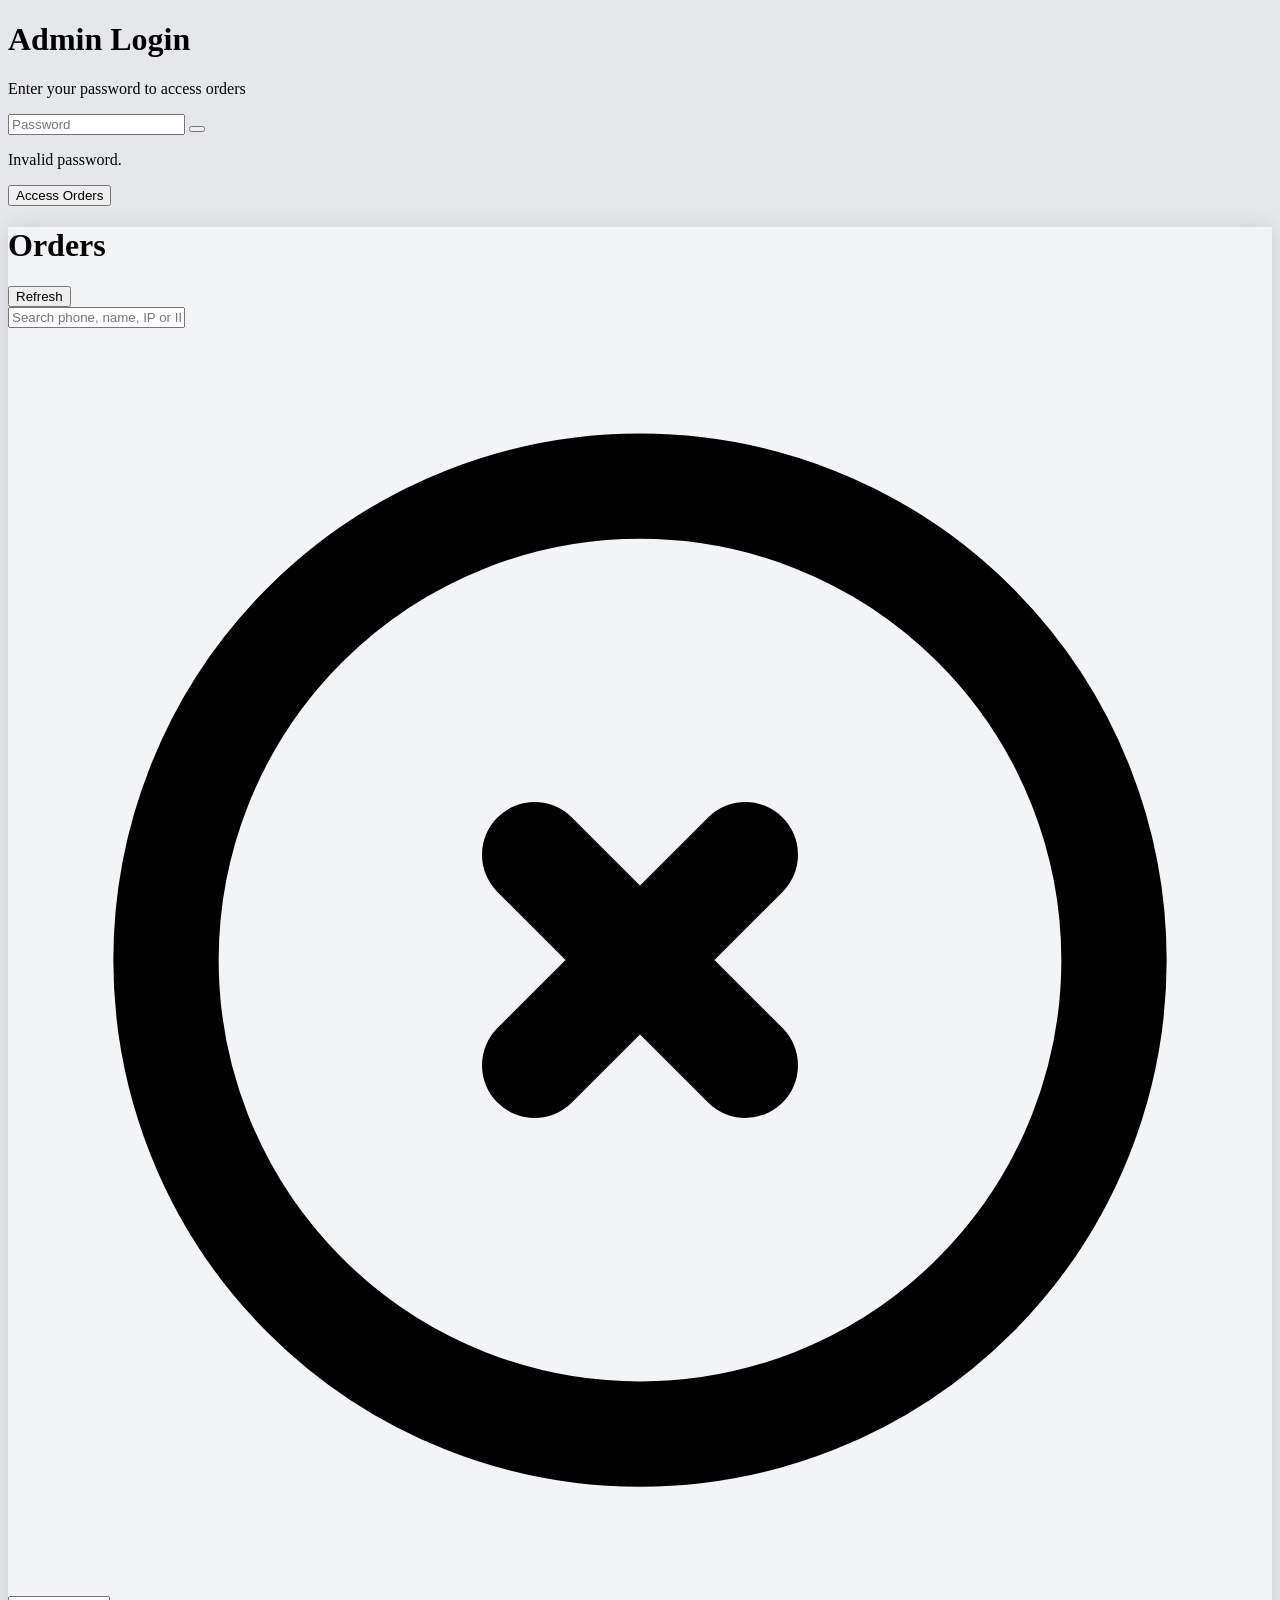
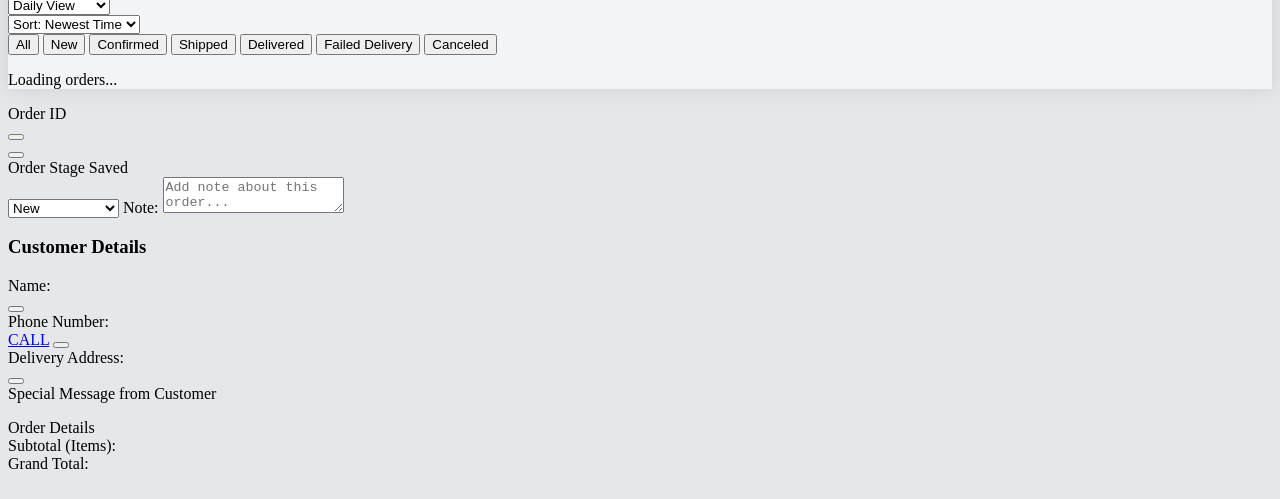
==== commit 3fad9d56: "Refactor admin.html for improved loading behavior" ====
--- a/admin.html
+++ b/admin.html
@@ -267,14 +267,27 @@
     let currentSortBy = localStorage.getItem('admin_sort') || 'Time';
     
     window.addEventListener('DOMContentLoaded', () => {
-        const grp = document.getElementById('group-select');
-        const srt = document.getElementById('sort-select');
-        if (grp) grp.value = currentGroupBy;
-        if (srt) srt.value = currentSortBy;
-        
-        // This instantly turns the "All" tab orange on load
-        setStatusFilter(currentFilter); 
-    });
+    const grp = document.getElementById('group-select');
+    const srt = document.getElementById('sort-select');
+    if (grp) grp.value = currentGroupBy;
+    if (srt) srt.value = currentSortBy;
+    
+    if (adminPassword) {
+        const cachedData = localStorage.getItem(CACHE_KEY);
+        if (cachedData) {
+            try {
+                allOrders = JSON.parse(cachedData);
+                // Automatically convert any legacy "Intake" orders to "New" in memory
+                allOrders.forEach(o => { if (o.Status === 'Intake') o.Status = 'New'; });
+            } catch (e) { console.error("Cache corrupted"); }
+        }
+        
+        setStatusFilter(currentFilter);
+        fetchData(false, false);
+    } else {
+        document.getElementById('login-screen').classList.remove('hidden');
+    }
+});
 
     function changeGroup(val) { currentGroupBy = val; localStorage.setItem('admin_group', val); renderOrders(); }
     function changeSort(val) { currentSortBy = val; localStorage.setItem('admin_sort', val); renderOrders(); }
@@ -587,32 +600,49 @@
         let html = '';
 
         groupKeys.forEach(key => {
-            groups[key].sort((a, b) => {
-                if (currentSortBy === 'Stage') return (stageWeights[a.Status] || 99) - (stageWeights[b.Status] || 99);
-                return new Date(b.Timestamp).getTime() - new Date(a.Timestamp).getTime();
-            });
-
-            const isTodayHeader = key === "Today";
-            const headerColor = isTodayHeader ? "text-orange-500 font-black" : "text-gray-400 font-bold";
-
-            html += `<div class="flex items-center gap-3 my-4 mt-6"><div class="h-px bg-gray-200 flex-1"></div><h2 class="text-[11px] ${headerColor} uppercase tracking-widest">${key}</h2><div class="h-px bg-gray-200 flex-1"></div></div>`;
-
-            groups[key].forEach(order => {
-    const images = (order.Image_Links || "").split('\n\n').filter(i => i.trim());
-    const thumb = images.length > 0 ? images[0] : 'https://via.placeholder.com/150?text=No+Img';
-    
-    // NEW: Calculate item count based on images
-    const itemCount = images.length;
-    
-    const dupInfo = getDuplicateInfo(order);
-    
-    let statusColor = 'bg-gray-100 text-gray-600';
-    if (order.Status === 'New' || order.Status === 'Intake') statusColor = 'bg-orange-100 text-orange-700 border-orange-200';
-    if (order.Status === 'Confirmed') statusColor = 'bg-blue-100 text-blue-700 border-blue-200';
-    if (order.Status === 'Delivered') statusColor = 'bg-green-100 text-green-700 border-green-200';
-    if (order.Status === 'Failed Delivery' || order.Status === 'Canceled') statusColor = 'bg-red-100 text-red-700 border-red-200';
-    
-    html += `
+    groups[key].sort((a, b) => {
+        if (currentSortBy === 'Stage') return (stageWeights[a.Status] || 99) - (stageWeights[b.Status] || 99);
+        return new Date(b.Timestamp).getTime() - new Date(a.Timestamp).getTime();
+    });
+    
+    // NEW: Calculate Revenue for Delivered Items (Subtotal only)
+    let groupRevenue = 0;
+    groups[key].forEach(order => {
+        if (order.Status === 'Delivered') {
+            // Strips out text/symbols and adds the number safely
+            const subtotalRaw = order.Subtotal || order.Subtotal_Price || 0;
+            groupRevenue += Number(String(subtotalRaw).replace(/[^0-9.]/g, '')) || 0;
+        }
+    });
+    
+    const isTodayHeader = key === "Today";
+    const headerColor = isTodayHeader ? "text-orange-500 font-black" : "text-gray-400 font-bold";
+    
+    // Generate Revenue Badge (Only shows if revenue > 0)
+    let revenueHtml = '';
+    if (groupRevenue > 0) {
+        revenueHtml = `<span class="ml-2 bg-green-100 text-green-700 px-1.5 py-0.5 rounded text-[9px] font-black tracking-normal shadow-sm">Revenue: ৳${groupRevenue.toLocaleString()}</span>`;
+    }
+    
+    // Append badge into the h2 header
+    html += `<div class="flex items-center gap-3 my-4 mt-6"><div class="h-px bg-gray-200 flex-1"></div><h2 class="text-[11px] ${headerColor} uppercase tracking-widest flex items-center">${key}${revenueHtml}</h2><div class="h-px bg-gray-200 flex-1"></div></div>`;
+    
+    groups[key].forEach(order => {
+        const images = (order.Image_Links || "").split('\n\n').filter(i => i.trim());
+        const thumb = images.length > 0 ? images[0] : 'https://via.placeholder.com/150?text=No+Img';
+        
+        // NEW: Calculate item count based on images
+        const itemCount = images.length;
+        
+        const dupInfo = getDuplicateInfo(order);
+        
+        let statusColor = 'bg-gray-100 text-gray-600';
+        if (order.Status === 'New' || order.Status === 'Intake') statusColor = 'bg-orange-100 text-orange-700 border-orange-200';
+        if (order.Status === 'Confirmed') statusColor = 'bg-blue-100 text-blue-700 border-blue-200';
+        if (order.Status === 'Delivered') statusColor = 'bg-green-100 text-green-700 border-green-200';
+        if (order.Status === 'Failed Delivery' || order.Status === 'Canceled') statusColor = 'bg-red-100 text-red-700 border-red-200';
+        
+        html += `
                 <div class="bg-white p-3 mb-3 rounded-2xl shadow-sm border border-gray-100 active:scale-[0.98] transition cursor-pointer flex flex-col" onclick="openDetails(${order.rowIndex})">
                     <div class="flex gap-3 items-center w-full">
                         <img src="${thumb}" decoding="async" loading="lazy" class="w-16 h-16 object-cover rounded-xl bg-gray-50 border border-gray-100 shrink-0">
@@ -634,8 +664,8 @@
                     </div>
                     ${dupInfo.msg ? `<div class="mt-2 text-[9px] bg-red-50 text-red-600 px-2 py-1 rounded border border-red-200 inline-block font-bold active:bg-red-100 transition self-start" onclick="filterDuplicates(event, '${dupInfo.searchTarget}')">⚠️ ${dupInfo.msg}</div>` : ''}
                 </div>`;
+    });
 });
-        });
         container.innerHTML = html;
     }
 
